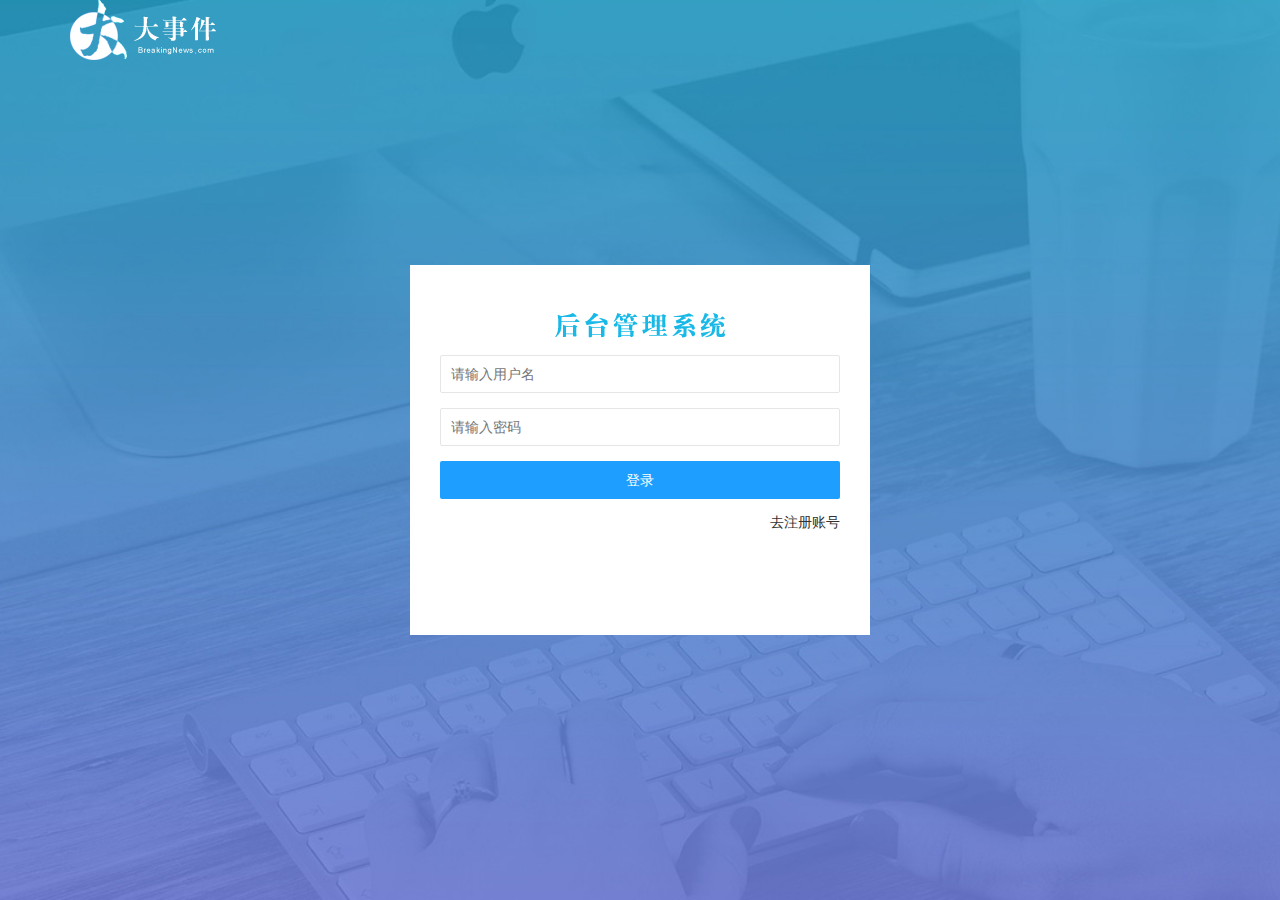
==== login.html @ e600050b "login" ====
<!DOCTYPE html>
<html lang="en">

<head>
    <meta charset="UTF-8">
    <meta http-equiv="X-UA-Compatible" content="IE=edge">
    <meta name="viewport" content="width=device-width, initial-scale=1.0">
    <title>大事件-登录/注册</title>
    <link rel="stylesheet" href="./assets/lib/layui/css/layui.css">
    <link rel="stylesheet" href="./assets/css/login.css">
</head>

<body>
    <!-- logo模块 -->
    <div class="layui-main">
        <img src="./assets/images/logo.png" alt="" />
    </div>
    <!-- 登录模块 -->
    <div class="loginAndRegBox">
        <div class="title_box"></div>
        <form class="layui-form" action="">
            <!-- 用户名 -->
            <div class="layui-form-item">
                <input type="text" name="username" required lay-verify="required" placeholder="请输入用户名" autocomplete="off" class="layui-input">
            </div>
            <!-- 密码 -->
            <div class="layui-form-item">
                <input type="text" name="password" required lay-verify="required" placeholder="请输入密码" autocomplete="off" class="layui-input">
            </div>
            <!-- 登录按钮 -->
            <div class="layui-form-item">
                <button class="layui-btn layui-btn-fluid layui-btn layui-btn-normal" lay-submit>登录</button>
            </div>
        </form>
        <!-- 登录的div -->
        <div class="login_box" id="links">
            <a href="javascript:;" id="link_reg">去注册账号</a>
        </div>
        <!-- 注册的div -->
        <div class="reg_box" id="links" style="display: none;">
            <a href="javascript:;" id="link_login">去登录</a>
        </div>
    </div>
    <script src="./assets/lib/jquery.js"></script>
    <script src="./assets/js/login.js"></script>
</body>

</html>
---- assets/lib/layui/css/layui.css ----
/** layui-v2.5.5 MIT License By https://www.layui.com */
 .layui-inline,img{display:inline-block;vertical-align:middle}h1,h2,h3,h4,h5,h6{font-weight:400}.layui-edge,.layui-header,.layui-inline,.layui-main{position:relative}.layui-body,.layui-edge,.layui-elip{overflow:hidden}.layui-btn,.layui-edge,.layui-inline,img{vertical-align:middle}.layui-btn,.layui-disabled,.layui-icon,.layui-unselect{-moz-user-select:none;-webkit-user-select:none;-ms-user-select:none}.layui-elip,.layui-form-checkbox span,.layui-form-pane .layui-form-label{text-overflow:ellipsis;white-space:nowrap}.layui-breadcrumb,.layui-tree-btnGroup{visibility:hidden}blockquote,body,button,dd,div,dl,dt,form,h1,h2,h3,h4,h5,h6,input,li,ol,p,pre,td,textarea,th,ul{margin:0;padding:0;-webkit-tap-highlight-color:rgba(0,0,0,0)}a:active,a:hover{outline:0}img{border:none}li{list-style:none}table{border-collapse:collapse;border-spacing:0}h4,h5,h6{font-size:100%}button,input,optgroup,option,select,textarea{font-family:inherit;font-size:inherit;font-style:inherit;font-weight:inherit;outline:0}pre{white-space:pre-wrap;white-space:-moz-pre-wrap;white-space:-pre-wrap;white-space:-o-pre-wrap;word-wrap:break-word}body{line-height:24px;font:14px Helvetica Neue,Helvetica,PingFang SC,Tahoma,Arial,sans-serif}hr{height:1px;margin:10px 0;border:0;clear:both}a{color:#333;text-decoration:none}a:hover{color:#777}a cite{font-style:normal;*cursor:pointer}.layui-border-box,.layui-border-box *{box-sizing:border-box}.layui-box,.layui-box *{box-sizing:content-box}.layui-clear{clear:both;*zoom:1}.layui-clear:after{content:'\20';clear:both;*zoom:1;display:block;height:0}.layui-inline{*display:inline;*zoom:1}.layui-edge{display:inline-block;width:0;height:0;border-width:6px;border-style:dashed;border-color:transparent}.layui-edge-top{top:-4px;border-bottom-color:#999;border-bottom-style:solid}.layui-edge-right{border-left-color:#999;border-left-style:solid}.layui-edge-bottom{top:2px;border-top-color:#999;border-top-style:solid}.layui-edge-left{border-right-color:#999;border-right-style:solid}.layui-disabled,.layui-disabled:hover{color:#d2d2d2!important;cursor:not-allowed!important}.layui-circle{border-radius:100%}.layui-show{display:block!important}.layui-hide{display:none!important}@font-face{font-family:layui-icon;src:url(../font/iconfont.eot?v=250);src:url(../font/iconfont.eot?v=250#iefix) format('embedded-opentype'),url(../font/iconfont.woff2?v=250) format('woff2'),url(../font/iconfont.woff?v=250) format('woff'),url(../font/iconfont.ttf?v=250) format('truetype'),url(../font/iconfont.svg?v=250#layui-icon) format('svg')}.layui-icon{font-family:layui-icon!important;font-size:16px;font-style:normal;-webkit-font-smoothing:antialiased;-moz-osx-font-smoothing:grayscale}.layui-icon-reply-fill:before{content:"\e611"}.layui-icon-set-fill:before{content:"\e614"}.layui-icon-menu-fill:before{content:"\e60f"}.layui-icon-search:before{content:"\e615"}.layui-icon-share:before{content:"\e641"}.layui-icon-set-sm:before{content:"\e620"}.layui-icon-engine:before{content:"\e628"}.layui-icon-close:before{content:"\1006"}.layui-icon-close-fill:before{content:"\1007"}.layui-icon-chart-screen:before{content:"\e629"}.layui-icon-star:before{content:"\e600"}.layui-icon-circle-dot:before{content:"\e617"}.layui-icon-chat:before{content:"\e606"}.layui-icon-release:before{content:"\e609"}.layui-icon-list:before{content:"\e60a"}.layui-icon-chart:before{content:"\e62c"}.layui-icon-ok-circle:before{content:"\1005"}.layui-icon-layim-theme:before{content:"\e61b"}.layui-icon-table:before{content:"\e62d"}.layui-icon-right:before{content:"\e602"}.layui-icon-left:before{content:"\e603"}.layui-icon-cart-simple:before{content:"\e698"}.layui-icon-face-cry:before{content:"\e69c"}.layui-icon-face-smile:before{content:"\e6af"}.layui-icon-survey:before{content:"\e6b2"}.layui-icon-tree:before{content:"\e62e"}.layui-icon-upload-circle:before{content:"\e62f"}.layui-icon-add-circle:before{content:"\e61f"}.layui-icon-download-circle:before{content:"\e601"}.layui-icon-templeate-1:before{content:"\e630"}.layui-icon-util:before{content:"\e631"}.layui-icon-face-surprised:before{content:"\e664"}.layui-icon-edit:before{content:"\e642"}.layui-icon-speaker:before{content:"\e645"}.layui-icon-down:before{content:"\e61a"}.layui-icon-file:before{content:"\e621"}.layui-icon-layouts:before{content:"\e632"}.layui-icon-rate-half:before{content:"\e6c9"}.layui-icon-add-circle-fine:before{content:"\e608"}.layui-icon-prev-circle:before{content:"\e633"}.layui-icon-read:before{content:"\e705"}.layui-icon-404:before{content:"\e61c"}.layui-icon-carousel:before{content:"\e634"}.layui-icon-help:before{content:"\e607"}.layui-icon-code-circle:before{content:"\e635"}.layui-icon-water:before{content:"\e636"}.layui-icon-username:before{content:"\e66f"}.layui-icon-find-fill:before{content:"\e670"}.layui-icon-about:before{content:"\e60b"}.layui-icon-location:before{content:"\e715"}.layui-icon-up:before{content:"\e619"}.layui-icon-pause:before{content:"\e651"}.layui-icon-date:before{content:"\e637"}.layui-icon-layim-uploadfile:before{content:"\e61d"}.layui-icon-delete:before{content:"\e640"}.layui-icon-play:before{content:"\e652"}.layui-icon-top:before{content:"\e604"}.layui-icon-friends:before{content:"\e612"}.layui-icon-refresh-3:before{content:"\e9aa"}.layui-icon-ok:before{content:"\e605"}.layui-icon-layer:before{content:"\e638"}.layui-icon-face-smile-fine:before{content:"\e60c"}.layui-icon-dollar:before{content:"\e659"}.layui-icon-group:before{content:"\e613"}.layui-icon-layim-download:before{content:"\e61e"}.layui-icon-picture-fine:before{content:"\e60d"}.layui-icon-link:before{content:"\e64c"}.layui-icon-diamond:before{content:"\e735"}.layui-icon-log:before{content:"\e60e"}.layui-icon-rate-solid:before{content:"\e67a"}.layui-icon-fonts-del:before{content:"\e64f"}.layui-icon-unlink:before{content:"\e64d"}.layui-icon-fonts-clear:before{content:"\e639"}.layui-icon-triangle-r:before{content:"\e623"}.layui-icon-circle:before{content:"\e63f"}.layui-icon-radio:before{content:"\e643"}.layui-icon-align-center:before{content:"\e647"}.layui-icon-align-right:before{content:"\e648"}.layui-icon-align-left:before{content:"\e649"}.layui-icon-loading-1:before{content:"\e63e"}.layui-icon-return:before{content:"\e65c"}.layui-icon-fonts-strong:before{content:"\e62b"}.layui-icon-upload:before{content:"\e67c"}.layui-icon-dialogue:before{content:"\e63a"}.layui-icon-video:before{content:"\e6ed"}.layui-icon-headset:before{content:"\e6fc"}.layui-icon-cellphone-fine:before{content:"\e63b"}.layui-icon-add-1:before{content:"\e654"}.layui-icon-face-smile-b:before{content:"\e650"}.layui-icon-fonts-html:before{content:"\e64b"}.layui-icon-form:before{content:"\e63c"}.layui-icon-cart:before{content:"\e657"}.layui-icon-camera-fill:before{content:"\e65d"}.layui-icon-tabs:before{content:"\e62a"}.layui-icon-fonts-code:before{content:"\e64e"}.layui-icon-fire:before{content:"\e756"}.layui-icon-set:before{content:"\e716"}.layui-icon-fonts-u:before{content:"\e646"}.layui-icon-triangle-d:before{content:"\e625"}.layui-icon-tips:before{content:"\e702"}.layui-icon-picture:before{content:"\e64a"}.layui-icon-more-vertical:before{content:"\e671"}.layui-icon-flag:before{content:"\e66c"}.layui-icon-loading:before{content:"\e63d"}.layui-icon-fonts-i:before{content:"\e644"}.layui-icon-refresh-1:before{content:"\e666"}.layui-icon-rmb:before{content:"\e65e"}.layui-icon-home:before{content:"\e68e"}.layui-icon-user:before{content:"\e770"}.layui-icon-notice:before{content:"\e667"}.layui-icon-login-weibo:before{content:"\e675"}.layui-icon-voice:before{content:"\e688"}.layui-icon-upload-drag:before{content:"\e681"}.layui-icon-login-qq:before{content:"\e676"}.layui-icon-snowflake:before{content:"\e6b1"}.layui-icon-file-b:before{content:"\e655"}.layui-icon-template:before{content:"\e663"}.layui-icon-auz:before{content:"\e672"}.layui-icon-console:before{content:"\e665"}.layui-icon-app:before{content:"\e653"}.layui-icon-prev:before{content:"\e65a"}.layui-icon-website:before{content:"\e7ae"}.layui-icon-next:before{content:"\e65b"}.layui-icon-component:before{content:"\e857"}.layui-icon-more:before{content:"\e65f"}.layui-icon-login-wechat:before{content:"\e677"}.layui-icon-shrink-right:before{content:"\e668"}.layui-icon-spread-left:before{content:"\e66b"}.layui-icon-camera:before{content:"\e660"}.layui-icon-note:before{content:"\e66e"}.layui-icon-refresh:before{content:"\e669"}.layui-icon-female:before{content:"\e661"}.layui-icon-male:before{content:"\e662"}.layui-icon-password:before{content:"\e673"}.layui-icon-senior:before{content:"\e674"}.layui-icon-theme:before{content:"\e66a"}.layui-icon-tread:before{content:"\e6c5"}.layui-icon-praise:before{content:"\e6c6"}.layui-icon-star-fill:before{content:"\e658"}.layui-icon-rate:before{content:"\e67b"}.layui-icon-template-1:before{content:"\e656"}.layui-icon-vercode:before{content:"\e679"}.layui-icon-cellphone:before{content:"\e678"}.layui-icon-screen-full:before{content:"\e622"}.layui-icon-screen-restore:before{content:"\e758"}.layui-icon-cols:before{content:"\e610"}.layui-icon-export:before{content:"\e67d"}.layui-icon-print:before{content:"\e66d"}.layui-icon-slider:before{content:"\e714"}.layui-icon-addition:before{content:"\e624"}.layui-icon-subtraction:before{content:"\e67e"}.layui-icon-service:before{content:"\e626"}.layui-icon-transfer:before{content:"\e691"}.layui-main{width:1140px;margin:0 auto}.layui-header{z-index:1000;height:60px}.layui-header a:hover{transition:all .5s;-webkit-transition:all .5s}.layui-side{position:fixed;left:0;top:0;bottom:0;z-index:999;width:200px;overflow-x:hidden}.layui-side-scroll{position:relative;width:220px;height:100%;overflow-x:hidden}.layui-body{position:absolute;left:200px;right:0;top:0;bottom:0;z-index:998;width:auto;overflow-y:auto;box-sizing:border-box}.layui-layout-body{overflow:hidden}.layui-layout-admin .layui-header{background-color:#23262E}.layui-layout-admin .layui-side{top:60px;width:200px;overflow-x:hidden}.layui-layout-admin .layui-body{position:fixed;top:60px;bottom:44px}.layui-layout-admin .layui-main{width:auto;margin:0 15px}.layui-layout-admin .layui-footer{position:fixed;left:200px;right:0;bottom:0;height:44px;line-height:44px;padding:0 15px;background-color:#eee}.layui-layout-admin .layui-logo{position:absolute;left:0;top:0;width:200px;height:100%;line-height:60px;text-align:center;color:#009688;font-size:16px}.layui-layout-admin .layui-header .layui-nav{background:0 0}.layui-layout-left{position:absolute!important;left:200px;top:0}.layui-layout-right{position:absolute!important;right:0;top:0}.layui-container{position:relative;margin:0 auto;padding:0 15px;box-sizing:border-box}.layui-fluid{position:relative;margin:0 auto;padding:0 15px}.layui-row:after,.layui-row:before{content:'';display:block;clear:both}.layui-col-lg1,.layui-col-lg10,.layui-col-lg11,.layui-col-lg12,.layui-col-lg2,.layui-col-lg3,.layui-col-lg4,.layui-col-lg5,.layui-col-lg6,.layui-col-lg7,.layui-col-lg8,.layui-col-lg9,.layui-col-md1,.layui-col-md10,.layui-col-md11,.layui-col-md12,.layui-col-md2,.layui-col-md3,.layui-col-md4,.layui-col-md5,.layui-col-md6,.layui-col-md7,.layui-col-md8,.layui-col-md9,.layui-col-sm1,.layui-col-sm10,.layui-col-sm11,.layui-col-sm12,.layui-col-sm2,.layui-col-sm3,.layui-col-sm4,.layui-col-sm5,.layui-col-sm6,.layui-col-sm7,.layui-col-sm8,.layui-col-sm9,.layui-col-xs1,.layui-col-xs10,.layui-col-xs11,.layui-col-xs12,.layui-col-xs2,.layui-col-xs3,.layui-col-xs4,.layui-col-xs5,.layui-col-xs6,.layui-col-xs7,.layui-col-xs8,.layui-col-xs9{position:relative;display:block;box-sizing:border-box}.layui-col-xs1,.layui-col-xs10,.layui-col-xs11,.layui-col-xs12,.layui-col-xs2,.layui-col-xs3,.layui-col-xs4,.layui-col-xs5,.layui-col-xs6,.layui-col-xs7,.layui-col-xs8,.layui-col-xs9{float:left}.layui-col-xs1{width:8.33333333%}.layui-col-xs2{width:16.66666667%}.layui-col-xs3{width:25%}.layui-col-xs4{width:33.33333333%}.layui-col-xs5{width:41.66666667%}.layui-col-xs6{width:50%}.layui-col-xs7{width:58.33333333%}.layui-col-xs8{width:66.66666667%}.layui-col-xs9{width:75%}.layui-col-xs10{width:83.33333333%}.layui-col-xs11{width:91.66666667%}.layui-col-xs12{width:100%}.layui-col-xs-offset1{margin-left:8.33333333%}.layui-col-xs-offset2{margin-left:16.66666667%}.layui-col-xs-offset3{margin-left:25%}.layui-col-xs-offset4{margin-left:33.33333333%}.layui-col-xs-offset5{margin-left:41.66666667%}.layui-col-xs-offset6{margin-left:50%}.layui-col-xs-offset7{margin-left:58.33333333%}.layui-col-xs-offset8{margin-left:66.66666667%}.layui-col-xs-offset9{margin-left:75%}.layui-col-xs-offset10{margin-left:83.33333333%}.layui-col-xs-offset11{margin-left:91.66666667%}.layui-col-xs-offset12{margin-left:100%}@media screen and (max-width:768px){.layui-hide-xs{display:none!important}.layui-show-xs-block{display:block!important}.layui-show-xs-inline{display:inline!important}.layui-show-xs-inline-block{display:inline-block!important}}@media screen and (min-width:768px){.layui-container{width:750px}.layui-hide-sm{display:none!important}.layui-show-sm-block{display:block!important}.layui-show-sm-inline{display:inline!important}.layui-show-sm-inline-block{display:inline-block!important}.layui-col-sm1,.layui-col-sm10,.layui-col-sm11,.layui-col-sm12,.layui-col-sm2,.layui-col-sm3,.layui-col-sm4,.layui-col-sm5,.layui-col-sm6,.layui-col-sm7,.layui-col-sm8,.layui-col-sm9{float:left}.layui-col-sm1{width:8.33333333%}.layui-col-sm2{width:16.66666667%}.layui-col-sm3{width:25%}.layui-col-sm4{width:33.33333333%}.layui-col-sm5{width:41.66666667%}.layui-col-sm6{width:50%}.layui-col-sm7{width:58.33333333%}.layui-col-sm8{width:66.66666667%}.layui-col-sm9{width:75%}.layui-col-sm10{width:83.33333333%}.layui-col-sm11{width:91.66666667%}.layui-col-sm12{width:100%}.layui-col-sm-offset1{margin-left:8.33333333%}.layui-col-sm-offset2{margin-left:16.66666667%}.layui-col-sm-offset3{margin-left:25%}.layui-col-sm-offset4{margin-left:33.33333333%}.layui-col-sm-offset5{margin-left:41.66666667%}.layui-col-sm-offset6{margin-left:50%}.layui-col-sm-offset7{margin-left:58.33333333%}.layui-col-sm-offset8{margin-left:66.66666667%}.layui-col-sm-offset9{margin-left:75%}.layui-col-sm-offset10{margin-left:83.33333333%}.layui-col-sm-offset11{margin-left:91.66666667%}.layui-col-sm-offset12{margin-left:100%}}@media screen and (min-width:992px){.layui-container{width:970px}.layui-hide-md{display:none!important}.layui-show-md-block{display:block!important}.layui-show-md-inline{display:inline!important}.layui-show-md-inline-block{display:inline-block!important}.layui-col-md1,.layui-col-md10,.layui-col-md11,.layui-col-md12,.layui-col-md2,.layui-col-md3,.layui-col-md4,.layui-col-md5,.layui-col-md6,.layui-col-md7,.layui-col-md8,.layui-col-md9{float:left}.layui-col-md1{width:8.33333333%}.layui-col-md2{width:16.66666667%}.layui-col-md3{width:25%}.layui-col-md4{width:33.33333333%}.layui-col-md5{width:41.66666667%}.layui-col-md6{width:50%}.layui-col-md7{width:58.33333333%}.layui-col-md8{width:66.66666667%}.layui-col-md9{width:75%}.layui-col-md10{width:83.33333333%}.layui-col-md11{width:91.66666667%}.layui-col-md12{width:100%}.layui-col-md-offset1{margin-left:8.33333333%}.layui-col-md-offset2{margin-left:16.66666667%}.layui-col-md-offset3{margin-left:25%}.layui-col-md-offset4{margin-left:33.33333333%}.layui-col-md-offset5{margin-left:41.66666667%}.layui-col-md-offset6{margin-left:50%}.layui-col-md-offset7{margin-left:58.33333333%}.layui-col-md-offset8{margin-left:66.66666667%}.layui-col-md-offset9{margin-left:75%}.layui-col-md-offset10{margin-left:83.33333333%}.layui-col-md-offset11{margin-left:91.66666667%}.layui-col-md-offset12{margin-left:100%}}@media screen and (min-width:1200px){.layui-container{width:1170px}.layui-hide-lg{display:none!important}.layui-show-lg-block{display:block!important}.layui-show-lg-inline{display:inline!important}.layui-show-lg-inline-block{display:inline-block!important}.layui-col-lg1,.layui-col-lg10,.layui-col-lg11,.layui-col-lg12,.layui-col-lg2,.layui-col-lg3,.layui-col-lg4,.layui-col-lg5,.layui-col-lg6,.layui-col-lg7,.layui-col-lg8,.layui-col-lg9{float:left}.layui-col-lg1{width:8.33333333%}.layui-col-lg2{width:16.66666667%}.layui-col-lg3{width:25%}.layui-col-lg4{width:33.33333333%}.layui-col-lg5{width:41.66666667%}.layui-col-lg6{width:50%}.layui-col-lg7{width:58.33333333%}.layui-col-lg8{width:66.66666667%}.layui-col-lg9{width:75%}.layui-col-lg10{width:83.33333333%}.layui-col-lg11{width:91.66666667%}.layui-col-lg12{width:100%}.layui-col-lg-offset1{margin-left:8.33333333%}.layui-col-lg-offset2{margin-left:16.66666667%}.layui-col-lg-offset3{margin-left:25%}.layui-col-lg-offset4{margin-left:33.33333333%}.layui-col-lg-offset5{margin-left:41.66666667%}.layui-col-lg-offset6{margin-left:50%}.layui-col-lg-offset7{margin-left:58.33333333%}.layui-col-lg-offset8{margin-left:66.66666667%}.layui-col-lg-offset9{margin-left:75%}.layui-col-lg-offset10{margin-left:83.33333333%}.layui-col-lg-offset11{margin-left:91.66666667%}.layui-col-lg-offset12{margin-left:100%}}.layui-col-space1{margin:-.5px}.layui-col-space1>*{padding:.5px}.layui-col-space3{margin:-1.5px}.layui-col-space3>*{padding:1.5px}.layui-col-space5{margin:-2.5px}.layui-col-space5>*{padding:2.5px}.layui-col-space8{margin:-3.5px}.layui-col-space8>*{padding:3.5px}.layui-col-space10{margin:-5px}.layui-col-space10>*{padding:5px}.layui-col-space12{margin:-6px}.layui-col-space12>*{padding:6px}.layui-col-space15{margin:-7.5px}.layui-col-space15>*{padding:7.5px}.layui-col-space18{margin:-9px}.layui-col-space18>*{padding:9px}.layui-col-space20{margin:-10px}.layui-col-space20>*{padding:10px}.layui-col-space22{margin:-11px}.layui-col-space22>*{padding:11px}.layui-col-space25{margin:-12.5px}.layui-col-space25>*{padding:12.5px}.layui-col-space30{margin:-15px}.layui-col-space30>*{padding:15px}.layui-btn,.layui-input,.layui-select,.layui-textarea,.layui-upload-button{outline:0;-webkit-appearance:none;transition:all .3s;-webkit-transition:all .3s;box-sizing:border-box}.layui-elem-quote{margin-bottom:10px;padding:15px;line-height:22px;border-left:5px solid #009688;border-radius:0 2px 2px 0;background-color:#f2f2f2}.layui-quote-nm{border-style:solid;border-width:1px 1px 1px 5px;background:0 0}.layui-elem-field{margin-bottom:10px;padding:0;border-width:1px;border-style:solid}.layui-elem-field legend{margin-left:20px;padding:0 10px;font-size:20px;font-weight:300}.layui-field-title{margin:10px 0 20px;border-width:1px 0 0}.layui-field-box{padding:10px 15px}.layui-field-title .layui-field-box{padding:10px 0}.layui-progress{position:relative;height:6px;border-radius:20px;background-color:#e2e2e2}.layui-progress-bar{position:absolute;left:0;top:0;width:0;max-width:100%;height:6px;border-radius:20px;text-align:right;background-color:#5FB878;transition:all .3s;-webkit-transition:all .3s}.layui-progress-big,.layui-progress-big .layui-progress-bar{height:18px;line-height:18px}.layui-progress-text{position:relative;top:-20px;line-height:18px;font-size:12px;color:#666}.layui-progress-big .layui-progress-text{position:static;padding:0 10px;color:#fff}.layui-collapse{border-width:1px;border-style:solid;border-radius:2px}.layui-colla-content,.layui-colla-item{border-top-width:1px;border-top-style:solid}.layui-colla-item:first-child{border-top:none}.layui-colla-title{position:relative;height:42px;line-height:42px;padding:0 15px 0 35px;color:#333;background-color:#f2f2f2;cursor:pointer;font-size:14px;overflow:hidden}.layui-colla-content{display:none;padding:10px 15px;line-height:22px;color:#666}.layui-colla-icon{position:absolute;left:15px;top:0;font-size:14px}.layui-card{margin-bottom:15px;border-radius:2px;background-color:#fff;box-shadow:0 1px 2px 0 rgba(0,0,0,.05)}.layui-card:last-child{margin-bottom:0}.layui-card-header{position:relative;height:42px;line-height:42px;padding:0 15px;border-bottom:1px solid #f6f6f6;color:#333;border-radius:2px 2px 0 0;font-size:14px}.layui-bg-black,.layui-bg-blue,.layui-bg-cyan,.layui-bg-green,.layui-bg-orange,.layui-bg-red{color:#fff!important}.layui-card-body{position:relative;padding:10px 15px;line-height:24px}.layui-card-body[pad15]{padding:15px}.layui-card-body[pad20]{padding:20px}.layui-card-body .layui-table{margin:5px 0}.layui-card .layui-tab{margin:0}.layui-panel-window{position:relative;padding:15px;border-radius:0;border-top:5px solid #E6E6E6;background-color:#fff}.layui-auxiliar-moving{position:fixed;left:0;right:0;top:0;bottom:0;width:100%;height:100%;background:0 0;z-index:9999999999}.layui-form-label,.layui-form-mid,.layui-form-select,.layui-input-block,.layui-input-inline,.layui-textarea{position:relative}.layui-bg-red{background-color:#FF5722!important}.layui-bg-orange{background-color:#FFB800!important}.layui-bg-green{background-color:#009688!important}.layui-bg-cyan{background-color:#2F4056!important}.layui-bg-blue{background-color:#1E9FFF!important}.layui-bg-black{background-color:#393D49!important}.layui-bg-gray{background-color:#eee!important;color:#666!important}.layui-badge-rim,.layui-colla-content,.layui-colla-item,.layui-collapse,.layui-elem-field,.layui-form-pane .layui-form-item[pane],.layui-form-pane .layui-form-label,.layui-input,.layui-layedit,.layui-layedit-tool,.layui-quote-nm,.layui-select,.layui-tab-bar,.layui-tab-card,.layui-tab-title,.layui-tab-title .layui-this:after,.layui-textarea{border-color:#e6e6e6}.layui-timeline-item:before,hr{background-color:#e6e6e6}.layui-text{line-height:22px;font-size:14px;color:#666}.layui-text h1,.layui-text h2,.layui-text h3{font-weight:500;color:#333}.layui-text h1{font-size:30px}.layui-text h2{font-size:24px}.layui-text h3{font-size:18px}.layui-text a:not(.layui-btn){color:#01AAED}.layui-text a:not(.layui-btn):hover{text-decoration:underline}.layui-text ul{padding:5px 0 5px 15px}.layui-text ul li{margin-top:5px;list-style-type:disc}.layui-text em,.layui-word-aux{color:#999!important;padding:0 5px!important}.layui-btn{display:inline-block;height:38px;line-height:38px;padding:0 18px;background-color:#009688;color:#fff;white-space:nowrap;text-align:center;font-size:14px;border:none;border-radius:2px;cursor:pointer}.layui-btn:hover{opacity:.8;filter:alpha(opacity=80);color:#fff}.layui-btn:active{opacity:1;filter:alpha(opacity=100)}.layui-btn+.layui-btn{margin-left:10px}.layui-btn-container{font-size:0}.layui-btn-container .layui-btn{margin-right:10px;margin-bottom:10px}.layui-btn-container .layui-btn+.layui-btn{margin-left:0}.layui-table .layui-btn-container .layui-btn{margin-bottom:9px}.layui-btn-radius{border-radius:100px}.layui-btn .layui-icon{margin-right:3px;font-size:18px;vertical-align:bottom;vertical-align:middle\9}.layui-btn-primary{border:1px solid #C9C9C9;background-color:#fff;color:#555}.layui-btn-primary:hover{border-color:#009688;color:#333}.layui-btn-normal{background-color:#1E9FFF}.layui-btn-warm{background-color:#FFB800}.layui-btn-danger{background-color:#FF5722}.layui-btn-checked{background-color:#5FB878}.layui-btn-disabled,.layui-btn-disabled:active,.layui-btn-disabled:hover{border:1px solid #e6e6e6;background-color:#FBFBFB;color:#C9C9C9;cursor:not-allowed;opacity:1}.layui-btn-lg{height:44px;line-height:44px;padding:0 25px;font-size:16px}.layui-btn-sm{height:30px;line-height:30px;padding:0 10px;font-size:12px}.layui-btn-sm i{font-size:16px!important}.layui-btn-xs{height:22px;line-height:22px;padding:0 5px;font-size:12px}.layui-btn-xs i{font-size:14px!important}.layui-btn-group{display:inline-block;vertical-align:middle;font-size:0}.layui-btn-group .layui-btn{margin-left:0!important;margin-right:0!important;border-left:1px solid rgba(255,255,255,.5);border-radius:0}.layui-btn-group .layui-btn-primary{border-left:none}.layui-btn-group .layui-btn-primary:hover{border-color:#C9C9C9;color:#009688}.layui-btn-group .layui-btn:first-child{border-left:none;border-radius:2px 0 0 2px}.layui-btn-group .layui-btn-primary:first-child{border-left:1px solid #c9c9c9}.layui-btn-group .layui-btn:last-child{border-radius:0 2px 2px 0}.layui-btn-group .layui-btn+.layui-btn{margin-left:0}.layui-btn-group+.layui-btn-group{margin-left:10px}.layui-btn-fluid{width:100%}.layui-input,.layui-select,.layui-textarea{height:38px;line-height:1.3;line-height:38px\9;border-width:1px;border-style:solid;background-color:#fff;border-radius:2px}.layui-input::-webkit-input-placeholder,.layui-select::-webkit-input-placeholder,.layui-textarea::-webkit-input-placeholder{line-height:1.3}.layui-input,.layui-textarea{display:block;width:100%;padding-left:10px}.layui-input:hover,.layui-textarea:hover{border-color:#D2D2D2!important}.layui-input:focus,.layui-textarea:focus{border-color:#C9C9C9!important}.layui-textarea{min-height:100px;height:auto;line-height:20px;padding:6px 10px;resize:vertical}.layui-select{padding:0 10px}.layui-form input[type=checkbox],.layui-form input[type=radio],.layui-form select{display:none}.layui-form [lay-ignore]{display:initial}.layui-form-item{margin-bottom:15px;clear:both;*zoom:1}.layui-form-item:after{content:'\20';clear:both;*zoom:1;display:block;height:0}.layui-form-label{float:left;display:block;padding:9px 15px;width:80px;font-weight:400;line-height:20px;text-align:right}.layui-form-label-col{display:block;float:none;padding:9px 0;line-height:20px;text-align:left}.layui-form-item .layui-inline{margin-bottom:5px;margin-right:10px}.layui-input-block{margin-left:110px;min-height:36px}.layui-input-inline{display:inline-block;vertical-align:middle}.layui-form-item .layui-input-inline{float:left;width:190px;margin-right:10px}.layui-form-text .layui-input-inline{width:auto}.layui-form-mid{float:left;display:block;padding:9px 0!important;line-height:20px;margin-right:10px}.layui-form-danger+.layui-form-select .layui-input,.layui-form-danger:focus{border-color:#FF5722!important}.layui-form-select .layui-input{padding-right:30px;cursor:pointer}.layui-form-select .layui-edge{position:absolute;right:10px;top:50%;margin-top:-3px;cursor:pointer;border-width:6px;border-top-color:#c2c2c2;border-top-style:solid;transition:all .3s;-webkit-transition:all .3s}.layui-form-select dl{display:none;position:absolute;left:0;top:42px;padding:5px 0;z-index:899;min-width:100%;border:1px solid #d2d2d2;max-height:300px;overflow-y:auto;background-color:#fff;border-radius:2px;box-shadow:0 2px 4px rgba(0,0,0,.12);box-sizing:border-box}.layui-form-select dl dd,.layui-form-select dl dt{padding:0 10px;line-height:36px;white-space:nowrap;overflow:hidden;text-overflow:ellipsis}.layui-form-select dl dt{font-size:12px;color:#999}.layui-form-select dl dd{cursor:pointer}.layui-form-select dl dd:hover{background-color:#f2f2f2;-webkit-transition:.5s all;transition:.5s all}.layui-form-select .layui-select-group dd{padding-left:20px}.layui-form-select dl dd.layui-select-tips{padding-left:10px!important;color:#999}.layui-form-select dl dd.layui-this{background-color:#5FB878;color:#fff}.layui-form-checkbox,.layui-form-select dl dd.layui-disabled{background-color:#fff}.layui-form-selected dl{display:block}.layui-form-checkbox,.layui-form-checkbox *,.layui-form-switch{display:inline-block;vertical-align:middle}.layui-form-selected .layui-edge{margin-top:-9px;-webkit-transform:rotate(180deg);transform:rotate(180deg);margin-top:-3px\9}:root .layui-form-selected .layui-edge{margin-top:-9px\0/IE9}.layui-form-selectup dl{top:auto;bottom:42px}.layui-select-none{margin:5px 0;text-align:center;color:#999}.layui-select-disabled .layui-disabled{border-color:#eee!important}.layui-select-disabled .layui-edge{border-top-color:#d2d2d2}.layui-form-checkbox{position:relative;height:30px;line-height:30px;margin-right:10px;padding-right:30px;cursor:pointer;font-size:0;-webkit-transition:.1s linear;transition:.1s linear;box-sizing:border-box}.layui-form-checkbox span{padding:0 10px;height:100%;font-size:14px;border-radius:2px 0 0 2px;background-color:#d2d2d2;color:#fff;overflow:hidden}.layui-form-checkbox:hover span{background-color:#c2c2c2}.layui-form-checkbox i{position:absolute;right:0;top:0;width:30px;height:28px;border:1px solid #d2d2d2;border-left:none;border-radius:0 2px 2px 0;color:#fff;font-size:20px;text-align:center}.layui-form-checkbox:hover i{border-color:#c2c2c2;color:#c2c2c2}.layui-form-checked,.layui-form-checked:hover{border-color:#5FB878}.layui-form-checked span,.layui-form-checked:hover span{background-color:#5FB878}.layui-form-checked i,.layui-form-checked:hover i{color:#5FB878}.layui-form-item .layui-form-checkbox{margin-top:4px}.layui-form-checkbox[lay-skin=primary]{height:auto!important;line-height:normal!important;min-width:18px;min-height:18px;border:none!important;margin-right:0;padding-left:28px;padding-right:0;background:0 0}.layui-form-checkbox[lay-skin=primary] span{padding-left:0;padding-right:15px;line-height:18px;background:0 0;color:#666}.layui-form-checkbox[lay-skin=primary] i{right:auto;left:0;width:16px;height:16px;line-height:16px;border:1px solid #d2d2d2;font-size:12px;border-radius:2px;background-color:#fff;-webkit-transition:.1s linear;transition:.1s linear}.layui-form-checkbox[lay-skin=primary]:hover i{border-color:#5FB878;color:#fff}.layui-form-checked[lay-skin=primary] i{border-color:#5FB878!important;background-color:#5FB878;color:#fff}.layui-checkbox-disbaled[lay-skin=primary] span{background:0 0!important;color:#c2c2c2}.layui-checkbox-disbaled[lay-skin=primary]:hover i{border-color:#d2d2d2}.layui-form-item .layui-form-checkbox[lay-skin=primary]{margin-top:10px}.layui-form-switch{position:relative;height:22px;line-height:22px;min-width:35px;padding:0 5px;margin-top:8px;border:1px solid #d2d2d2;border-radius:20px;cursor:pointer;background-color:#fff;-webkit-transition:.1s linear;transition:.1s linear}.layui-form-switch i{position:absolute;left:5px;top:3px;width:16px;height:16px;border-radius:20px;background-color:#d2d2d2;-webkit-transition:.1s linear;transition:.1s linear}.layui-form-switch em{position:relative;top:0;width:25px;margin-left:21px;padding:0!important;text-align:center!important;color:#999!important;font-style:normal!important;font-size:12px}.layui-form-onswitch{border-color:#5FB878;background-color:#5FB878}.layui-checkbox-disbaled,.layui-checkbox-disbaled i{border-color:#e2e2e2!important}.layui-form-onswitch i{left:100%;margin-left:-21px;background-color:#fff}.layui-form-onswitch em{margin-left:5px;margin-right:21px;color:#fff!important}.layui-checkbox-disbaled span{background-color:#e2e2e2!important}.layui-checkbox-disbaled:hover i{color:#fff!important}[lay-radio]{display:none}.layui-form-radio,.layui-form-radio *{display:inline-block;vertical-align:middle}.layui-form-radio{line-height:28px;margin:6px 10px 0 0;padding-right:10px;cursor:pointer;font-size:0}.layui-form-radio *{font-size:14px}.layui-form-radio>i{margin-right:8px;font-size:22px;color:#c2c2c2}.layui-form-radio>i:hover,.layui-form-radioed>i{color:#5FB878}.layui-radio-disbaled>i{color:#e2e2e2!important}.layui-form-pane .layui-form-label{width:110px;padding:8px 15px;height:38px;line-height:20px;border-width:1px;border-style:solid;border-radius:2px 0 0 2px;text-align:center;background-color:#FBFBFB;overflow:hidden;box-sizing:border-box}.layui-form-pane .layui-input-inline{margin-left:-1px}.layui-form-pane .layui-input-block{margin-left:110px;left:-1px}.layui-form-pane .layui-input{border-radius:0 2px 2px 0}.layui-form-pane .layui-form-text .layui-form-label{float:none;width:100%;border-radius:2px;box-sizing:border-box;text-align:left}.layui-form-pane .layui-form-text .layui-input-inline{display:block;margin:0;top:-1px;clear:both}.layui-form-pane .layui-form-text .layui-input-block{margin:0;left:0;top:-1px}.layui-form-pane .layui-form-text .layui-textarea{min-height:100px;border-radius:0 0 2px 2px}.layui-form-pane .layui-form-checkbox{margin:4px 0 4px 10px}.layui-form-pane .layui-form-radio,.layui-form-pane .layui-form-switch{margin-top:6px;margin-left:10px}.layui-form-pane .layui-form-item[pane]{position:relative;border-width:1px;border-style:solid}.layui-form-pane .layui-form-item[pane] .layui-form-label{position:absolute;left:0;top:0;height:100%;border-width:0 1px 0 0}.layui-form-pane .layui-form-item[pane] .layui-input-inline{margin-left:110px}@media screen and (max-width:450px){.layui-form-item .layui-form-label{text-overflow:ellipsis;overflow:hidden;white-space:nowrap}.layui-form-item .layui-inline{display:block;margin-right:0;margin-bottom:20px;clear:both}.layui-form-item .layui-inline:after{content:'\20';clear:both;display:block;height:0}.layui-form-item .layui-input-inline{display:block;float:none;left:-3px;width:auto;margin:0 0 10px 112px}.layui-form-item .layui-input-inline+.layui-form-mid{margin-left:110px;top:-5px;padding:0}.layui-form-item .layui-form-checkbox{margin-right:5px;margin-bottom:5px}}.layui-layedit{border-width:1px;border-style:solid;border-radius:2px}.layui-layedit-tool{padding:3px 5px;border-bottom-width:1px;border-bottom-style:solid;font-size:0}.layedit-tool-fixed{position:fixed;top:0;border-top:1px solid #e2e2e2}.layui-layedit-tool .layedit-tool-mid,.layui-layedit-tool .layui-icon{display:inline-block;vertical-align:middle;text-align:center;font-size:14px}.layui-layedit-tool .layui-icon{position:relative;width:32px;height:30px;line-height:30px;margin:3px 5px;color:#777;cursor:pointer;border-radius:2px}.layui-layedit-tool .layui-icon:hover{color:#393D49}.layui-layedit-tool .layui-icon:active{color:#000}.layui-layedit-tool .layedit-tool-active{background-color:#e2e2e2;color:#000}.layui-layedit-tool .layui-disabled,.layui-layedit-tool .layui-disabled:hover{color:#d2d2d2;cursor:not-allowed}.layui-layedit-tool .layedit-tool-mid{width:1px;height:18px;margin:0 10px;background-color:#d2d2d2}.layedit-tool-html{width:50px!important;font-size:30px!important}.layedit-tool-b,.layedit-tool-code,.layedit-tool-help{font-size:16px!important}.layedit-tool-d,.layedit-tool-face,.layedit-tool-image,.layedit-tool-unlink{font-size:18px!important}.layedit-tool-image input{position:absolute;font-size:0;left:0;top:0;width:100%;height:100%;opacity:.01;filter:Alpha(opacity=1);cursor:pointer}.layui-layedit-iframe iframe{display:block;width:100%}#LAY_layedit_code{overflow:hidden}.layui-laypage{display:inline-block;*display:inline;*zoom:1;vertical-align:middle;margin:10px 0;font-size:0}.layui-laypage>a:first-child,.layui-laypage>a:first-child em{border-radius:2px 0 0 2px}.layui-laypage>a:last-child,.layui-laypage>a:last-child em{border-radius:0 2px 2px 0}.layui-laypage>:first-child{margin-left:0!important}.layui-laypage>:last-child{margin-right:0!important}.layui-laypage a,.layui-laypage button,.layui-laypage input,.layui-laypage select,.layui-laypage span{border:1px solid #e2e2e2}.layui-laypage a,.layui-laypage span{display:inline-block;*display:inline;*zoom:1;vertical-align:middle;padding:0 15px;height:28px;line-height:28px;margin:0 -1px 5px 0;background-color:#fff;color:#333;font-size:12px}.layui-flow-more a *,.layui-laypage input,.layui-table-view select[lay-ignore]{display:inline-block}.layui-laypage a:hover{color:#009688}.layui-laypage em{font-style:normal}.layui-laypage .layui-laypage-spr{color:#999;font-weight:700}.layui-laypage a{text-decoration:none}.layui-laypage .layui-laypage-curr{position:relative}.layui-laypage .layui-laypage-curr em{position:relative;color:#fff}.layui-laypage .layui-laypage-curr .layui-laypage-em{position:absolute;left:-1px;top:-1px;padding:1px;width:100%;height:100%;background-color:#009688}.layui-laypage-em{border-radius:2px}.layui-laypage-next em,.layui-laypage-prev em{font-family:Sim sun;font-size:16px}.layui-laypage .layui-laypage-count,.layui-laypage .layui-laypage-limits,.layui-laypage .layui-laypage-refresh,.layui-laypage .layui-laypage-skip{margin-left:10px;margin-right:10px;padding:0;border:none}.layui-laypage .layui-laypage-limits,.layui-laypage .layui-laypage-refresh{vertical-align:top}.layui-laypage .layui-laypage-refresh i{font-size:18px;cursor:pointer}.layui-laypage select{height:22px;padding:3px;border-radius:2px;cursor:pointer}.layui-laypage .layui-laypage-skip{height:30px;line-height:30px;color:#999}.layui-laypage button,.layui-laypage input{height:30px;line-height:30px;border-radius:2px;vertical-align:top;background-color:#fff;box-sizing:border-box}.layui-laypage input{width:40px;margin:0 10px;padding:0 3px;text-align:center}.layui-laypage input:focus,.layui-laypage select:focus{border-color:#009688!important}.layui-laypage button{margin-left:10px;padding:0 10px;cursor:pointer}.layui-table,.layui-table-view{margin:10px 0}.layui-flow-more{margin:10px 0;text-align:center;color:#999;font-size:14px}.layui-flow-more a{height:32px;line-height:32px}.layui-flow-more a *{vertical-align:top}.layui-flow-more a cite{padding:0 20px;border-radius:3px;background-color:#eee;color:#333;font-style:normal}.layui-flow-more a cite:hover{opacity:.8}.layui-flow-more a i{font-size:30px;color:#737383}.layui-table{width:100%;background-color:#fff;color:#666}.layui-table tr{transition:all .3s;-webkit-transition:all .3s}.layui-table th{text-align:left;font-weight:400}.layui-table tbody tr:hover,.layui-table thead tr,.layui-table-click,.layui-table-header,.layui-table-hover,.layui-table-mend,.layui-table-patch,.layui-table-tool,.layui-table-total,.layui-table-total tr,.layui-table[lay-even] tr:nth-child(even){background-color:#f2f2f2}.layui-table td,.layui-table th,.layui-table-col-set,.layui-table-fixed-r,.layui-table-grid-down,.layui-table-header,.layui-table-page,.layui-table-tips-main,.layui-table-tool,.layui-table-total,.layui-table-view,.layui-table[lay-skin=line],.layui-table[lay-skin=row]{border-width:1px;border-style:solid;border-color:#e6e6e6}.layui-table td,.layui-table th{position:relative;padding:9px 15px;min-height:20px;line-height:20px;font-size:14px}.layui-table[lay-skin=line] td,.layui-table[lay-skin=line] th{border-width:0 0 1px}.layui-table[lay-skin=row] td,.layui-table[lay-skin=row] th{border-width:0 1px 0 0}.layui-table[lay-skin=nob] td,.layui-table[lay-skin=nob] th{border:none}.layui-table img{max-width:100px}.layui-table[lay-size=lg] td,.layui-table[lay-size=lg] th{padding:15px 30px}.layui-table-view .layui-table[lay-size=lg] .layui-table-cell{height:40px;line-height:40px}.layui-table[lay-size=sm] td,.layui-table[lay-size=sm] th{font-size:12px;padding:5px 10px}.layui-table-view .layui-table[lay-size=sm] .layui-table-cell{height:20px;line-height:20px}.layui-table[lay-data]{display:none}.layui-table-box{position:relative;overflow:hidden}.layui-table-view .layui-table{position:relative;width:auto;margin:0}.layui-table-view .layui-table[lay-skin=line]{border-width:0 1px 0 0}.layui-table-view .layui-table[lay-skin=row]{border-width:0 0 1px}.layui-table-view .layui-table td,.layui-table-view .layui-table th{padding:5px 0;border-top:none;border-left:none}.layui-table-view .layui-table th.layui-unselect .layui-table-cell span{cursor:pointer}.layui-table-view .layui-table td{cursor:default}.layui-table-view .layui-table td[data-edit=text]{cursor:text}.layui-table-view .layui-form-checkbox[lay-skin=primary] i{width:18px;height:18px}.layui-table-view .layui-form-radio{line-height:0;padding:0}.layui-table-view .layui-form-radio>i{margin:0;font-size:20px}.layui-table-init{position:absolute;left:0;top:0;width:100%;height:100%;text-align:center;z-index:110}.layui-table-init .layui-icon{position:absolute;left:50%;top:50%;margin:-15px 0 0 -15px;font-size:30px;color:#c2c2c2}.layui-table-header{border-width:0 0 1px;overflow:hidden}.layui-table-header .layui-table{margin-bottom:-1px}.layui-table-tool .layui-inline[lay-event]{position:relative;width:26px;height:26px;padding:5px;line-height:16px;margin-right:10px;text-align:center;color:#333;border:1px solid #ccc;cursor:pointer;-webkit-transition:.5s all;transition:.5s all}.layui-table-tool .layui-inline[lay-event]:hover{border:1px solid #999}.layui-table-tool-temp{padding-right:120px}.layui-table-tool-self{position:absolute;right:17px;top:10px}.layui-table-tool .layui-table-tool-self .layui-inline[lay-event]{margin:0 0 0 10px}.layui-table-tool-panel{position:absolute;top:29px;left:-1px;padding:5px 0;min-width:150px;min-height:40px;border:1px solid #d2d2d2;text-align:left;overflow-y:auto;background-color:#fff;box-shadow:0 2px 4px rgba(0,0,0,.12)}.layui-table-cell,.layui-table-tool-panel li{overflow:hidden;text-overflow:ellipsis;white-space:nowrap}.layui-table-tool-panel li{padding:0 10px;line-height:30px;-webkit-transition:.5s all;transition:.5s all}.layui-table-tool-panel li .layui-form-checkbox[lay-skin=primary]{width:100%;padding-left:28px}.layui-table-tool-panel li:hover{background-color:#f2f2f2}.layui-table-tool-panel li .layui-form-checkbox[lay-skin=primary] i{position:absolute;left:0;top:0}.layui-table-tool-panel li .layui-form-checkbox[lay-skin=primary] span{padding:0}.layui-table-tool .layui-table-tool-self .layui-table-tool-panel{left:auto;right:-1px}.layui-table-col-set{position:absolute;right:0;top:0;width:20px;height:100%;border-width:0 0 0 1px;background-color:#fff}.layui-table-sort{width:10px;height:20px;margin-left:5px;cursor:pointer!important}.layui-table-sort .layui-edge{position:absolute;left:5px;border-width:5px}.layui-table-sort .layui-table-sort-asc{top:3px;border-top:none;border-bottom-style:solid;border-bottom-color:#b2b2b2}.layui-table-sort .layui-table-sort-asc:hover{border-bottom-color:#666}.layui-table-sort .layui-table-sort-desc{bottom:5px;border-bottom:none;border-top-style:solid;border-top-color:#b2b2b2}.layui-table-sort .layui-table-sort-desc:hover{border-top-color:#666}.layui-table-sort[lay-sort=asc] .layui-table-sort-asc{border-bottom-color:#000}.layui-table-sort[lay-sort=desc] .layui-table-sort-desc{border-top-color:#000}.layui-table-cell{height:28px;line-height:28px;padding:0 15px;position:relative;box-sizing:border-box}.layui-table-cell .layui-form-checkbox[lay-skin=primary]{top:-1px;padding:0}.layui-table-cell .layui-table-link{color:#01AAED}.laytable-cell-checkbox,.laytable-cell-numbers,.laytable-cell-radio,.laytable-cell-space{padding:0;text-align:center}.layui-table-body{position:relative;overflow:auto;margin-right:-1px;margin-bottom:-1px}.layui-table-body .layui-none{line-height:26px;padding:15px;text-align:center;color:#999}.layui-table-fixed{position:absolute;left:0;top:0;z-index:101}.layui-table-fixed .layui-table-body{overflow:hidden}.layui-table-fixed-l{box-shadow:0 -1px 8px rgba(0,0,0,.08)}.layui-table-fixed-r{left:auto;right:-1px;border-width:0 0 0 1px;box-shadow:-1px 0 8px rgba(0,0,0,.08)}.layui-table-fixed-r .layui-table-header{position:relative;overflow:visible}.layui-table-mend{position:absolute;right:-49px;top:0;height:100%;width:50px}.layui-table-tool{position:relative;z-index:890;width:100%;min-height:50px;line-height:30px;padding:10px 15px;border-width:0 0 1px}.layui-table-tool .layui-btn-container{margin-bottom:-10px}.layui-table-page,.layui-table-total{border-width:1px 0 0;margin-bottom:-1px;overflow:hidden}.layui-table-page{position:relative;width:100%;padding:7px 7px 0;height:41px;font-size:12px;white-space:nowrap}.layui-table-page>div{height:26px}.layui-table-page .layui-laypage{margin:0}.layui-table-page .layui-laypage a,.layui-table-page .layui-laypage span{height:26px;line-height:26px;margin-bottom:10px;border:none;background:0 0}.layui-table-page .layui-laypage a,.layui-table-page .layui-laypage span.layui-laypage-curr{padding:0 12px}.layui-table-page .layui-laypage span{margin-left:0;padding:0}.layui-table-page .layui-laypage .layui-laypage-prev{margin-left:-7px!important}.layui-table-page .layui-laypage .layui-laypage-curr .layui-laypage-em{left:0;top:0;padding:0}.layui-table-page .layui-laypage button,.layui-table-page .layui-laypage input{height:26px;line-height:26px}.layui-table-page .layui-laypage input{width:40px}.layui-table-page .layui-laypage button{padding:0 10px}.layui-table-page select{height:18px}.layui-table-patch .layui-table-cell{padding:0;width:30px}.layui-table-edit{position:absolute;left:0;top:0;width:100%;height:100%;padding:0 14px 1px;border-radius:0;box-shadow:1px 1px 20px rgba(0,0,0,.15)}.layui-table-edit:focus{border-color:#5FB878!important}select.layui-table-edit{padding:0 0 0 10px;border-color:#C9C9C9}.layui-table-view .layui-form-checkbox,.layui-table-view .layui-form-radio,.layui-table-view .layui-form-switch{top:0;margin:0;box-sizing:content-box}.layui-table-view .layui-form-checkbox{top:-1px;height:26px;line-height:26px}.layui-table-view .layui-form-checkbox i{height:26px}.layui-table-grid .layui-table-cell{overflow:visible}.layui-table-grid-down{position:absolute;top:0;right:0;width:26px;height:100%;padding:5px 0;border-width:0 0 0 1px;text-align:center;background-color:#fff;color:#999;cursor:pointer}.layui-table-grid-down .layui-icon{position:absolute;top:50%;left:50%;margin:-8px 0 0 -8px}.layui-table-grid-down:hover{background-color:#fbfbfb}body .layui-table-tips .layui-layer-content{background:0 0;padding:0;box-shadow:0 1px 6px rgba(0,0,0,.12)}.layui-table-tips-main{margin:-44px 0 0 -1px;max-height:150px;padding:8px 15px;font-size:14px;overflow-y:scroll;background-color:#fff;color:#666}.layui-table-tips-c{position:absolute;right:-3px;top:-13px;width:20px;height:20px;padding:3px;cursor:pointer;background-color:#666;border-radius:50%;color:#fff}.layui-table-tips-c:hover{background-color:#777}.layui-table-tips-c:before{position:relative;right:-2px}.layui-upload-file{display:none!important;opacity:.01;filter:Alpha(opacity=1)}.layui-upload-drag,.layui-upload-form,.layui-upload-wrap{display:inline-block}.layui-upload-list{margin:10px 0}.layui-upload-choose{padding:0 10px;color:#999}.layui-upload-drag{position:relative;padding:30px;border:1px dashed #e2e2e2;background-color:#fff;text-align:center;cursor:pointer;color:#999}.layui-upload-drag .layui-icon{font-size:50px;color:#009688}.layui-upload-drag[lay-over]{border-color:#009688}.layui-upload-iframe{position:absolute;width:0;height:0;border:0;visibility:hidden}.layui-upload-wrap{position:relative;vertical-align:middle}.layui-upload-wrap .layui-upload-file{display:block!important;position:absolute;left:0;top:0;z-index:10;font-size:100px;width:100%;height:100%;opacity:.01;filter:Alpha(opacity=1);cursor:pointer}.layui-transfer-active,.layui-transfer-box{display:inline-block;vertical-align:middle}.layui-transfer-box,.layui-transfer-header,.layui-transfer-search{border-width:0;border-style:solid;border-color:#e6e6e6}.layui-transfer-box{position:relative;border-width:1px;width:200px;height:360px;border-radius:2px;background-color:#fff}.layui-transfer-box .layui-form-checkbox{width:100%;margin:0!important}.layui-transfer-header{height:38px;line-height:38px;padding:0 10px;border-bottom-width:1px}.layui-transfer-search{position:relative;padding:10px;border-bottom-width:1px}.layui-transfer-search .layui-input{height:32px;padding-left:30px;font-size:12px}.layui-transfer-search .layui-icon-search{position:absolute;left:20px;top:50%;margin-top:-8px;color:#666}.layui-transfer-active{margin:0 15px}.layui-transfer-active .layui-btn{display:block;margin:0;padding:0 15px;background-color:#5FB878;border-color:#5FB878;color:#fff}.layui-transfer-active .layui-btn-disabled{background-color:#FBFBFB;border-color:#e6e6e6;color:#C9C9C9}.layui-transfer-active .layui-btn:first-child{margin-bottom:15px}.layui-transfer-active .layui-btn .layui-icon{margin:0;font-size:14px!important}.layui-transfer-data{padding:5px 0;overflow:auto}.layui-transfer-data li{height:32px;line-height:32px;padding:0 10px}.layui-transfer-data li:hover{background-color:#f2f2f2;transition:.5s all}.layui-transfer-data .layui-none{padding:15px 10px;text-align:center;color:#999}.layui-nav{position:relative;padding:0 20px;background-color:#393D49;color:#fff;border-radius:2px;font-size:0;box-sizing:border-box}.layui-nav *{font-size:14px}.layui-nav .layui-nav-item{position:relative;display:inline-block;*display:inline;*zoom:1;vertical-align:middle;line-height:60px}.layui-nav .layui-nav-item a{display:block;padding:0 20px;color:#fff;color:rgba(255,255,255,.7);transition:all .3s;-webkit-transition:all .3s}.layui-nav .layui-this:after,.layui-nav-bar,.layui-nav-tree .layui-nav-itemed:after{position:absolute;left:0;top:0;width:0;height:5px;background-color:#5FB878;transition:all .2s;-webkit-transition:all .2s}.layui-nav-bar{z-index:1000}.layui-nav .layui-nav-item a:hover,.layui-nav .layui-this a{color:#fff}.layui-nav .layui-this:after{content:'';top:auto;bottom:0;width:100%}.layui-nav-img{width:30px;height:30px;margin-right:10px;border-radius:50%}.layui-nav .layui-nav-more{content:'';width:0;height:0;border-style:solid dashed dashed;border-color:#fff transparent transparent;overflow:hidden;cursor:pointer;transition:all .2s;-webkit-transition:all .2s;position:absolute;top:50%;right:3px;margin-top:-3px;border-width:6px;border-top-color:rgba(255,255,255,.7)}.layui-nav .layui-nav-mored,.layui-nav-itemed>a .layui-nav-more{margin-top:-9px;border-style:dashed dashed solid;border-color:transparent transparent #fff}.layui-nav-child{display:none;position:absolute;left:0;top:65px;min-width:100%;line-height:36px;padding:5px 0;box-shadow:0 2px 4px rgba(0,0,0,.12);border:1px solid #d2d2d2;background-color:#fff;z-index:100;border-radius:2px;white-space:nowrap}.layui-nav .layui-nav-child a{color:#333}.layui-nav .layui-nav-child a:hover{background-color:#f2f2f2;color:#000}.layui-nav-child dd{position:relative}.layui-nav .layui-nav-child dd.layui-this a,.layui-nav-child dd.layui-this{background-color:#5FB878;color:#fff}.layui-nav-child dd.layui-this:after{display:none}.layui-nav-tree{width:200px;padding:0}.layui-nav-tree .layui-nav-item{display:block;width:100%;line-height:45px}.layui-nav-tree .layui-nav-item a{position:relative;height:45px;line-height:45px;text-overflow:ellipsis;overflow:hidden;white-space:nowrap}.layui-nav-tree .layui-nav-item a:hover{background-color:#4E5465}.layui-nav-tree .layui-nav-bar{width:5px;height:0;background-color:#009688}.layui-nav-tree .layui-nav-child dd.layui-this,.layui-nav-tree .layui-nav-child dd.layui-this a,.layui-nav-tree .layui-this,.layui-nav-tree .layui-this>a,.layui-nav-tree .layui-this>a:hover{background-color:#009688;color:#fff}.layui-nav-tree .layui-this:after{display:none}.layui-nav-itemed>a,.layui-nav-tree .layui-nav-title a,.layui-nav-tree .layui-nav-title a:hover{color:#fff!important}.layui-nav-tree .layui-nav-child{position:relative;z-index:0;top:0;border:none;box-shadow:none}.layui-nav-tree .layui-nav-child a{height:40px;line-height:40px;color:#fff;color:rgba(255,255,255,.7)}.layui-nav-tree .layui-nav-child,.layui-nav-tree .layui-nav-child a:hover{background:0 0;color:#fff}.layui-nav-tree .layui-nav-more{right:10px}.layui-nav-itemed>.layui-nav-child{display:block;padding:0;background-color:rgba(0,0,0,.3)!important}.layui-nav-itemed>.layui-nav-child>.layui-this>.layui-nav-child{display:block}.layui-nav-side{position:fixed;top:0;bottom:0;left:0;overflow-x:hidden;z-index:999}.layui-bg-blue .layui-nav-bar,.layui-bg-blue .layui-nav-itemed:after,.layui-bg-blue .layui-this:after{background-color:#93D1FF}.layui-bg-blue .layui-nav-child dd.layui-this{background-color:#1E9FFF}.layui-bg-blue .layui-nav-itemed>a,.layui-nav-tree.layui-bg-blue .layui-nav-title a,.layui-nav-tree.layui-bg-blue .layui-nav-title a:hover{background-color:#007DDB!important}.layui-breadcrumb{font-size:0}.layui-breadcrumb>*{font-size:14px}.layui-breadcrumb a{color:#999!important}.layui-breadcrumb a:hover{color:#5FB878!important}.layui-breadcrumb a cite{color:#666;font-style:normal}.layui-breadcrumb span[lay-separator]{margin:0 10px;color:#999}.layui-tab{margin:10px 0;text-align:left!important}.layui-tab[overflow]>.layui-tab-title{overflow:hidden}.layui-tab-title{position:relative;left:0;height:40px;white-space:nowrap;font-size:0;border-bottom-width:1px;border-bottom-style:solid;transition:all .2s;-webkit-transition:all .2s}.layui-tab-title li{display:inline-block;*display:inline;*zoom:1;vertical-align:middle;font-size:14px;transition:all .2s;-webkit-transition:all .2s;position:relative;line-height:40px;min-width:65px;padding:0 15px;text-align:center;cursor:pointer}.layui-tab-title li a{display:block}.layui-tab-title .layui-this{color:#000}.layui-tab-title .layui-this:after{position:absolute;left:0;top:0;content:'';width:100%;height:41px;border-width:1px;border-style:solid;border-bottom-color:#fff;border-radius:2px 2px 0 0;box-sizing:border-box;pointer-events:none}.layui-tab-bar{position:absolute;right:0;top:0;z-index:10;width:30px;height:39px;line-height:39px;border-width:1px;border-style:solid;border-radius:2px;text-align:center;background-color:#fff;cursor:pointer}.layui-tab-bar .layui-icon{position:relative;display:inline-block;top:3px;transition:all .3s;-webkit-transition:all .3s}.layui-tab-item{display:none}.layui-tab-more{padding-right:30px;height:auto!important;white-space:normal!important}.layui-tab-more li.layui-this:after{border-bottom-color:#e2e2e2;border-radius:2px}.layui-tab-more .layui-tab-bar .layui-icon{top:-2px;top:3px\9;-webkit-transform:rotate(180deg);transform:rotate(180deg)}:root .layui-tab-more .layui-tab-bar .layui-icon{top:-2px\0/IE9}.layui-tab-content{padding:10px}.layui-tab-title li .layui-tab-close{position:relative;display:inline-block;width:18px;height:18px;line-height:20px;margin-left:8px;top:1px;text-align:center;font-size:14px;color:#c2c2c2;transition:all .2s;-webkit-transition:all .2s}.layui-tab-title li .layui-tab-close:hover{border-radius:2px;background-color:#FF5722;color:#fff}.layui-tab-brief>.layui-tab-title .layui-this{color:#009688}.layui-tab-brief>.layui-tab-more li.layui-this:after,.layui-tab-brief>.layui-tab-title .layui-this:after{border:none;border-radius:0;border-bottom:2px solid #5FB878}.layui-tab-brief[overflow]>.layui-tab-title .layui-this:after{top:-1px}.layui-tab-card{border-width:1px;border-style:solid;border-radius:2px;box-shadow:0 2px 5px 0 rgba(0,0,0,.1)}.layui-tab-card>.layui-tab-title{background-color:#f2f2f2}.layui-tab-card>.layui-tab-title li{margin-right:-1px;margin-left:-1px}.layui-tab-card>.layui-tab-title .layui-this{background-color:#fff}.layui-tab-card>.layui-tab-title .layui-this:after{border-top:none;border-width:1px;border-bottom-color:#fff}.layui-tab-card>.layui-tab-title .layui-tab-bar{height:40px;line-height:40px;border-radius:0;border-top:none;border-right:none}.layui-tab-card>.layui-tab-more .layui-this{background:0 0;color:#5FB878}.layui-tab-card>.layui-tab-more .layui-this:after{border:none}.layui-timeline{padding-left:5px}.layui-timeline-item{position:relative;padding-bottom:20px}.layui-timeline-axis{position:absolute;left:-5px;top:0;z-index:10;width:20px;height:20px;line-height:20px;background-color:#fff;color:#5FB878;border-radius:50%;text-align:center;cursor:pointer}.layui-timeline-axis:hover{color:#FF5722}.layui-timeline-item:before{content:'';position:absolute;left:5px;top:0;z-index:0;width:1px;height:100%}.layui-timeline-item:last-child:before{display:none}.layui-timeline-item:first-child:before{display:block}.layui-timeline-content{padding-left:25px}.layui-timeline-title{position:relative;margin-bottom:10px}.layui-badge,.layui-badge-dot,.layui-badge-rim{position:relative;display:inline-block;padding:0 6px;font-size:12px;text-align:center;background-color:#FF5722;color:#fff;border-radius:2px}.layui-badge{height:18px;line-height:18px}.layui-badge-dot{width:8px;height:8px;padding:0;border-radius:50%}.layui-badge-rim{height:18px;line-height:18px;border-width:1px;border-style:solid;background-color:#fff;color:#666}.layui-btn .layui-badge,.layui-btn .layui-badge-dot{margin-left:5px}.layui-nav .layui-badge,.layui-nav .layui-badge-dot{position:absolute;top:50%;margin:-8px 6px 0}.layui-tab-title .layui-badge,.layui-tab-title .layui-badge-dot{left:5px;top:-2px}.layui-carousel{position:relative;left:0;top:0;background-color:#f8f8f8}.layui-carousel>[carousel-item]{position:relative;width:100%;height:100%;overflow:hidden}.layui-carousel>[carousel-item]:before{position:absolute;content:'\e63d';left:50%;top:50%;width:100px;line-height:20px;margin:-10px 0 0 -50px;text-align:center;color:#c2c2c2;font-family:layui-icon!important;font-size:30px;font-style:normal;-webkit-font-smoothing:antialiased;-moz-osx-font-smoothing:grayscale}.layui-carousel>[carousel-item]>*{display:none;position:absolute;left:0;top:0;width:100%;height:100%;background-color:#f8f8f8;transition-duration:.3s;-webkit-transition-duration:.3s}.layui-carousel-updown>*{-webkit-transition:.3s ease-in-out up;transition:.3s ease-in-out up}.layui-carousel-arrow{display:none\9;opacity:0;position:absolute;left:10px;top:50%;margin-top:-18px;width:36px;height:36px;line-height:36px;text-align:center;font-size:20px;border:0;border-radius:50%;background-color:rgba(0,0,0,.2);color:#fff;-webkit-transition-duration:.3s;transition-duration:.3s;cursor:pointer}.layui-carousel-arrow[lay-type=add]{left:auto!important;right:10px}.layui-carousel:hover .layui-carousel-arrow[lay-type=add],.layui-carousel[lay-arrow=always] .layui-carousel-arrow[lay-type=add]{right:20px}.layui-carousel[lay-arrow=always] .layui-carousel-arrow{opacity:1;left:20px}.layui-carousel[lay-arrow=none] .layui-carousel-arrow{display:none}.layui-carousel-arrow:hover,.layui-carousel-ind ul:hover{background-color:rgba(0,0,0,.35)}.layui-carousel:hover .layui-carousel-arrow{display:block\9;opacity:1;left:20px}.layui-carousel-ind{position:relative;top:-35px;width:100%;line-height:0!important;text-align:center;font-size:0}.layui-carousel[lay-indicator=outside]{margin-bottom:30px}.layui-carousel[lay-indicator=outside] .layui-carousel-ind{top:10px}.layui-carousel[lay-indicator=outside] .layui-carousel-ind ul{background-color:rgba(0,0,0,.5)}.layui-carousel[lay-indicator=none] .layui-carousel-ind{display:none}.layui-carousel-ind ul{display:inline-block;padding:5px;background-color:rgba(0,0,0,.2);border-radius:10px;-webkit-transition-duration:.3s;transition-duration:.3s}.layui-carousel-ind li{display:inline-block;width:10px;height:10px;margin:0 3px;font-size:14px;background-color:#e2e2e2;background-color:rgba(255,255,255,.5);border-radius:50%;cursor:pointer;-webkit-transition-duration:.3s;transition-duration:.3s}.layui-carousel-ind li:hover{background-color:rgba(255,255,255,.7)}.layui-carousel-ind li.layui-this{background-color:#fff}.layui-carousel>[carousel-item]>.layui-carousel-next,.layui-carousel>[carousel-item]>.layui-carousel-prev,.layui-carousel>[carousel-item]>.layui-this{display:block}.layui-carousel>[carousel-item]>.layui-this{left:0}.layui-carousel>[carousel-item]>.layui-carousel-prev{left:-100%}.layui-carousel>[carousel-item]>.layui-carousel-next{left:100%}.layui-carousel>[carousel-item]>.layui-carousel-next.layui-carousel-left,.layui-carousel>[carousel-item]>.layui-carousel-prev.layui-carousel-right{left:0}.layui-carousel>[carousel-item]>.layui-this.layui-carousel-left{left:-100%}.layui-carousel>[carousel-item]>.layui-this.layui-carousel-right{left:100%}.layui-carousel[lay-anim=updown] .layui-carousel-arrow{left:50%!important;top:20px;margin:0 0 0 -18px}.layui-carousel[lay-anim=updown]>[carousel-item]>*,.layui-carousel[lay-anim=fade]>[carousel-item]>*{left:0!important}.layui-carousel[lay-anim=updown] .layui-carousel-arrow[lay-type=add]{top:auto!important;bottom:20px}.layui-carousel[lay-anim=updown] .layui-carousel-ind{position:absolute;top:50%;right:20px;width:auto;height:auto}.layui-carousel[lay-anim=updown] .layui-carousel-ind ul{padding:3px 5px}.layui-carousel[lay-anim=updown] .layui-carousel-ind li{display:block;margin:6px 0}.layui-carousel[lay-anim=updown]>[carousel-item]>.layui-this{top:0}.layui-carousel[lay-anim=updown]>[carousel-item]>.layui-carousel-prev{top:-100%}.layui-carousel[lay-anim=updown]>[carousel-item]>.layui-carousel-next{top:100%}.layui-carousel[lay-anim=updown]>[carousel-item]>.layui-carousel-next.layui-carousel-left,.layui-carousel[lay-anim=updown]>[carousel-item]>.layui-carousel-prev.layui-carousel-right{top:0}.layui-carousel[lay-anim=updown]>[carousel-item]>.layui-this.layui-carousel-left{top:-100%}.layui-carousel[lay-anim=updown]>[carousel-item]>.layui-this.layui-carousel-right{top:100%}.layui-carousel[lay-anim=fade]>[carousel-item]>.layui-carousel-next,.layui-carousel[lay-anim=fade]>[carousel-item]>.layui-carousel-prev{opacity:0}.layui-carousel[lay-anim=fade]>[carousel-item]>.layui-carousel-next.layui-carousel-left,.layui-carousel[lay-anim=fade]>[carousel-item]>.layui-carousel-prev.layui-carousel-right{opacity:1}.layui-carousel[lay-anim=fade]>[carousel-item]>.layui-this.layui-carousel-left,.layui-carousel[lay-anim=fade]>[carousel-item]>.layui-this.layui-carousel-right{opacity:0}.layui-fixbar{position:fixed;right:15px;bottom:15px;z-index:999999}.layui-fixbar li{width:50px;height:50px;line-height:50px;margin-bottom:1px;text-align:center;cursor:pointer;font-size:30px;background-color:#9F9F9F;color:#fff;border-radius:2px;opacity:.95}.layui-fixbar li:hover{opacity:.85}.layui-fixbar li:active{opacity:1}.layui-fixbar .layui-fixbar-top{display:none;font-size:40px}body .layui-util-face{border:none;background:0 0}body .layui-util-face .layui-layer-content{padding:0;background-color:#fff;color:#666;box-shadow:none}.layui-util-face .layui-layer-TipsG{display:none}.layui-util-face ul{position:relative;width:372px;padding:10px;border:1px solid #D9D9D9;background-color:#fff;box-shadow:0 0 20px rgba(0,0,0,.2)}.layui-util-face ul li{cursor:pointer;float:left;border:1px solid #e8e8e8;height:22px;width:26px;overflow:hidden;margin:-1px 0 0 -1px;padding:4px 2px;text-align:center}.layui-util-face ul li:hover{position:relative;z-index:2;border:1px solid #eb7350;background:#fff9ec}.layui-code{position:relative;margin:10px 0;padding:15px;line-height:20px;border:1px solid #ddd;border-left-width:6px;background-color:#F2F2F2;color:#333;font-family:Courier New;font-size:12px}.layui-rate,.layui-rate *{display:inline-block;vertical-align:middle}.layui-rate{padding:10px 5px 10px 0;font-size:0}.layui-rate li i.layui-icon{font-size:20px;color:#FFB800;margin-right:5px;transition:all .3s;-webkit-transition:all .3s}.layui-rate li i:hover{cursor:pointer;transform:scale(1.12);-webkit-transform:scale(1.12)}.layui-rate[readonly] li i:hover{cursor:default;transform:scale(1)}.layui-colorpicker{width:26px;height:26px;border:1px solid #e6e6e6;padding:5px;border-radius:2px;line-height:24px;display:inline-block;cursor:pointer;transition:all .3s;-webkit-transition:all .3s}.layui-colorpicker:hover{border-color:#d2d2d2}.layui-colorpicker.layui-colorpicker-lg{width:34px;height:34px;line-height:32px}.layui-colorpicker.layui-colorpicker-sm{width:24px;height:24px;line-height:22px}.layui-colorpicker.layui-colorpicker-xs{width:22px;height:22px;line-height:20px}.layui-colorpicker-trigger-bgcolor{display:block;background:url([data-uri]);border-radius:2px}.layui-colorpicker-trigger-span{display:block;height:100%;box-sizing:border-box;border:1px solid rgba(0,0,0,.15);border-radius:2px;text-align:center}.layui-colorpicker-trigger-i{display:inline-block;color:#FFF;font-size:12px}.layui-colorpicker-trigger-i.layui-icon-close{color:#999}.layui-colorpicker-main{position:absolute;z-index:66666666;width:280px;padding:7px;background:#FFF;border:1px solid #d2d2d2;border-radius:2px;box-shadow:0 2px 4px rgba(0,0,0,.12)}.layui-colorpicker-main-wrapper{height:180px;position:relative}.layui-colorpicker-basis{width:260px;height:100%;position:relative}.layui-colorpicker-basis-white{width:100%;height:100%;position:absolute;top:0;left:0;background:linear-gradient(90deg,#FFF,hsla(0,0%,100%,0))}.layui-colorpicker-basis-black{width:100%;height:100%;position:absolute;top:0;left:0;background:linear-gradient(0deg,#000,transparent)}.layui-colorpicker-basis-cursor{width:10px;height:10px;border:1px solid #FFF;border-radius:50%;position:absolute;top:-3px;right:-3px;cursor:pointer}.layui-colorpicker-side{position:absolute;top:0;right:0;width:12px;height:100%;background:linear-gradient(red,#FF0,#0F0,#0FF,#00F,#F0F,red)}.layui-colorpicker-side-slider{width:100%;height:5px;box-shadow:0 0 1px #888;box-sizing:border-box;background:#FFF;border-radius:1px;border:1px solid #f0f0f0;cursor:pointer;position:absolute;left:0}.layui-colorpicker-main-alpha{display:none;height:12px;margin-top:7px;background:url([data-uri])}.layui-colorpicker-alpha-bgcolor{height:100%;position:relative}.layui-colorpicker-alpha-slider{width:5px;height:100%;box-shadow:0 0 1px #888;box-sizing:border-box;background:#FFF;border-radius:1px;border:1px solid #f0f0f0;cursor:pointer;position:absolute;top:0}.layui-colorpicker-main-pre{padding-top:7px;font-size:0}.layui-colorpicker-pre{width:20px;height:20px;border-radius:2px;display:inline-block;margin-left:6px;margin-bottom:7px;cursor:pointer}.layui-colorpicker-pre:nth-child(11n+1){margin-left:0}.layui-colorpicker-pre-isalpha{background:url([data-uri])}.layui-colorpicker-pre.layui-this{box-shadow:0 0 3px 2px rgba(0,0,0,.15)}.layui-colorpicker-pre>div{height:100%;border-radius:2px}.layui-colorpicker-main-input{text-align:right;padding-top:7px}.layui-colorpicker-main-input .layui-btn-container .layui-btn{margin:0 0 0 10px}.layui-colorpicker-main-input div.layui-inline{float:left;margin-right:10px;font-size:14px}.layui-colorpicker-main-input input.layui-input{width:150px;height:30px;color:#666}.layui-slider{height:4px;background:#e2e2e2;border-radius:3px;position:relative;cursor:pointer}.layui-slider-bar{border-radius:3px;position:absolute;height:100%}.layui-slider-step{position:absolute;top:0;width:4px;height:4px;border-radius:50%;background:#FFF;-webkit-transform:translateX(-50%);transform:translateX(-50%)}.layui-slider-wrap{width:36px;height:36px;position:absolute;top:-16px;-webkit-transform:translateX(-50%);transform:translateX(-50%);z-index:10;text-align:center}.layui-slider-wrap-btn{width:12px;height:12px;border-radius:50%;background:#FFF;display:inline-block;vertical-align:middle;cursor:pointer;transition:.3s}.layui-slider-wrap:after{content:"";height:100%;display:inline-block;vertical-align:middle}.layui-slider-wrap-btn.layui-slider-hover,.layui-slider-wrap-btn:hover{transform:scale(1.2)}.layui-slider-wrap-btn.layui-disabled:hover{transform:scale(1)!important}.layui-slider-tips{position:absolute;top:-42px;z-index:66666666;white-space:nowrap;display:none;-webkit-transform:translateX(-50%);transform:translateX(-50%);color:#FFF;background:#000;border-radius:3px;height:25px;line-height:25px;padding:0 10px}.layui-slider-tips:after{content:'';position:absolute;bottom:-12px;left:50%;margin-left:-6px;width:0;height:0;border-width:6px;border-style:solid;border-color:#000 transparent transparent}.layui-slider-input{width:70px;height:32px;border:1px solid #e6e6e6;border-radius:3px;font-size:16px;line-height:32px;position:absolute;right:0;top:-15px}.layui-slider-input-btn{display:none;position:absolute;top:0;right:0;width:20px;height:100%;border-left:1px solid #d2d2d2}.layui-slider-input-btn i{cursor:pointer;position:absolute;right:0;bottom:0;width:20px;height:50%;font-size:12px;line-height:16px;text-align:center;color:#999}.layui-slider-input-btn i:first-child{top:0;border-bottom:1px solid #d2d2d2}.layui-slider-input-txt{height:100%;font-size:14px}.layui-slider-input-txt input{height:100%;border:none}.layui-slider-input-btn i:hover{color:#009688}.layui-slider-vertical{width:4px;margin-left:34px}.layui-slider-vertical .layui-slider-bar{width:4px}.layui-slider-vertical .layui-slider-step{top:auto;left:0;-webkit-transform:translateY(50%);transform:translateY(50%)}.layui-slider-vertical .layui-slider-wrap{top:auto;left:-16px;-webkit-transform:translateY(50%);transform:translateY(50%)}.layui-slider-vertical .layui-slider-tips{top:auto;left:2px}@media \0screen{.layui-slider-wrap-btn{margin-left:-20px}.layui-slider-vertical .layui-slider-wrap-btn{margin-left:0;margin-bottom:-20px}.layui-slider-vertical .layui-slider-tips{margin-left:-8px}.layui-slider>span{margin-left:8px}}.layui-tree{line-height:22px}.layui-tree .layui-form-checkbox{margin:0!important}.layui-tree-set{width:100%;position:relative}.layui-tree-pack{display:none;padding-left:20px;position:relative}.layui-tree-iconClick,.layui-tree-main{display:inline-block;vertical-align:middle}.layui-tree-line .layui-tree-pack{padding-left:27px}.layui-tree-line .layui-tree-set .layui-tree-set:after{content:'';position:absolute;top:14px;left:-9px;width:17px;height:0;border-top:1px dotted #c0c4cc}.layui-tree-entry{position:relative;padding:3px 0;height:20px;white-space:nowrap}.layui-tree-entry:hover{background-color:#eee}.layui-tree-line .layui-tree-entry:hover{background-color:rgba(0,0,0,0)}.layui-tree-line .layui-tree-entry:hover .layui-tree-txt{color:#999;text-decoration:underline;transition:.3s}.layui-tree-main{cursor:pointer;padding-right:10px}.layui-tree-line .layui-tree-set:before{content:'';position:absolute;top:0;left:-9px;width:0;height:100%;border-left:1px dotted #c0c4cc}.layui-tree-line .layui-tree-set.layui-tree-setLineShort:before{height:13px}.layui-tree-line .layui-tree-set.layui-tree-setHide:before{height:0}.layui-tree-iconClick{position:relative;height:20px;line-height:20px;margin:0 10px;color:#c0c4cc}.layui-tree-icon{height:12px;line-height:12px;width:12px;text-align:center;border:1px solid #c0c4cc}.layui-tree-iconClick .layui-icon{font-size:18px}.layui-tree-icon .layui-icon{font-size:12px;color:#666}.layui-tree-iconArrow{padding:0 5px}.layui-tree-iconArrow:after{content:'';position:absolute;left:4px;top:3px;z-index:100;width:0;height:0;border-width:5px;border-style:solid;border-color:transparent transparent transparent #c0c4cc;transition:.5s}.layui-tree-btnGroup,.layui-tree-editInput{position:relative;vertical-align:middle;display:inline-block}.layui-tree-spread>.layui-tree-entry>.layui-tree-iconClick>.layui-tree-iconArrow:after{transform:rotate(90deg) translate(3px,4px)}.layui-tree-txt{display:inline-block;vertical-align:middle;color:#555}.layui-tree-search{margin-bottom:15px;color:#666}.layui-tree-btnGroup .layui-icon{display:inline-block;vertical-align:middle;padding:0 2px;cursor:pointer}.layui-tree-btnGroup .layui-icon:hover{color:#999;transition:.3s}.layui-tree-entry:hover .layui-tree-btnGroup{visibility:visible}.layui-tree-editInput{height:20px;line-height:20px;padding:0 3px;border:none;background-color:rgba(0,0,0,.05)}.layui-tree-emptyText{text-align:center;color:#999}.layui-anim{-webkit-animation-duration:.3s;animation-duration:.3s;-webkit-animation-fill-mode:both;animation-fill-mode:both}.layui-anim.layui-icon{display:inline-block}.layui-anim-loop{-webkit-animation-iteration-count:infinite;animation-iteration-count:infinite}.layui-trans,.layui-trans a{transition:all .3s;-webkit-transition:all .3s}@-webkit-keyframes layui-rotate{from{-webkit-transform:rotate(0)}to{-webkit-transform:rotate(360deg)}}@keyframes layui-rotate{from{transform:rotate(0)}to{transform:rotate(360deg)}}.layui-anim-rotate{-webkit-animation-name:layui-rotate;animation-name:layui-rotate;-webkit-animation-duration:1s;animation-duration:1s;-webkit-animation-timing-function:linear;animation-timing-function:linear}@-webkit-keyframes layui-up{from{-webkit-transform:translate3d(0,100%,0);opacity:.3}to{-webkit-transform:translate3d(0,0,0);opacity:1}}@keyframes layui-up{from{transform:translate3d(0,100%,0);opacity:.3}to{transform:translate3d(0,0,0);opacity:1}}.layui-anim-up{-webkit-animation-name:layui-up;animation-name:layui-up}@-webkit-keyframes layui-upbit{from{-webkit-transform:translate3d(0,30px,0);opacity:.3}to{-webkit-transform:translate3d(0,0,0);opacity:1}}@keyframes layui-upbit{from{transform:translate3d(0,30px,0);opacity:.3}to{transform:translate3d(0,0,0);opacity:1}}.layui-anim-upbit{-webkit-animation-name:layui-upbit;animation-name:layui-upbit}@-webkit-keyframes layui-scale{0%{opacity:.3;-webkit-transform:scale(.5)}100%{opacity:1;-webkit-transform:scale(1)}}@keyframes layui-scale{0%{opacity:.3;-ms-transform:scale(.5);transform:scale(.5)}100%{opacity:1;-ms-transform:scale(1);transform:scale(1)}}.layui-anim-scale{-webkit-animation-name:layui-scale;animation-name:layui-scale}@-webkit-keyframes layui-scale-spring{0%{opacity:.5;-webkit-transform:scale(.5)}80%{opacity:.8;-webkit-transform:scale(1.1)}100%{opacity:1;-webkit-transform:scale(1)}}@keyframes layui-scale-spring{0%{opacity:.5;transform:scale(.5)}80%{opacity:.8;transform:scale(1.1)}100%{opacity:1;transform:scale(1)}}.layui-anim-scaleSpring{-webkit-animation-name:layui-scale-spring;animation-name:layui-scale-spring}@-webkit-keyframes layui-fadein{0%{opacity:0}100%{opacity:1}}@keyframes layui-fadein{0%{opacity:0}100%{opacity:1}}.layui-anim-fadein{-webkit-animation-name:layui-fadein;animation-name:layui-fadein}@-webkit-keyframes layui-fadeout{0%{opacity:1}100%{opacity:0}}@keyframes layui-fadeout{0%{opacity:1}100%{opacity:0}}.layui-anim-fadeout{-webkit-animation-name:layui-fadeout;animation-name:layui-fadeout}
---- assets/css/login.css ----
html,
body {
    margin: 0;
    padding: 0;
    width: 100%;
    height: 100%;
    background: url('../images/login_bg.jpg') no-repeat center;
    background-size: cover;
}

.loginAndRegBox {
    padding: 30px;
    position: absolute;
    left: 50%;
    top: 50%;
    transform: translate(-50%, -50%);
    width: 400px;
    height: 310px;
    background-color: #fff;
}

.title_box {
    height: 60px;
    background: url('../images/login_title.png') no-repeat center;
}

#links {
    display: flex;
    justify-content: flex-end;
}
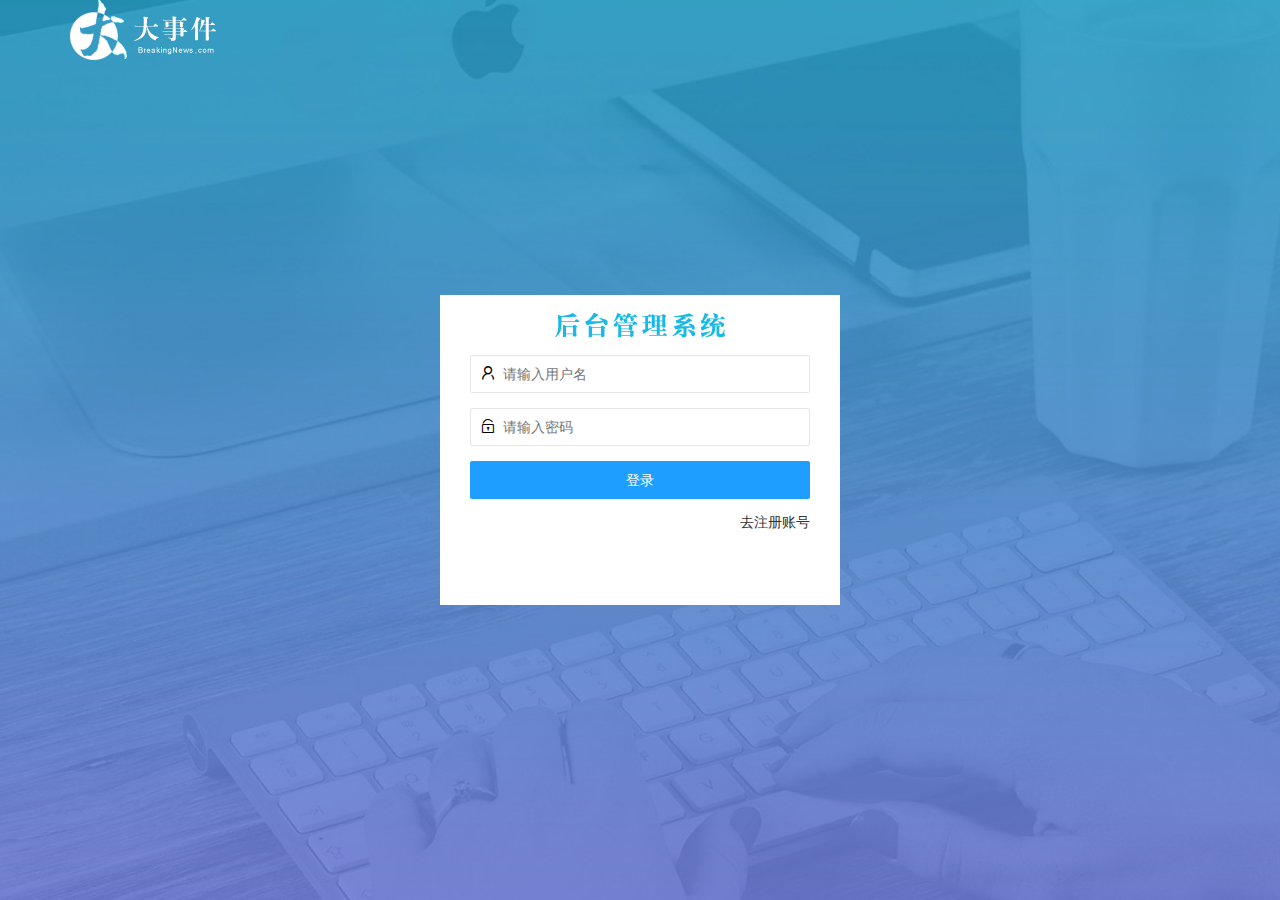
==== commit 00a50424: "login" ====
--- a/login.html
+++ b/login.html
@@ -17,30 +17,64 @@
     </div>
     <!-- 登录模块 -->
     <div class="loginAndRegBox">
+        <!-- logo -->
         <div class="title_box"></div>
-        <form class="layui-form" action="">
-            <!-- 用户名 -->
-            <div class="layui-form-item">
-                <input type="text" name="username" required lay-verify="required" placeholder="请输入用户名" autocomplete="off" class="layui-input">
-            </div>
-            <!-- 密码 -->
-            <div class="layui-form-item">
-                <input type="text" name="password" required lay-verify="required" placeholder="请输入密码" autocomplete="off" class="layui-input">
-            </div>
-            <!-- 登录按钮 -->
-            <div class="layui-form-item">
-                <button class="layui-btn layui-btn-fluid layui-btn layui-btn-normal" lay-submit>登录</button>
-            </div>
-        </form>
+
         <!-- 登录的div -->
-        <div class="login_box" id="links">
-            <a href="javascript:;" id="link_reg">去注册账号</a>
+        <div class="login_box">
+            <form class="layui-form">
+                <!-- 用户名 -->
+                <div class="layui-form-item">
+                    <i class="layui-icon layui-icon-username"></i>
+                    <input type="text" name="username" required lay-verify="required" placeholder="请输入用户名" autocomplete="off" class="layui-input">
+                </div>
+                <!-- 密码 -->
+                <div class="layui-form-item">
+                    <i class="layui-icon layui-icon-password"></i>
+                    <input type="password" name="password" required lay-verify="required|pwd" placeholder="请输入密码" autocomplete="off" class="layui-input">
+                </div>
+                <!-- 登录蓝色按钮 -->
+                <div class="layui-form-item">
+                    <!-- 注意：表单提交按钮和普通按钮的区别，就是 lay-submit 属性 -->
+                    <button class="layui-btn layui-btn-fluid layui-btn layui-btn-normal" lay-submit>登录</button>
+                </div>
+                <!-- 切换去注册 -->
+                <div class="layui-form-item links">
+                    <a href="javascript:;" id="link_reg">去注册账号</a>
+                </div>
+            </form>
         </div>
         <!-- 注册的div -->
         <div class="reg_box" id="links" style="display: none;">
-            <a href="javascript:;" id="link_login">去登录</a>
+            <form class="layui-form" id="form_reg">
+                <!-- 用户名 -->
+                <div class="layui-form-item">
+                    <i class="layui-icon layui-icon-username"></i>
+                    <input type="text" name="username" required lay-verify="required" placeholder="请输入用户名" autocomplete="off" class="layui-input">
+                </div>
+                <!-- 密码 -->
+                <div class="layui-form-item">
+                    <i class="layui-icon layui-icon-password"></i>
+                    <input type="password" name="password" required lay-verify="required|pwd" placeholder="请输入密码" autocomplete="off" class="layui-input">
+                </div>
+                <!-- 密码确认框 -->
+                <div class="layui-form-item">
+                    <i class="layui-icon layui-icon-password"></i>
+                    <input type="password" name="repassword" required lay-verify="required|pwd|repwd" placeholder="再次确认密码" autocomplete="off" class="layui-input">
+                </div>
+                <!-- 登录蓝色按钮 -->
+                <div class="layui-form-item">
+                    <!-- 注意：表单提交按钮和普通按钮的区别，就是 lay-submit 属性 -->
+                    <button class="layui-btn layui-btn-fluid layui-btn layui-btn-normal" lay-submit>注册</button>
+                </div>
+                <!-- 切换去登录 -->
+                <div class="layui-form-item links">
+                    <a href="javascript:;" id="link_login">去登录</a>
+                </div>
+            </form>
         </div>
     </div>
+    <script src="./assets/lib/layui/layui.all.js"></script>
     <script src="./assets/lib/jquery.js"></script>
     <script src="./assets/js/login.js"></script>
 </body>
--- a/assets/css/login.css
+++ b/assets/css/login.css
@@ -9,7 +9,6 @@
 }
 
 .loginAndRegBox {
-    padding: 30px;
     position: absolute;
     left: 50%;
     top: 50%;
@@ -24,7 +23,30 @@
     background: url('../images/login_title.png') no-repeat center;
 }
 
-#links {
+.layui-form-item {
+    position: relative;
+}
+
+.layui-form-item i {
+    position: absolute;
+    left: 10px;
+    top: 10px;
+}
+
+.layui-form-item input {
+    padding-left: 32px;
+}
+
+.layui-form {
+    padding: 0 30px;
+}
+
+.layui-form a {
+    display: flex;
+    justify-content: flex-end;
+}
+
+.links {
     display: flex;
     justify-content: flex-end;
 }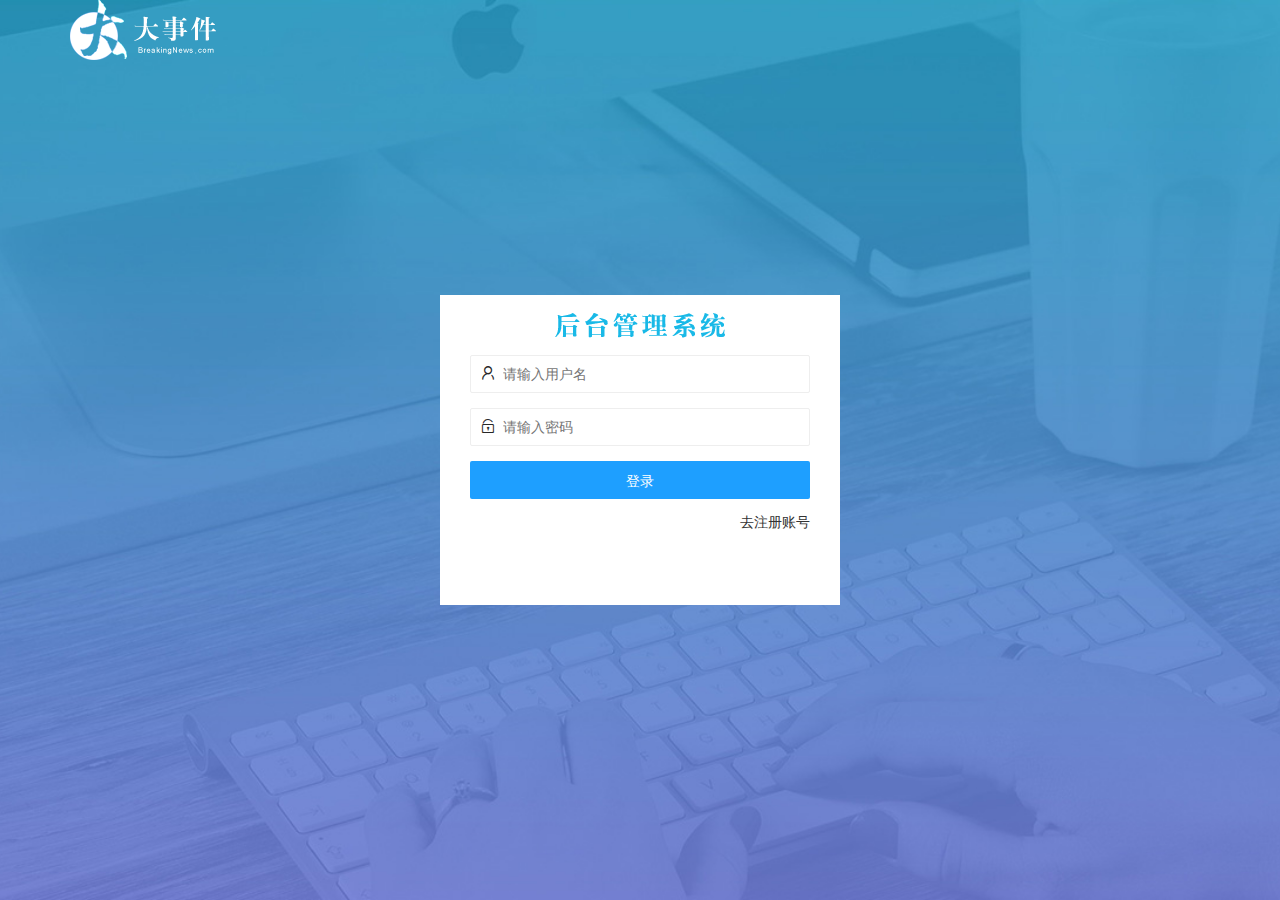
==== commit 7b934974: "主页功能结束" ====
--- a/login.html
+++ b/login.html
@@ -22,7 +22,7 @@
 
         <!-- 登录的div -->
         <div class="login_box">
-            <form class="layui-form">
+            <form class="layui-form" id="form_login">
                 <!-- 用户名 -->
                 <div class="layui-form-item">
                     <i class="layui-icon layui-icon-username"></i>
@@ -74,8 +74,9 @@
             </form>
         </div>
     </div>
-    <script src="./assets/lib/layui/layui.all.js"></script>
+    <script src="./assets/lib/layui/layui.js"></script>
     <script src="./assets/lib/jquery.js"></script>
+    <script src="./assets/js/baseAPI.js"></script>
     <script src="./assets/js/login.js"></script>
 </body>
 
--- a/assets/lib/layui/css/layui.css
+++ b/assets/lib/layui/css/layui.css
@@ -1,2 +1 @@
-/** layui-v2.5.5 MIT License By https://www.layui.com */
- .layui-inline,img{display:inline-block;vertical-align:middle}h1,h2,h3,h4,h5,h6{font-weight:400}.layui-edge,.layui-header,.layui-inline,.layui-main{position:relative}.layui-body,.layui-edge,.layui-elip{overflow:hidden}.layui-btn,.layui-edge,.layui-inline,img{vertical-align:middle}.layui-btn,.layui-disabled,.layui-icon,.layui-unselect{-moz-user-select:none;-webkit-user-select:none;-ms-user-select:none}.layui-elip,.layui-form-checkbox span,.layui-form-pane .layui-form-label{text-overflow:ellipsis;white-space:nowrap}.layui-breadcrumb,.layui-tree-btnGroup{visibility:hidden}blockquote,body,button,dd,div,dl,dt,form,h1,h2,h3,h4,h5,h6,input,li,ol,p,pre,td,textarea,th,ul{margin:0;padding:0;-webkit-tap-highlight-color:rgba(0,0,0,0)}a:active,a:hover{outline:0}img{border:none}li{list-style:none}table{border-collapse:collapse;border-spacing:0}h4,h5,h6{font-size:100%}button,input,optgroup,option,select,textarea{font-family:inherit;font-size:inherit;font-style:inherit;font-weight:inherit;outline:0}pre{white-space:pre-wrap;white-space:-moz-pre-wrap;white-space:-pre-wrap;white-space:-o-pre-wrap;word-wrap:break-word}body{line-height:24px;font:14px Helvetica Neue,Helvetica,PingFang SC,Tahoma,Arial,sans-serif}hr{height:1px;margin:10px 0;border:0;clear:both}a{color:#333;text-decoration:none}a:hover{color:#777}a cite{font-style:normal;*cursor:pointer}.layui-border-box,.layui-border-box *{box-sizing:border-box}.layui-box,.layui-box *{box-sizing:content-box}.layui-clear{clear:both;*zoom:1}.layui-clear:after{content:'\20';clear:both;*zoom:1;display:block;height:0}.layui-inline{*display:inline;*zoom:1}.layui-edge{display:inline-block;width:0;height:0;border-width:6px;border-style:dashed;border-color:transparent}.layui-edge-top{top:-4px;border-bottom-color:#999;border-bottom-style:solid}.layui-edge-right{border-left-color:#999;border-left-style:solid}.layui-edge-bottom{top:2px;border-top-color:#999;border-top-style:solid}.layui-edge-left{border-right-color:#999;border-right-style:solid}.layui-disabled,.layui-disabled:hover{color:#d2d2d2!important;cursor:not-allowed!important}.layui-circle{border-radius:100%}.layui-show{display:block!important}.layui-hide{display:none!important}@font-face{font-family:layui-icon;src:url(../font/iconfont.eot?v=250);src:url(../font/iconfont.eot?v=250#iefix) format('embedded-opentype'),url(../font/iconfont.woff2?v=250) format('woff2'),url(../font/iconfont.woff?v=250) format('woff'),url(../font/iconfont.ttf?v=250) format('truetype'),url(../font/iconfont.svg?v=250#layui-icon) format('svg')}.layui-icon{font-family:layui-icon!important;font-size:16px;font-style:normal;-webkit-font-smoothing:antialiased;-moz-osx-font-smoothing:grayscale}.layui-icon-reply-fill:before{content:"\e611"}.layui-icon-set-fill:before{content:"\e614"}.layui-icon-menu-fill:before{content:"\e60f"}.layui-icon-search:before{content:"\e615"}.layui-icon-share:before{content:"\e641"}.layui-icon-set-sm:before{content:"\e620"}.layui-icon-engine:before{content:"\e628"}.layui-icon-close:before{content:"\1006"}.layui-icon-close-fill:before{content:"\1007"}.layui-icon-chart-screen:before{content:"\e629"}.layui-icon-star:before{content:"\e600"}.layui-icon-circle-dot:before{content:"\e617"}.layui-icon-chat:before{content:"\e606"}.layui-icon-release:before{content:"\e609"}.layui-icon-list:before{content:"\e60a"}.layui-icon-chart:before{content:"\e62c"}.layui-icon-ok-circle:before{content:"\1005"}.layui-icon-layim-theme:before{content:"\e61b"}.layui-icon-table:before{content:"\e62d"}.layui-icon-right:before{content:"\e602"}.layui-icon-left:before{content:"\e603"}.layui-icon-cart-simple:before{content:"\e698"}.layui-icon-face-cry:before{content:"\e69c"}.layui-icon-face-smile:before{content:"\e6af"}.layui-icon-survey:before{content:"\e6b2"}.layui-icon-tree:before{content:"\e62e"}.layui-icon-upload-circle:before{content:"\e62f"}.layui-icon-add-circle:before{content:"\e61f"}.layui-icon-download-circle:before{content:"\e601"}.layui-icon-templeate-1:before{content:"\e630"}.layui-icon-util:before{content:"\e631"}.layui-icon-face-surprised:before{content:"\e664"}.layui-icon-edit:before{content:"\e642"}.layui-icon-speaker:before{content:"\e645"}.layui-icon-down:before{content:"\e61a"}.layui-icon-file:before{content:"\e621"}.layui-icon-layouts:before{content:"\e632"}.layui-icon-rate-half:before{content:"\e6c9"}.layui-icon-add-circle-fine:before{content:"\e608"}.layui-icon-prev-circle:before{content:"\e633"}.layui-icon-read:before{content:"\e705"}.layui-icon-404:before{content:"\e61c"}.layui-icon-carousel:before{content:"\e634"}.layui-icon-help:before{content:"\e607"}.layui-icon-code-circle:before{content:"\e635"}.layui-icon-water:before{content:"\e636"}.layui-icon-username:before{content:"\e66f"}.layui-icon-find-fill:before{content:"\e670"}.layui-icon-about:before{content:"\e60b"}.layui-icon-location:before{content:"\e715"}.layui-icon-up:before{content:"\e619"}.layui-icon-pause:before{content:"\e651"}.layui-icon-date:before{content:"\e637"}.layui-icon-layim-uploadfile:before{content:"\e61d"}.layui-icon-delete:before{content:"\e640"}.layui-icon-play:before{content:"\e652"}.layui-icon-top:before{content:"\e604"}.layui-icon-friends:before{content:"\e612"}.layui-icon-refresh-3:before{content:"\e9aa"}.layui-icon-ok:before{content:"\e605"}.layui-icon-layer:before{content:"\e638"}.layui-icon-face-smile-fine:before{content:"\e60c"}.layui-icon-dollar:before{content:"\e659"}.layui-icon-group:before{content:"\e613"}.layui-icon-layim-download:before{content:"\e61e"}.layui-icon-picture-fine:before{content:"\e60d"}.layui-icon-link:before{content:"\e64c"}.layui-icon-diamond:before{content:"\e735"}.layui-icon-log:before{content:"\e60e"}.layui-icon-rate-solid:before{content:"\e67a"}.layui-icon-fonts-del:before{content:"\e64f"}.layui-icon-unlink:before{content:"\e64d"}.layui-icon-fonts-clear:before{content:"\e639"}.layui-icon-triangle-r:before{content:"\e623"}.layui-icon-circle:before{content:"\e63f"}.layui-icon-radio:before{content:"\e643"}.layui-icon-align-center:before{content:"\e647"}.layui-icon-align-right:before{content:"\e648"}.layui-icon-align-left:before{content:"\e649"}.layui-icon-loading-1:before{content:"\e63e"}.layui-icon-return:before{content:"\e65c"}.layui-icon-fonts-strong:before{content:"\e62b"}.layui-icon-upload:before{content:"\e67c"}.layui-icon-dialogue:before{content:"\e63a"}.layui-icon-video:before{content:"\e6ed"}.layui-icon-headset:before{content:"\e6fc"}.layui-icon-cellphone-fine:before{content:"\e63b"}.layui-icon-add-1:before{content:"\e654"}.layui-icon-face-smile-b:before{content:"\e650"}.layui-icon-fonts-html:before{content:"\e64b"}.layui-icon-form:before{content:"\e63c"}.layui-icon-cart:before{content:"\e657"}.layui-icon-camera-fill:before{content:"\e65d"}.layui-icon-tabs:before{content:"\e62a"}.layui-icon-fonts-code:before{content:"\e64e"}.layui-icon-fire:before{content:"\e756"}.layui-icon-set:before{content:"\e716"}.layui-icon-fonts-u:before{content:"\e646"}.layui-icon-triangle-d:before{content:"\e625"}.layui-icon-tips:before{content:"\e702"}.layui-icon-picture:before{content:"\e64a"}.layui-icon-more-vertical:before{content:"\e671"}.layui-icon-flag:before{content:"\e66c"}.layui-icon-loading:before{content:"\e63d"}.layui-icon-fonts-i:before{content:"\e644"}.layui-icon-refresh-1:before{content:"\e666"}.layui-icon-rmb:before{content:"\e65e"}.layui-icon-home:before{content:"\e68e"}.layui-icon-user:before{content:"\e770"}.layui-icon-notice:before{content:"\e667"}.layui-icon-login-weibo:before{content:"\e675"}.layui-icon-voice:before{content:"\e688"}.layui-icon-upload-drag:before{content:"\e681"}.layui-icon-login-qq:before{content:"\e676"}.layui-icon-snowflake:before{content:"\e6b1"}.layui-icon-file-b:before{content:"\e655"}.layui-icon-template:before{content:"\e663"}.layui-icon-auz:before{content:"\e672"}.layui-icon-console:before{content:"\e665"}.layui-icon-app:before{content:"\e653"}.layui-icon-prev:before{content:"\e65a"}.layui-icon-website:before{content:"\e7ae"}.layui-icon-next:before{content:"\e65b"}.layui-icon-component:before{content:"\e857"}.layui-icon-more:before{content:"\e65f"}.layui-icon-login-wechat:before{content:"\e677"}.layui-icon-shrink-right:before{content:"\e668"}.layui-icon-spread-left:before{content:"\e66b"}.layui-icon-camera:before{content:"\e660"}.layui-icon-note:before{content:"\e66e"}.layui-icon-refresh:before{content:"\e669"}.layui-icon-female:before{content:"\e661"}.layui-icon-male:before{content:"\e662"}.layui-icon-password:before{content:"\e673"}.layui-icon-senior:before{content:"\e674"}.layui-icon-theme:before{content:"\e66a"}.layui-icon-tread:before{content:"\e6c5"}.layui-icon-praise:before{content:"\e6c6"}.layui-icon-star-fill:before{content:"\e658"}.layui-icon-rate:before{content:"\e67b"}.layui-icon-template-1:before{content:"\e656"}.layui-icon-vercode:before{content:"\e679"}.layui-icon-cellphone:before{content:"\e678"}.layui-icon-screen-full:before{content:"\e622"}.layui-icon-screen-restore:before{content:"\e758"}.layui-icon-cols:before{content:"\e610"}.layui-icon-export:before{content:"\e67d"}.layui-icon-print:before{content:"\e66d"}.layui-icon-slider:before{content:"\e714"}.layui-icon-addition:before{content:"\e624"}.layui-icon-subtraction:before{content:"\e67e"}.layui-icon-service:before{content:"\e626"}.layui-icon-transfer:before{content:"\e691"}.layui-main{width:1140px;margin:0 auto}.layui-header{z-index:1000;height:60px}.layui-header a:hover{transition:all .5s;-webkit-transition:all .5s}.layui-side{position:fixed;left:0;top:0;bottom:0;z-index:999;width:200px;overflow-x:hidden}.layui-side-scroll{position:relative;width:220px;height:100%;overflow-x:hidden}.layui-body{position:absolute;left:200px;right:0;top:0;bottom:0;z-index:998;width:auto;overflow-y:auto;box-sizing:border-box}.layui-layout-body{overflow:hidden}.layui-layout-admin .layui-header{background-color:#23262E}.layui-layout-admin .layui-side{top:60px;width:200px;overflow-x:hidden}.layui-layout-admin .layui-body{position:fixed;top:60px;bottom:44px}.layui-layout-admin .layui-main{width:auto;margin:0 15px}.layui-layout-admin .layui-footer{position:fixed;left:200px;right:0;bottom:0;height:44px;line-height:44px;padding:0 15px;background-color:#eee}.layui-layout-admin .layui-logo{position:absolute;left:0;top:0;width:200px;height:100%;line-height:60px;text-align:center;color:#009688;font-size:16px}.layui-layout-admin .layui-header .layui-nav{background:0 0}.layui-layout-left{position:absolute!important;left:200px;top:0}.layui-layout-right{position:absolute!important;right:0;top:0}.layui-container{position:relative;margin:0 auto;padding:0 15px;box-sizing:border-box}.layui-fluid{position:relative;margin:0 auto;padding:0 15px}.layui-row:after,.layui-row:before{content:'';display:block;clear:both}.layui-col-lg1,.layui-col-lg10,.layui-col-lg11,.layui-col-lg12,.layui-col-lg2,.layui-col-lg3,.layui-col-lg4,.layui-col-lg5,.layui-col-lg6,.layui-col-lg7,.layui-col-lg8,.layui-col-lg9,.layui-col-md1,.layui-col-md10,.layui-col-md11,.layui-col-md12,.layui-col-md2,.layui-col-md3,.layui-col-md4,.layui-col-md5,.layui-col-md6,.layui-col-md7,.layui-col-md8,.layui-col-md9,.layui-col-sm1,.layui-col-sm10,.layui-col-sm11,.layui-col-sm12,.layui-col-sm2,.layui-col-sm3,.layui-col-sm4,.layui-col-sm5,.layui-col-sm6,.layui-col-sm7,.layui-col-sm8,.layui-col-sm9,.layui-col-xs1,.layui-col-xs10,.layui-col-xs11,.layui-col-xs12,.layui-col-xs2,.layui-col-xs3,.layui-col-xs4,.layui-col-xs5,.layui-col-xs6,.layui-col-xs7,.layui-col-xs8,.layui-col-xs9{position:relative;display:block;box-sizing:border-box}.layui-col-xs1,.layui-col-xs10,.layui-col-xs11,.layui-col-xs12,.layui-col-xs2,.layui-col-xs3,.layui-col-xs4,.layui-col-xs5,.layui-col-xs6,.layui-col-xs7,.layui-col-xs8,.layui-col-xs9{float:left}.layui-col-xs1{width:8.33333333%}.layui-col-xs2{width:16.66666667%}.layui-col-xs3{width:25%}.layui-col-xs4{width:33.33333333%}.layui-col-xs5{width:41.66666667%}.layui-col-xs6{width:50%}.layui-col-xs7{width:58.33333333%}.layui-col-xs8{width:66.66666667%}.layui-col-xs9{width:75%}.layui-col-xs10{width:83.33333333%}.layui-col-xs11{width:91.66666667%}.layui-col-xs12{width:100%}.layui-col-xs-offset1{margin-left:8.33333333%}.layui-col-xs-offset2{margin-left:16.66666667%}.layui-col-xs-offset3{margin-left:25%}.layui-col-xs-offset4{margin-left:33.33333333%}.layui-col-xs-offset5{margin-left:41.66666667%}.layui-col-xs-offset6{margin-left:50%}.layui-col-xs-offset7{margin-left:58.33333333%}.layui-col-xs-offset8{margin-left:66.66666667%}.layui-col-xs-offset9{margin-left:75%}.layui-col-xs-offset10{margin-left:83.33333333%}.layui-col-xs-offset11{margin-left:91.66666667%}.layui-col-xs-offset12{margin-left:100%}@media screen and (max-width:768px){.layui-hide-xs{display:none!important}.layui-show-xs-block{display:block!important}.layui-show-xs-inline{display:inline!important}.layui-show-xs-inline-block{display:inline-block!important}}@media screen and (min-width:768px){.layui-container{width:750px}.layui-hide-sm{display:none!important}.layui-show-sm-block{display:block!important}.layui-show-sm-inline{display:inline!important}.layui-show-sm-inline-block{display:inline-block!important}.layui-col-sm1,.layui-col-sm10,.layui-col-sm11,.layui-col-sm12,.layui-col-sm2,.layui-col-sm3,.layui-col-sm4,.layui-col-sm5,.layui-col-sm6,.layui-col-sm7,.layui-col-sm8,.layui-col-sm9{float:left}.layui-col-sm1{width:8.33333333%}.layui-col-sm2{width:16.66666667%}.layui-col-sm3{width:25%}.layui-col-sm4{width:33.33333333%}.layui-col-sm5{width:41.66666667%}.layui-col-sm6{width:50%}.layui-col-sm7{width:58.33333333%}.layui-col-sm8{width:66.66666667%}.layui-col-sm9{width:75%}.layui-col-sm10{width:83.33333333%}.layui-col-sm11{width:91.66666667%}.layui-col-sm12{width:100%}.layui-col-sm-offset1{margin-left:8.33333333%}.layui-col-sm-offset2{margin-left:16.66666667%}.layui-col-sm-offset3{margin-left:25%}.layui-col-sm-offset4{margin-left:33.33333333%}.layui-col-sm-offset5{margin-left:41.66666667%}.layui-col-sm-offset6{margin-left:50%}.layui-col-sm-offset7{margin-left:58.33333333%}.layui-col-sm-offset8{margin-left:66.66666667%}.layui-col-sm-offset9{margin-left:75%}.layui-col-sm-offset10{margin-left:83.33333333%}.layui-col-sm-offset11{margin-left:91.66666667%}.layui-col-sm-offset12{margin-left:100%}}@media screen and (min-width:992px){.layui-container{width:970px}.layui-hide-md{display:none!important}.layui-show-md-block{display:block!important}.layui-show-md-inline{display:inline!important}.layui-show-md-inline-block{display:inline-block!important}.layui-col-md1,.layui-col-md10,.layui-col-md11,.layui-col-md12,.layui-col-md2,.layui-col-md3,.layui-col-md4,.layui-col-md5,.layui-col-md6,.layui-col-md7,.layui-col-md8,.layui-col-md9{float:left}.layui-col-md1{width:8.33333333%}.layui-col-md2{width:16.66666667%}.layui-col-md3{width:25%}.layui-col-md4{width:33.33333333%}.layui-col-md5{width:41.66666667%}.layui-col-md6{width:50%}.layui-col-md7{width:58.33333333%}.layui-col-md8{width:66.66666667%}.layui-col-md9{width:75%}.layui-col-md10{width:83.33333333%}.layui-col-md11{width:91.66666667%}.layui-col-md12{width:100%}.layui-col-md-offset1{margin-left:8.33333333%}.layui-col-md-offset2{margin-left:16.66666667%}.layui-col-md-offset3{margin-left:25%}.layui-col-md-offset4{margin-left:33.33333333%}.layui-col-md-offset5{margin-left:41.66666667%}.layui-col-md-offset6{margin-left:50%}.layui-col-md-offset7{margin-left:58.33333333%}.layui-col-md-offset8{margin-left:66.66666667%}.layui-col-md-offset9{margin-left:75%}.layui-col-md-offset10{margin-left:83.33333333%}.layui-col-md-offset11{margin-left:91.66666667%}.layui-col-md-offset12{margin-left:100%}}@media screen and (min-width:1200px){.layui-container{width:1170px}.layui-hide-lg{display:none!important}.layui-show-lg-block{display:block!important}.layui-show-lg-inline{display:inline!important}.layui-show-lg-inline-block{display:inline-block!important}.layui-col-lg1,.layui-col-lg10,.layui-col-lg11,.layui-col-lg12,.layui-col-lg2,.layui-col-lg3,.layui-col-lg4,.layui-col-lg5,.layui-col-lg6,.layui-col-lg7,.layui-col-lg8,.layui-col-lg9{float:left}.layui-col-lg1{width:8.33333333%}.layui-col-lg2{width:16.66666667%}.layui-col-lg3{width:25%}.layui-col-lg4{width:33.33333333%}.layui-col-lg5{width:41.66666667%}.layui-col-lg6{width:50%}.layui-col-lg7{width:58.33333333%}.layui-col-lg8{width:66.66666667%}.layui-col-lg9{width:75%}.layui-col-lg10{width:83.33333333%}.layui-col-lg11{width:91.66666667%}.layui-col-lg12{width:100%}.layui-col-lg-offset1{margin-left:8.33333333%}.layui-col-lg-offset2{margin-left:16.66666667%}.layui-col-lg-offset3{margin-left:25%}.layui-col-lg-offset4{margin-left:33.33333333%}.layui-col-lg-offset5{margin-left:41.66666667%}.layui-col-lg-offset6{margin-left:50%}.layui-col-lg-offset7{margin-left:58.33333333%}.layui-col-lg-offset8{margin-left:66.66666667%}.layui-col-lg-offset9{margin-left:75%}.layui-col-lg-offset10{margin-left:83.33333333%}.layui-col-lg-offset11{margin-left:91.66666667%}.layui-col-lg-offset12{margin-left:100%}}.layui-col-space1{margin:-.5px}.layui-col-space1>*{padding:.5px}.layui-col-space3{margin:-1.5px}.layui-col-space3>*{padding:1.5px}.layui-col-space5{margin:-2.5px}.layui-col-space5>*{padding:2.5px}.layui-col-space8{margin:-3.5px}.layui-col-space8>*{padding:3.5px}.layui-col-space10{margin:-5px}.layui-col-space10>*{padding:5px}.layui-col-space12{margin:-6px}.layui-col-space12>*{padding:6px}.layui-col-space15{margin:-7.5px}.layui-col-space15>*{padding:7.5px}.layui-col-space18{margin:-9px}.layui-col-space18>*{padding:9px}.layui-col-space20{margin:-10px}.layui-col-space20>*{padding:10px}.layui-col-space22{margin:-11px}.layui-col-space22>*{padding:11px}.layui-col-space25{margin:-12.5px}.layui-col-space25>*{padding:12.5px}.layui-col-space30{margin:-15px}.layui-col-space30>*{padding:15px}.layui-btn,.layui-input,.layui-select,.layui-textarea,.layui-upload-button{outline:0;-webkit-appearance:none;transition:all .3s;-webkit-transition:all .3s;box-sizing:border-box}.layui-elem-quote{margin-bottom:10px;padding:15px;line-height:22px;border-left:5px solid #009688;border-radius:0 2px 2px 0;background-color:#f2f2f2}.layui-quote-nm{border-style:solid;border-width:1px 1px 1px 5px;background:0 0}.layui-elem-field{margin-bottom:10px;padding:0;border-width:1px;border-style:solid}.layui-elem-field legend{margin-left:20px;padding:0 10px;font-size:20px;font-weight:300}.layui-field-title{margin:10px 0 20px;border-width:1px 0 0}.layui-field-box{padding:10px 15px}.layui-field-title .layui-field-box{padding:10px 0}.layui-progress{position:relative;height:6px;border-radius:20px;background-color:#e2e2e2}.layui-progress-bar{position:absolute;left:0;top:0;width:0;max-width:100%;height:6px;border-radius:20px;text-align:right;background-color:#5FB878;transition:all .3s;-webkit-transition:all .3s}.layui-progress-big,.layui-progress-big .layui-progress-bar{height:18px;line-height:18px}.layui-progress-text{position:relative;top:-20px;line-height:18px;font-size:12px;color:#666}.layui-progress-big .layui-progress-text{position:static;padding:0 10px;color:#fff}.layui-collapse{border-width:1px;border-style:solid;border-radius:2px}.layui-colla-content,.layui-colla-item{border-top-width:1px;border-top-style:solid}.layui-colla-item:first-child{border-top:none}.layui-colla-title{position:relative;height:42px;line-height:42px;padding:0 15px 0 35px;color:#333;background-color:#f2f2f2;cursor:pointer;font-size:14px;overflow:hidden}.layui-colla-content{display:none;padding:10px 15px;line-height:22px;color:#666}.layui-colla-icon{position:absolute;left:15px;top:0;font-size:14px}.layui-card{margin-bottom:15px;border-radius:2px;background-color:#fff;box-shadow:0 1px 2px 0 rgba(0,0,0,.05)}.layui-card:last-child{margin-bottom:0}.layui-card-header{position:relative;height:42px;line-height:42px;padding:0 15px;border-bottom:1px solid #f6f6f6;color:#333;border-radius:2px 2px 0 0;font-size:14px}.layui-bg-black,.layui-bg-blue,.layui-bg-cyan,.layui-bg-green,.layui-bg-orange,.layui-bg-red{color:#fff!important}.layui-card-body{position:relative;padding:10px 15px;line-height:24px}.layui-card-body[pad15]{padding:15px}.layui-card-body[pad20]{padding:20px}.layui-card-body .layui-table{margin:5px 0}.layui-card .layui-tab{margin:0}.layui-panel-window{position:relative;padding:15px;border-radius:0;border-top:5px solid #E6E6E6;background-color:#fff}.layui-auxiliar-moving{position:fixed;left:0;right:0;top:0;bottom:0;width:100%;height:100%;background:0 0;z-index:9999999999}.layui-form-label,.layui-form-mid,.layui-form-select,.layui-input-block,.layui-input-inline,.layui-textarea{position:relative}.layui-bg-red{background-color:#FF5722!important}.layui-bg-orange{background-color:#FFB800!important}.layui-bg-green{background-color:#009688!important}.layui-bg-cyan{background-color:#2F4056!important}.layui-bg-blue{background-color:#1E9FFF!important}.layui-bg-black{background-color:#393D49!important}.layui-bg-gray{background-color:#eee!important;color:#666!important}.layui-badge-rim,.layui-colla-content,.layui-colla-item,.layui-collapse,.layui-elem-field,.layui-form-pane .layui-form-item[pane],.layui-form-pane .layui-form-label,.layui-input,.layui-layedit,.layui-layedit-tool,.layui-quote-nm,.layui-select,.layui-tab-bar,.layui-tab-card,.layui-tab-title,.layui-tab-title .layui-this:after,.layui-textarea{border-color:#e6e6e6}.layui-timeline-item:before,hr{background-color:#e6e6e6}.layui-text{line-height:22px;font-size:14px;color:#666}.layui-text h1,.layui-text h2,.layui-text h3{font-weight:500;color:#333}.layui-text h1{font-size:30px}.layui-text h2{font-size:24px}.layui-text h3{font-size:18px}.layui-text a:not(.layui-btn){color:#01AAED}.layui-text a:not(.layui-btn):hover{text-decoration:underline}.layui-text ul{padding:5px 0 5px 15px}.layui-text ul li{margin-top:5px;list-style-type:disc}.layui-text em,.layui-word-aux{color:#999!important;padding:0 5px!important}.layui-btn{display:inline-block;height:38px;line-height:38px;padding:0 18px;background-color:#009688;color:#fff;white-space:nowrap;text-align:center;font-size:14px;border:none;border-radius:2px;cursor:pointer}.layui-btn:hover{opacity:.8;filter:alpha(opacity=80);color:#fff}.layui-btn:active{opacity:1;filter:alpha(opacity=100)}.layui-btn+.layui-btn{margin-left:10px}.layui-btn-container{font-size:0}.layui-btn-container .layui-btn{margin-right:10px;margin-bottom:10px}.layui-btn-container .layui-btn+.layui-btn{margin-left:0}.layui-table .layui-btn-container .layui-btn{margin-bottom:9px}.layui-btn-radius{border-radius:100px}.layui-btn .layui-icon{margin-right:3px;font-size:18px;vertical-align:bottom;vertical-align:middle\9}.layui-btn-primary{border:1px solid #C9C9C9;background-color:#fff;color:#555}.layui-btn-primary:hover{border-color:#009688;color:#333}.layui-btn-normal{background-color:#1E9FFF}.layui-btn-warm{background-color:#FFB800}.layui-btn-danger{background-color:#FF5722}.layui-btn-checked{background-color:#5FB878}.layui-btn-disabled,.layui-btn-disabled:active,.layui-btn-disabled:hover{border:1px solid #e6e6e6;background-color:#FBFBFB;color:#C9C9C9;cursor:not-allowed;opacity:1}.layui-btn-lg{height:44px;line-height:44px;padding:0 25px;font-size:16px}.layui-btn-sm{height:30px;line-height:30px;padding:0 10px;font-size:12px}.layui-btn-sm i{font-size:16px!important}.layui-btn-xs{height:22px;line-height:22px;padding:0 5px;font-size:12px}.layui-btn-xs i{font-size:14px!important}.layui-btn-group{display:inline-block;vertical-align:middle;font-size:0}.layui-btn-group .layui-btn{margin-left:0!important;margin-right:0!important;border-left:1px solid rgba(255,255,255,.5);border-radius:0}.layui-btn-group .layui-btn-primary{border-left:none}.layui-btn-group .layui-btn-primary:hover{border-color:#C9C9C9;color:#009688}.layui-btn-group .layui-btn:first-child{border-left:none;border-radius:2px 0 0 2px}.layui-btn-group .layui-btn-primary:first-child{border-left:1px solid #c9c9c9}.layui-btn-group .layui-btn:last-child{border-radius:0 2px 2px 0}.layui-btn-group .layui-btn+.layui-btn{margin-left:0}.layui-btn-group+.layui-btn-group{margin-left:10px}.layui-btn-fluid{width:100%}.layui-input,.layui-select,.layui-textarea{height:38px;line-height:1.3;line-height:38px\9;border-width:1px;border-style:solid;background-color:#fff;border-radius:2px}.layui-input::-webkit-input-placeholder,.layui-select::-webkit-input-placeholder,.layui-textarea::-webkit-input-placeholder{line-height:1.3}.layui-input,.layui-textarea{display:block;width:100%;padding-left:10px}.layui-input:hover,.layui-textarea:hover{border-color:#D2D2D2!important}.layui-input:focus,.layui-textarea:focus{border-color:#C9C9C9!important}.layui-textarea{min-height:100px;height:auto;line-height:20px;padding:6px 10px;resize:vertical}.layui-select{padding:0 10px}.layui-form input[type=checkbox],.layui-form input[type=radio],.layui-form select{display:none}.layui-form [lay-ignore]{display:initial}.layui-form-item{margin-bottom:15px;clear:both;*zoom:1}.layui-form-item:after{content:'\20';clear:both;*zoom:1;display:block;height:0}.layui-form-label{float:left;display:block;padding:9px 15px;width:80px;font-weight:400;line-height:20px;text-align:right}.layui-form-label-col{display:block;float:none;padding:9px 0;line-height:20px;text-align:left}.layui-form-item .layui-inline{margin-bottom:5px;margin-right:10px}.layui-input-block{margin-left:110px;min-height:36px}.layui-input-inline{display:inline-block;vertical-align:middle}.layui-form-item .layui-input-inline{float:left;width:190px;margin-right:10px}.layui-form-text .layui-input-inline{width:auto}.layui-form-mid{float:left;display:block;padding:9px 0!important;line-height:20px;margin-right:10px}.layui-form-danger+.layui-form-select .layui-input,.layui-form-danger:focus{border-color:#FF5722!important}.layui-form-select .layui-input{padding-right:30px;cursor:pointer}.layui-form-select .layui-edge{position:absolute;right:10px;top:50%;margin-top:-3px;cursor:pointer;border-width:6px;border-top-color:#c2c2c2;border-top-style:solid;transition:all .3s;-webkit-transition:all .3s}.layui-form-select dl{display:none;position:absolute;left:0;top:42px;padding:5px 0;z-index:899;min-width:100%;border:1px solid #d2d2d2;max-height:300px;overflow-y:auto;background-color:#fff;border-radius:2px;box-shadow:0 2px 4px rgba(0,0,0,.12);box-sizing:border-box}.layui-form-select dl dd,.layui-form-select dl dt{padding:0 10px;line-height:36px;white-space:nowrap;overflow:hidden;text-overflow:ellipsis}.layui-form-select dl dt{font-size:12px;color:#999}.layui-form-select dl dd{cursor:pointer}.layui-form-select dl dd:hover{background-color:#f2f2f2;-webkit-transition:.5s all;transition:.5s all}.layui-form-select .layui-select-group dd{padding-left:20px}.layui-form-select dl dd.layui-select-tips{padding-left:10px!important;color:#999}.layui-form-select dl dd.layui-this{background-color:#5FB878;color:#fff}.layui-form-checkbox,.layui-form-select dl dd.layui-disabled{background-color:#fff}.layui-form-selected dl{display:block}.layui-form-checkbox,.layui-form-checkbox *,.layui-form-switch{display:inline-block;vertical-align:middle}.layui-form-selected .layui-edge{margin-top:-9px;-webkit-transform:rotate(180deg);transform:rotate(180deg);margin-top:-3px\9}:root .layui-form-selected .layui-edge{margin-top:-9px\0/IE9}.layui-form-selectup dl{top:auto;bottom:42px}.layui-select-none{margin:5px 0;text-align:center;color:#999}.layui-select-disabled .layui-disabled{border-color:#eee!important}.layui-select-disabled .layui-edge{border-top-color:#d2d2d2}.layui-form-checkbox{position:relative;height:30px;line-height:30px;margin-right:10px;padding-right:30px;cursor:pointer;font-size:0;-webkit-transition:.1s linear;transition:.1s linear;box-sizing:border-box}.layui-form-checkbox span{padding:0 10px;height:100%;font-size:14px;border-radius:2px 0 0 2px;background-color:#d2d2d2;color:#fff;overflow:hidden}.layui-form-checkbox:hover span{background-color:#c2c2c2}.layui-form-checkbox i{position:absolute;right:0;top:0;width:30px;height:28px;border:1px solid #d2d2d2;border-left:none;border-radius:0 2px 2px 0;color:#fff;font-size:20px;text-align:center}.layui-form-checkbox:hover i{border-color:#c2c2c2;color:#c2c2c2}.layui-form-checked,.layui-form-checked:hover{border-color:#5FB878}.layui-form-checked span,.layui-form-checked:hover span{background-color:#5FB878}.layui-form-checked i,.layui-form-checked:hover i{color:#5FB878}.layui-form-item .layui-form-checkbox{margin-top:4px}.layui-form-checkbox[lay-skin=primary]{height:auto!important;line-height:normal!important;min-width:18px;min-height:18px;border:none!important;margin-right:0;padding-left:28px;padding-right:0;background:0 0}.layui-form-checkbox[lay-skin=primary] span{padding-left:0;padding-right:15px;line-height:18px;background:0 0;color:#666}.layui-form-checkbox[lay-skin=primary] i{right:auto;left:0;width:16px;height:16px;line-height:16px;border:1px solid #d2d2d2;font-size:12px;border-radius:2px;background-color:#fff;-webkit-transition:.1s linear;transition:.1s linear}.layui-form-checkbox[lay-skin=primary]:hover i{border-color:#5FB878;color:#fff}.layui-form-checked[lay-skin=primary] i{border-color:#5FB878!important;background-color:#5FB878;color:#fff}.layui-checkbox-disbaled[lay-skin=primary] span{background:0 0!important;color:#c2c2c2}.layui-checkbox-disbaled[lay-skin=primary]:hover i{border-color:#d2d2d2}.layui-form-item .layui-form-checkbox[lay-skin=primary]{margin-top:10px}.layui-form-switch{position:relative;height:22px;line-height:22px;min-width:35px;padding:0 5px;margin-top:8px;border:1px solid #d2d2d2;border-radius:20px;cursor:pointer;background-color:#fff;-webkit-transition:.1s linear;transition:.1s linear}.layui-form-switch i{position:absolute;left:5px;top:3px;width:16px;height:16px;border-radius:20px;background-color:#d2d2d2;-webkit-transition:.1s linear;transition:.1s linear}.layui-form-switch em{position:relative;top:0;width:25px;margin-left:21px;padding:0!important;text-align:center!important;color:#999!important;font-style:normal!important;font-size:12px}.layui-form-onswitch{border-color:#5FB878;background-color:#5FB878}.layui-checkbox-disbaled,.layui-checkbox-disbaled i{border-color:#e2e2e2!important}.layui-form-onswitch i{left:100%;margin-left:-21px;background-color:#fff}.layui-form-onswitch em{margin-left:5px;margin-right:21px;color:#fff!important}.layui-checkbox-disbaled span{background-color:#e2e2e2!important}.layui-checkbox-disbaled:hover i{color:#fff!important}[lay-radio]{display:none}.layui-form-radio,.layui-form-radio *{display:inline-block;vertical-align:middle}.layui-form-radio{line-height:28px;margin:6px 10px 0 0;padding-right:10px;cursor:pointer;font-size:0}.layui-form-radio *{font-size:14px}.layui-form-radio>i{margin-right:8px;font-size:22px;color:#c2c2c2}.layui-form-radio>i:hover,.layui-form-radioed>i{color:#5FB878}.layui-radio-disbaled>i{color:#e2e2e2!important}.layui-form-pane .layui-form-label{width:110px;padding:8px 15px;height:38px;line-height:20px;border-width:1px;border-style:solid;border-radius:2px 0 0 2px;text-align:center;background-color:#FBFBFB;overflow:hidden;box-sizing:border-box}.layui-form-pane .layui-input-inline{margin-left:-1px}.layui-form-pane .layui-input-block{margin-left:110px;left:-1px}.layui-form-pane .layui-input{border-radius:0 2px 2px 0}.layui-form-pane .layui-form-text .layui-form-label{float:none;width:100%;border-radius:2px;box-sizing:border-box;text-align:left}.layui-form-pane .layui-form-text .layui-input-inline{display:block;margin:0;top:-1px;clear:both}.layui-form-pane .layui-form-text .layui-input-block{margin:0;left:0;top:-1px}.layui-form-pane .layui-form-text .layui-textarea{min-height:100px;border-radius:0 0 2px 2px}.layui-form-pane .layui-form-checkbox{margin:4px 0 4px 10px}.layui-form-pane .layui-form-radio,.layui-form-pane .layui-form-switch{margin-top:6px;margin-left:10px}.layui-form-pane .layui-form-item[pane]{position:relative;border-width:1px;border-style:solid}.layui-form-pane .layui-form-item[pane] .layui-form-label{position:absolute;left:0;top:0;height:100%;border-width:0 1px 0 0}.layui-form-pane .layui-form-item[pane] .layui-input-inline{margin-left:110px}@media screen and (max-width:450px){.layui-form-item .layui-form-label{text-overflow:ellipsis;overflow:hidden;white-space:nowrap}.layui-form-item .layui-inline{display:block;margin-right:0;margin-bottom:20px;clear:both}.layui-form-item .layui-inline:after{content:'\20';clear:both;display:block;height:0}.layui-form-item .layui-input-inline{display:block;float:none;left:-3px;width:auto;margin:0 0 10px 112px}.layui-form-item .layui-input-inline+.layui-form-mid{margin-left:110px;top:-5px;padding:0}.layui-form-item .layui-form-checkbox{margin-right:5px;margin-bottom:5px}}.layui-layedit{border-width:1px;border-style:solid;border-radius:2px}.layui-layedit-tool{padding:3px 5px;border-bottom-width:1px;border-bottom-style:solid;font-size:0}.layedit-tool-fixed{position:fixed;top:0;border-top:1px solid #e2e2e2}.layui-layedit-tool .layedit-tool-mid,.layui-layedit-tool .layui-icon{display:inline-block;vertical-align:middle;text-align:center;font-size:14px}.layui-layedit-tool .layui-icon{position:relative;width:32px;height:30px;line-height:30px;margin:3px 5px;color:#777;cursor:pointer;border-radius:2px}.layui-layedit-tool .layui-icon:hover{color:#393D49}.layui-layedit-tool .layui-icon:active{color:#000}.layui-layedit-tool .layedit-tool-active{background-color:#e2e2e2;color:#000}.layui-layedit-tool .layui-disabled,.layui-layedit-tool .layui-disabled:hover{color:#d2d2d2;cursor:not-allowed}.layui-layedit-tool .layedit-tool-mid{width:1px;height:18px;margin:0 10px;background-color:#d2d2d2}.layedit-tool-html{width:50px!important;font-size:30px!important}.layedit-tool-b,.layedit-tool-code,.layedit-tool-help{font-size:16px!important}.layedit-tool-d,.layedit-tool-face,.layedit-tool-image,.layedit-tool-unlink{font-size:18px!important}.layedit-tool-image input{position:absolute;font-size:0;left:0;top:0;width:100%;height:100%;opacity:.01;filter:Alpha(opacity=1);cursor:pointer}.layui-layedit-iframe iframe{display:block;width:100%}#LAY_layedit_code{overflow:hidden}.layui-laypage{display:inline-block;*display:inline;*zoom:1;vertical-align:middle;margin:10px 0;font-size:0}.layui-laypage>a:first-child,.layui-laypage>a:first-child em{border-radius:2px 0 0 2px}.layui-laypage>a:last-child,.layui-laypage>a:last-child em{border-radius:0 2px 2px 0}.layui-laypage>:first-child{margin-left:0!important}.layui-laypage>:last-child{margin-right:0!important}.layui-laypage a,.layui-laypage button,.layui-laypage input,.layui-laypage select,.layui-laypage span{border:1px solid #e2e2e2}.layui-laypage a,.layui-laypage span{display:inline-block;*display:inline;*zoom:1;vertical-align:middle;padding:0 15px;height:28px;line-height:28px;margin:0 -1px 5px 0;background-color:#fff;color:#333;font-size:12px}.layui-flow-more a *,.layui-laypage input,.layui-table-view select[lay-ignore]{display:inline-block}.layui-laypage a:hover{color:#009688}.layui-laypage em{font-style:normal}.layui-laypage .layui-laypage-spr{color:#999;font-weight:700}.layui-laypage a{text-decoration:none}.layui-laypage .layui-laypage-curr{position:relative}.layui-laypage .layui-laypage-curr em{position:relative;color:#fff}.layui-laypage .layui-laypage-curr .layui-laypage-em{position:absolute;left:-1px;top:-1px;padding:1px;width:100%;height:100%;background-color:#009688}.layui-laypage-em{border-radius:2px}.layui-laypage-next em,.layui-laypage-prev em{font-family:Sim sun;font-size:16px}.layui-laypage .layui-laypage-count,.layui-laypage .layui-laypage-limits,.layui-laypage .layui-laypage-refresh,.layui-laypage .layui-laypage-skip{margin-left:10px;margin-right:10px;padding:0;border:none}.layui-laypage .layui-laypage-limits,.layui-laypage .layui-laypage-refresh{vertical-align:top}.layui-laypage .layui-laypage-refresh i{font-size:18px;cursor:pointer}.layui-laypage select{height:22px;padding:3px;border-radius:2px;cursor:pointer}.layui-laypage .layui-laypage-skip{height:30px;line-height:30px;color:#999}.layui-laypage button,.layui-laypage input{height:30px;line-height:30px;border-radius:2px;vertical-align:top;background-color:#fff;box-sizing:border-box}.layui-laypage input{width:40px;margin:0 10px;padding:0 3px;text-align:center}.layui-laypage input:focus,.layui-laypage select:focus{border-color:#009688!important}.layui-laypage button{margin-left:10px;padding:0 10px;cursor:pointer}.layui-table,.layui-table-view{margin:10px 0}.layui-flow-more{margin:10px 0;text-align:center;color:#999;font-size:14px}.layui-flow-more a{height:32px;line-height:32px}.layui-flow-more a *{vertical-align:top}.layui-flow-more a cite{padding:0 20px;border-radius:3px;background-color:#eee;color:#333;font-style:normal}.layui-flow-more a cite:hover{opacity:.8}.layui-flow-more a i{font-size:30px;color:#737383}.layui-table{width:100%;background-color:#fff;color:#666}.layui-table tr{transition:all .3s;-webkit-transition:all .3s}.layui-table th{text-align:left;font-weight:400}.layui-table tbody tr:hover,.layui-table thead tr,.layui-table-click,.layui-table-header,.layui-table-hover,.layui-table-mend,.layui-table-patch,.layui-table-tool,.layui-table-total,.layui-table-total tr,.layui-table[lay-even] tr:nth-child(even){background-color:#f2f2f2}.layui-table td,.layui-table th,.layui-table-col-set,.layui-table-fixed-r,.layui-table-grid-down,.layui-table-header,.layui-table-page,.layui-table-tips-main,.layui-table-tool,.layui-table-total,.layui-table-view,.layui-table[lay-skin=line],.layui-table[lay-skin=row]{border-width:1px;border-style:solid;border-color:#e6e6e6}.layui-table td,.layui-table th{position:relative;padding:9px 15px;min-height:20px;line-height:20px;font-size:14px}.layui-table[lay-skin=line] td,.layui-table[lay-skin=line] th{border-width:0 0 1px}.layui-table[lay-skin=row] td,.layui-table[lay-skin=row] th{border-width:0 1px 0 0}.layui-table[lay-skin=nob] td,.layui-table[lay-skin=nob] th{border:none}.layui-table img{max-width:100px}.layui-table[lay-size=lg] td,.layui-table[lay-size=lg] th{padding:15px 30px}.layui-table-view .layui-table[lay-size=lg] .layui-table-cell{height:40px;line-height:40px}.layui-table[lay-size=sm] td,.layui-table[lay-size=sm] th{font-size:12px;padding:5px 10px}.layui-table-view .layui-table[lay-size=sm] .layui-table-cell{height:20px;line-height:20px}.layui-table[lay-data]{display:none}.layui-table-box{position:relative;overflow:hidden}.layui-table-view .layui-table{position:relative;width:auto;margin:0}.layui-table-view .layui-table[lay-skin=line]{border-width:0 1px 0 0}.layui-table-view .layui-table[lay-skin=row]{border-width:0 0 1px}.layui-table-view .layui-table td,.layui-table-view .layui-table th{padding:5px 0;border-top:none;border-left:none}.layui-table-view .layui-table th.layui-unselect .layui-table-cell span{cursor:pointer}.layui-table-view .layui-table td{cursor:default}.layui-table-view .layui-table td[data-edit=text]{cursor:text}.layui-table-view .layui-form-checkbox[lay-skin=primary] i{width:18px;height:18px}.layui-table-view .layui-form-radio{line-height:0;padding:0}.layui-table-view .layui-form-radio>i{margin:0;font-size:20px}.layui-table-init{position:absolute;left:0;top:0;width:100%;height:100%;text-align:center;z-index:110}.layui-table-init .layui-icon{position:absolute;left:50%;top:50%;margin:-15px 0 0 -15px;font-size:30px;color:#c2c2c2}.layui-table-header{border-width:0 0 1px;overflow:hidden}.layui-table-header .layui-table{margin-bottom:-1px}.layui-table-tool .layui-inline[lay-event]{position:relative;width:26px;height:26px;padding:5px;line-height:16px;margin-right:10px;text-align:center;color:#333;border:1px solid #ccc;cursor:pointer;-webkit-transition:.5s all;transition:.5s all}.layui-table-tool .layui-inline[lay-event]:hover{border:1px solid #999}.layui-table-tool-temp{padding-right:120px}.layui-table-tool-self{position:absolute;right:17px;top:10px}.layui-table-tool .layui-table-tool-self .layui-inline[lay-event]{margin:0 0 0 10px}.layui-table-tool-panel{position:absolute;top:29px;left:-1px;padding:5px 0;min-width:150px;min-height:40px;border:1px solid #d2d2d2;text-align:left;overflow-y:auto;background-color:#fff;box-shadow:0 2px 4px rgba(0,0,0,.12)}.layui-table-cell,.layui-table-tool-panel li{overflow:hidden;text-overflow:ellipsis;white-space:nowrap}.layui-table-tool-panel li{padding:0 10px;line-height:30px;-webkit-transition:.5s all;transition:.5s all}.layui-table-tool-panel li .layui-form-checkbox[lay-skin=primary]{width:100%;padding-left:28px}.layui-table-tool-panel li:hover{background-color:#f2f2f2}.layui-table-tool-panel li .layui-form-checkbox[lay-skin=primary] i{position:absolute;left:0;top:0}.layui-table-tool-panel li .layui-form-checkbox[lay-skin=primary] span{padding:0}.layui-table-tool .layui-table-tool-self .layui-table-tool-panel{left:auto;right:-1px}.layui-table-col-set{position:absolute;right:0;top:0;width:20px;height:100%;border-width:0 0 0 1px;background-color:#fff}.layui-table-sort{width:10px;height:20px;margin-left:5px;cursor:pointer!important}.layui-table-sort .layui-edge{position:absolute;left:5px;border-width:5px}.layui-table-sort .layui-table-sort-asc{top:3px;border-top:none;border-bottom-style:solid;border-bottom-color:#b2b2b2}.layui-table-sort .layui-table-sort-asc:hover{border-bottom-color:#666}.layui-table-sort .layui-table-sort-desc{bottom:5px;border-bottom:none;border-top-style:solid;border-top-color:#b2b2b2}.layui-table-sort .layui-table-sort-desc:hover{border-top-color:#666}.layui-table-sort[lay-sort=asc] .layui-table-sort-asc{border-bottom-color:#000}.layui-table-sort[lay-sort=desc] .layui-table-sort-desc{border-top-color:#000}.layui-table-cell{height:28px;line-height:28px;padding:0 15px;position:relative;box-sizing:border-box}.layui-table-cell .layui-form-checkbox[lay-skin=primary]{top:-1px;padding:0}.layui-table-cell .layui-table-link{color:#01AAED}.laytable-cell-checkbox,.laytable-cell-numbers,.laytable-cell-radio,.laytable-cell-space{padding:0;text-align:center}.layui-table-body{position:relative;overflow:auto;margin-right:-1px;margin-bottom:-1px}.layui-table-body .layui-none{line-height:26px;padding:15px;text-align:center;color:#999}.layui-table-fixed{position:absolute;left:0;top:0;z-index:101}.layui-table-fixed .layui-table-body{overflow:hidden}.layui-table-fixed-l{box-shadow:0 -1px 8px rgba(0,0,0,.08)}.layui-table-fixed-r{left:auto;right:-1px;border-width:0 0 0 1px;box-shadow:-1px 0 8px rgba(0,0,0,.08)}.layui-table-fixed-r .layui-table-header{position:relative;overflow:visible}.layui-table-mend{position:absolute;right:-49px;top:0;height:100%;width:50px}.layui-table-tool{position:relative;z-index:890;width:100%;min-height:50px;line-height:30px;padding:10px 15px;border-width:0 0 1px}.layui-table-tool .layui-btn-container{margin-bottom:-10px}.layui-table-page,.layui-table-total{border-width:1px 0 0;margin-bottom:-1px;overflow:hidden}.layui-table-page{position:relative;width:100%;padding:7px 7px 0;height:41px;font-size:12px;white-space:nowrap}.layui-table-page>div{height:26px}.layui-table-page .layui-laypage{margin:0}.layui-table-page .layui-laypage a,.layui-table-page .layui-laypage span{height:26px;line-height:26px;margin-bottom:10px;border:none;background:0 0}.layui-table-page .layui-laypage a,.layui-table-page .layui-laypage span.layui-laypage-curr{padding:0 12px}.layui-table-page .layui-laypage span{margin-left:0;padding:0}.layui-table-page .layui-laypage .layui-laypage-prev{margin-left:-7px!important}.layui-table-page .layui-laypage .layui-laypage-curr .layui-laypage-em{left:0;top:0;padding:0}.layui-table-page .layui-laypage button,.layui-table-page .layui-laypage input{height:26px;line-height:26px}.layui-table-page .layui-laypage input{width:40px}.layui-table-page .layui-laypage button{padding:0 10px}.layui-table-page select{height:18px}.layui-table-patch .layui-table-cell{padding:0;width:30px}.layui-table-edit{position:absolute;left:0;top:0;width:100%;height:100%;padding:0 14px 1px;border-radius:0;box-shadow:1px 1px 20px rgba(0,0,0,.15)}.layui-table-edit:focus{border-color:#5FB878!important}select.layui-table-edit{padding:0 0 0 10px;border-color:#C9C9C9}.layui-table-view .layui-form-checkbox,.layui-table-view .layui-form-radio,.layui-table-view .layui-form-switch{top:0;margin:0;box-sizing:content-box}.layui-table-view .layui-form-checkbox{top:-1px;height:26px;line-height:26px}.layui-table-view .layui-form-checkbox i{height:26px}.layui-table-grid .layui-table-cell{overflow:visible}.layui-table-grid-down{position:absolute;top:0;right:0;width:26px;height:100%;padding:5px 0;border-width:0 0 0 1px;text-align:center;background-color:#fff;color:#999;cursor:pointer}.layui-table-grid-down .layui-icon{position:absolute;top:50%;left:50%;margin:-8px 0 0 -8px}.layui-table-grid-down:hover{background-color:#fbfbfb}body .layui-table-tips .layui-layer-content{background:0 0;padding:0;box-shadow:0 1px 6px rgba(0,0,0,.12)}.layui-table-tips-main{margin:-44px 0 0 -1px;max-height:150px;padding:8px 15px;font-size:14px;overflow-y:scroll;background-color:#fff;color:#666}.layui-table-tips-c{position:absolute;right:-3px;top:-13px;width:20px;height:20px;padding:3px;cursor:pointer;background-color:#666;border-radius:50%;color:#fff}.layui-table-tips-c:hover{background-color:#777}.layui-table-tips-c:before{position:relative;right:-2px}.layui-upload-file{display:none!important;opacity:.01;filter:Alpha(opacity=1)}.layui-upload-drag,.layui-upload-form,.layui-upload-wrap{display:inline-block}.layui-upload-list{margin:10px 0}.layui-upload-choose{padding:0 10px;color:#999}.layui-upload-drag{position:relative;padding:30px;border:1px dashed #e2e2e2;background-color:#fff;text-align:center;cursor:pointer;color:#999}.layui-upload-drag .layui-icon{font-size:50px;color:#009688}.layui-upload-drag[lay-over]{border-color:#009688}.layui-upload-iframe{position:absolute;width:0;height:0;border:0;visibility:hidden}.layui-upload-wrap{position:relative;vertical-align:middle}.layui-upload-wrap .layui-upload-file{display:block!important;position:absolute;left:0;top:0;z-index:10;font-size:100px;width:100%;height:100%;opacity:.01;filter:Alpha(opacity=1);cursor:pointer}.layui-transfer-active,.layui-transfer-box{display:inline-block;vertical-align:middle}.layui-transfer-box,.layui-transfer-header,.layui-transfer-search{border-width:0;border-style:solid;border-color:#e6e6e6}.layui-transfer-box{position:relative;border-width:1px;width:200px;height:360px;border-radius:2px;background-color:#fff}.layui-transfer-box .layui-form-checkbox{width:100%;margin:0!important}.layui-transfer-header{height:38px;line-height:38px;padding:0 10px;border-bottom-width:1px}.layui-transfer-search{position:relative;padding:10px;border-bottom-width:1px}.layui-transfer-search .layui-input{height:32px;padding-left:30px;font-size:12px}.layui-transfer-search .layui-icon-search{position:absolute;left:20px;top:50%;margin-top:-8px;color:#666}.layui-transfer-active{margin:0 15px}.layui-transfer-active .layui-btn{display:block;margin:0;padding:0 15px;background-color:#5FB878;border-color:#5FB878;color:#fff}.layui-transfer-active .layui-btn-disabled{background-color:#FBFBFB;border-color:#e6e6e6;color:#C9C9C9}.layui-transfer-active .layui-btn:first-child{margin-bottom:15px}.layui-transfer-active .layui-btn .layui-icon{margin:0;font-size:14px!important}.layui-transfer-data{padding:5px 0;overflow:auto}.layui-transfer-data li{height:32px;line-height:32px;padding:0 10px}.layui-transfer-data li:hover{background-color:#f2f2f2;transition:.5s all}.layui-transfer-data .layui-none{padding:15px 10px;text-align:center;color:#999}.layui-nav{position:relative;padding:0 20px;background-color:#393D49;color:#fff;border-radius:2px;font-size:0;box-sizing:border-box}.layui-nav *{font-size:14px}.layui-nav .layui-nav-item{position:relative;display:inline-block;*display:inline;*zoom:1;vertical-align:middle;line-height:60px}.layui-nav .layui-nav-item a{display:block;padding:0 20px;color:#fff;color:rgba(255,255,255,.7);transition:all .3s;-webkit-transition:all .3s}.layui-nav .layui-this:after,.layui-nav-bar,.layui-nav-tree .layui-nav-itemed:after{position:absolute;left:0;top:0;width:0;height:5px;background-color:#5FB878;transition:all .2s;-webkit-transition:all .2s}.layui-nav-bar{z-index:1000}.layui-nav .layui-nav-item a:hover,.layui-nav .layui-this a{color:#fff}.layui-nav .layui-this:after{content:'';top:auto;bottom:0;width:100%}.layui-nav-img{width:30px;height:30px;margin-right:10px;border-radius:50%}.layui-nav .layui-nav-more{content:'';width:0;height:0;border-style:solid dashed dashed;border-color:#fff transparent transparent;overflow:hidden;cursor:pointer;transition:all .2s;-webkit-transition:all .2s;position:absolute;top:50%;right:3px;margin-top:-3px;border-width:6px;border-top-color:rgba(255,255,255,.7)}.layui-nav .layui-nav-mored,.layui-nav-itemed>a .layui-nav-more{margin-top:-9px;border-style:dashed dashed solid;border-color:transparent transparent #fff}.layui-nav-child{display:none;position:absolute;left:0;top:65px;min-width:100%;line-height:36px;padding:5px 0;box-shadow:0 2px 4px rgba(0,0,0,.12);border:1px solid #d2d2d2;background-color:#fff;z-index:100;border-radius:2px;white-space:nowrap}.layui-nav .layui-nav-child a{color:#333}.layui-nav .layui-nav-child a:hover{background-color:#f2f2f2;color:#000}.layui-nav-child dd{position:relative}.layui-nav .layui-nav-child dd.layui-this a,.layui-nav-child dd.layui-this{background-color:#5FB878;color:#fff}.layui-nav-child dd.layui-this:after{display:none}.layui-nav-tree{width:200px;padding:0}.layui-nav-tree .layui-nav-item{display:block;width:100%;line-height:45px}.layui-nav-tree .layui-nav-item a{position:relative;height:45px;line-height:45px;text-overflow:ellipsis;overflow:hidden;white-space:nowrap}.layui-nav-tree .layui-nav-item a:hover{background-color:#4E5465}.layui-nav-tree .layui-nav-bar{width:5px;height:0;background-color:#009688}.layui-nav-tree .layui-nav-child dd.layui-this,.layui-nav-tree .layui-nav-child dd.layui-this a,.layui-nav-tree .layui-this,.layui-nav-tree .layui-this>a,.layui-nav-tree .layui-this>a:hover{background-color:#009688;color:#fff}.layui-nav-tree .layui-this:after{display:none}.layui-nav-itemed>a,.layui-nav-tree .layui-nav-title a,.layui-nav-tree .layui-nav-title a:hover{color:#fff!important}.layui-nav-tree .layui-nav-child{position:relative;z-index:0;top:0;border:none;box-shadow:none}.layui-nav-tree .layui-nav-child a{height:40px;line-height:40px;color:#fff;color:rgba(255,255,255,.7)}.layui-nav-tree .layui-nav-child,.layui-nav-tree .layui-nav-child a:hover{background:0 0;color:#fff}.layui-nav-tree .layui-nav-more{right:10px}.layui-nav-itemed>.layui-nav-child{display:block;padding:0;background-color:rgba(0,0,0,.3)!important}.layui-nav-itemed>.layui-nav-child>.layui-this>.layui-nav-child{display:block}.layui-nav-side{position:fixed;top:0;bottom:0;left:0;overflow-x:hidden;z-index:999}.layui-bg-blue .layui-nav-bar,.layui-bg-blue .layui-nav-itemed:after,.layui-bg-blue .layui-this:after{background-color:#93D1FF}.layui-bg-blue .layui-nav-child dd.layui-this{background-color:#1E9FFF}.layui-bg-blue .layui-nav-itemed>a,.layui-nav-tree.layui-bg-blue .layui-nav-title a,.layui-nav-tree.layui-bg-blue .layui-nav-title a:hover{background-color:#007DDB!important}.layui-breadcrumb{font-size:0}.layui-breadcrumb>*{font-size:14px}.layui-breadcrumb a{color:#999!important}.layui-breadcrumb a:hover{color:#5FB878!important}.layui-breadcrumb a cite{color:#666;font-style:normal}.layui-breadcrumb span[lay-separator]{margin:0 10px;color:#999}.layui-tab{margin:10px 0;text-align:left!important}.layui-tab[overflow]>.layui-tab-title{overflow:hidden}.layui-tab-title{position:relative;left:0;height:40px;white-space:nowrap;font-size:0;border-bottom-width:1px;border-bottom-style:solid;transition:all .2s;-webkit-transition:all .2s}.layui-tab-title li{display:inline-block;*display:inline;*zoom:1;vertical-align:middle;font-size:14px;transition:all .2s;-webkit-transition:all .2s;position:relative;line-height:40px;min-width:65px;padding:0 15px;text-align:center;cursor:pointer}.layui-tab-title li a{display:block}.layui-tab-title .layui-this{color:#000}.layui-tab-title .layui-this:after{position:absolute;left:0;top:0;content:'';width:100%;height:41px;border-width:1px;border-style:solid;border-bottom-color:#fff;border-radius:2px 2px 0 0;box-sizing:border-box;pointer-events:none}.layui-tab-bar{position:absolute;right:0;top:0;z-index:10;width:30px;height:39px;line-height:39px;border-width:1px;border-style:solid;border-radius:2px;text-align:center;background-color:#fff;cursor:pointer}.layui-tab-bar .layui-icon{position:relative;display:inline-block;top:3px;transition:all .3s;-webkit-transition:all .3s}.layui-tab-item{display:none}.layui-tab-more{padding-right:30px;height:auto!important;white-space:normal!important}.layui-tab-more li.layui-this:after{border-bottom-color:#e2e2e2;border-radius:2px}.layui-tab-more .layui-tab-bar .layui-icon{top:-2px;top:3px\9;-webkit-transform:rotate(180deg);transform:rotate(180deg)}:root .layui-tab-more .layui-tab-bar .layui-icon{top:-2px\0/IE9}.layui-tab-content{padding:10px}.layui-tab-title li .layui-tab-close{position:relative;display:inline-block;width:18px;height:18px;line-height:20px;margin-left:8px;top:1px;text-align:center;font-size:14px;color:#c2c2c2;transition:all .2s;-webkit-transition:all .2s}.layui-tab-title li .layui-tab-close:hover{border-radius:2px;background-color:#FF5722;color:#fff}.layui-tab-brief>.layui-tab-title .layui-this{color:#009688}.layui-tab-brief>.layui-tab-more li.layui-this:after,.layui-tab-brief>.layui-tab-title .layui-this:after{border:none;border-radius:0;border-bottom:2px solid #5FB878}.layui-tab-brief[overflow]>.layui-tab-title .layui-this:after{top:-1px}.layui-tab-card{border-width:1px;border-style:solid;border-radius:2px;box-shadow:0 2px 5px 0 rgba(0,0,0,.1)}.layui-tab-card>.layui-tab-title{background-color:#f2f2f2}.layui-tab-card>.layui-tab-title li{margin-right:-1px;margin-left:-1px}.layui-tab-card>.layui-tab-title .layui-this{background-color:#fff}.layui-tab-card>.layui-tab-title .layui-this:after{border-top:none;border-width:1px;border-bottom-color:#fff}.layui-tab-card>.layui-tab-title .layui-tab-bar{height:40px;line-height:40px;border-radius:0;border-top:none;border-right:none}.layui-tab-card>.layui-tab-more .layui-this{background:0 0;color:#5FB878}.layui-tab-card>.layui-tab-more .layui-this:after{border:none}.layui-timeline{padding-left:5px}.layui-timeline-item{position:relative;padding-bottom:20px}.layui-timeline-axis{position:absolute;left:-5px;top:0;z-index:10;width:20px;height:20px;line-height:20px;background-color:#fff;color:#5FB878;border-radius:50%;text-align:center;cursor:pointer}.layui-timeline-axis:hover{color:#FF5722}.layui-timeline-item:before{content:'';position:absolute;left:5px;top:0;z-index:0;width:1px;height:100%}.layui-timeline-item:last-child:before{display:none}.layui-timeline-item:first-child:before{display:block}.layui-timeline-content{padding-left:25px}.layui-timeline-title{position:relative;margin-bottom:10px}.layui-badge,.layui-badge-dot,.layui-badge-rim{position:relative;display:inline-block;padding:0 6px;font-size:12px;text-align:center;background-color:#FF5722;color:#fff;border-radius:2px}.layui-badge{height:18px;line-height:18px}.layui-badge-dot{width:8px;height:8px;padding:0;border-radius:50%}.layui-badge-rim{height:18px;line-height:18px;border-width:1px;border-style:solid;background-color:#fff;color:#666}.layui-btn .layui-badge,.layui-btn .layui-badge-dot{margin-left:5px}.layui-nav .layui-badge,.layui-nav .layui-badge-dot{position:absolute;top:50%;margin:-8px 6px 0}.layui-tab-title .layui-badge,.layui-tab-title .layui-badge-dot{left:5px;top:-2px}.layui-carousel{position:relative;left:0;top:0;background-color:#f8f8f8}.layui-carousel>[carousel-item]{position:relative;width:100%;height:100%;overflow:hidden}.layui-carousel>[carousel-item]:before{position:absolute;content:'\e63d';left:50%;top:50%;width:100px;line-height:20px;margin:-10px 0 0 -50px;text-align:center;color:#c2c2c2;font-family:layui-icon!important;font-size:30px;font-style:normal;-webkit-font-smoothing:antialiased;-moz-osx-font-smoothing:grayscale}.layui-carousel>[carousel-item]>*{display:none;position:absolute;left:0;top:0;width:100%;height:100%;background-color:#f8f8f8;transition-duration:.3s;-webkit-transition-duration:.3s}.layui-carousel-updown>*{-webkit-transition:.3s ease-in-out up;transition:.3s ease-in-out up}.layui-carousel-arrow{display:none\9;opacity:0;position:absolute;left:10px;top:50%;margin-top:-18px;width:36px;height:36px;line-height:36px;text-align:center;font-size:20px;border:0;border-radius:50%;background-color:rgba(0,0,0,.2);color:#fff;-webkit-transition-duration:.3s;transition-duration:.3s;cursor:pointer}.layui-carousel-arrow[lay-type=add]{left:auto!important;right:10px}.layui-carousel:hover .layui-carousel-arrow[lay-type=add],.layui-carousel[lay-arrow=always] .layui-carousel-arrow[lay-type=add]{right:20px}.layui-carousel[lay-arrow=always] .layui-carousel-arrow{opacity:1;left:20px}.layui-carousel[lay-arrow=none] .layui-carousel-arrow{display:none}.layui-carousel-arrow:hover,.layui-carousel-ind ul:hover{background-color:rgba(0,0,0,.35)}.layui-carousel:hover .layui-carousel-arrow{display:block\9;opacity:1;left:20px}.layui-carousel-ind{position:relative;top:-35px;width:100%;line-height:0!important;text-align:center;font-size:0}.layui-carousel[lay-indicator=outside]{margin-bottom:30px}.layui-carousel[lay-indicator=outside] .layui-carousel-ind{top:10px}.layui-carousel[lay-indicator=outside] .layui-carousel-ind ul{background-color:rgba(0,0,0,.5)}.layui-carousel[lay-indicator=none] .layui-carousel-ind{display:none}.layui-carousel-ind ul{display:inline-block;padding:5px;background-color:rgba(0,0,0,.2);border-radius:10px;-webkit-transition-duration:.3s;transition-duration:.3s}.layui-carousel-ind li{display:inline-block;width:10px;height:10px;margin:0 3px;font-size:14px;background-color:#e2e2e2;background-color:rgba(255,255,255,.5);border-radius:50%;cursor:pointer;-webkit-transition-duration:.3s;transition-duration:.3s}.layui-carousel-ind li:hover{background-color:rgba(255,255,255,.7)}.layui-carousel-ind li.layui-this{background-color:#fff}.layui-carousel>[carousel-item]>.layui-carousel-next,.layui-carousel>[carousel-item]>.layui-carousel-prev,.layui-carousel>[carousel-item]>.layui-this{display:block}.layui-carousel>[carousel-item]>.layui-this{left:0}.layui-carousel>[carousel-item]>.layui-carousel-prev{left:-100%}.layui-carousel>[carousel-item]>.layui-carousel-next{left:100%}.layui-carousel>[carousel-item]>.layui-carousel-next.layui-carousel-left,.layui-carousel>[carousel-item]>.layui-carousel-prev.layui-carousel-right{left:0}.layui-carousel>[carousel-item]>.layui-this.layui-carousel-left{left:-100%}.layui-carousel>[carousel-item]>.layui-this.layui-carousel-right{left:100%}.layui-carousel[lay-anim=updown] .layui-carousel-arrow{left:50%!important;top:20px;margin:0 0 0 -18px}.layui-carousel[lay-anim=updown]>[carousel-item]>*,.layui-carousel[lay-anim=fade]>[carousel-item]>*{left:0!important}.layui-carousel[lay-anim=updown] .layui-carousel-arrow[lay-type=add]{top:auto!important;bottom:20px}.layui-carousel[lay-anim=updown] .layui-carousel-ind{position:absolute;top:50%;right:20px;width:auto;height:auto}.layui-carousel[lay-anim=updown] .layui-carousel-ind ul{padding:3px 5px}.layui-carousel[lay-anim=updown] .layui-carousel-ind li{display:block;margin:6px 0}.layui-carousel[lay-anim=updown]>[carousel-item]>.layui-this{top:0}.layui-carousel[lay-anim=updown]>[carousel-item]>.layui-carousel-prev{top:-100%}.layui-carousel[lay-anim=updown]>[carousel-item]>.layui-carousel-next{top:100%}.layui-carousel[lay-anim=updown]>[carousel-item]>.layui-carousel-next.layui-carousel-left,.layui-carousel[lay-anim=updown]>[carousel-item]>.layui-carousel-prev.layui-carousel-right{top:0}.layui-carousel[lay-anim=updown]>[carousel-item]>.layui-this.layui-carousel-left{top:-100%}.layui-carousel[lay-anim=updown]>[carousel-item]>.layui-this.layui-carousel-right{top:100%}.layui-carousel[lay-anim=fade]>[carousel-item]>.layui-carousel-next,.layui-carousel[lay-anim=fade]>[carousel-item]>.layui-carousel-prev{opacity:0}.layui-carousel[lay-anim=fade]>[carousel-item]>.layui-carousel-next.layui-carousel-left,.layui-carousel[lay-anim=fade]>[carousel-item]>.layui-carousel-prev.layui-carousel-right{opacity:1}.layui-carousel[lay-anim=fade]>[carousel-item]>.layui-this.layui-carousel-left,.layui-carousel[lay-anim=fade]>[carousel-item]>.layui-this.layui-carousel-right{opacity:0}.layui-fixbar{position:fixed;right:15px;bottom:15px;z-index:999999}.layui-fixbar li{width:50px;height:50px;line-height:50px;margin-bottom:1px;text-align:center;cursor:pointer;font-size:30px;background-color:#9F9F9F;color:#fff;border-radius:2px;opacity:.95}.layui-fixbar li:hover{opacity:.85}.layui-fixbar li:active{opacity:1}.layui-fixbar .layui-fixbar-top{display:none;font-size:40px}body .layui-util-face{border:none;background:0 0}body .layui-util-face .layui-layer-content{padding:0;background-color:#fff;color:#666;box-shadow:none}.layui-util-face .layui-layer-TipsG{display:none}.layui-util-face ul{position:relative;width:372px;padding:10px;border:1px solid #D9D9D9;background-color:#fff;box-shadow:0 0 20px rgba(0,0,0,.2)}.layui-util-face ul li{cursor:pointer;float:left;border:1px solid #e8e8e8;height:22px;width:26px;overflow:hidden;margin:-1px 0 0 -1px;padding:4px 2px;text-align:center}.layui-util-face ul li:hover{position:relative;z-index:2;border:1px solid #eb7350;background:#fff9ec}.layui-code{position:relative;margin:10px 0;padding:15px;line-height:20px;border:1px solid #ddd;border-left-width:6px;background-color:#F2F2F2;color:#333;font-family:Courier New;font-size:12px}.layui-rate,.layui-rate *{display:inline-block;vertical-align:middle}.layui-rate{padding:10px 5px 10px 0;font-size:0}.layui-rate li i.layui-icon{font-size:20px;color:#FFB800;margin-right:5px;transition:all .3s;-webkit-transition:all .3s}.layui-rate li i:hover{cursor:pointer;transform:scale(1.12);-webkit-transform:scale(1.12)}.layui-rate[readonly] li i:hover{cursor:default;transform:scale(1)}.layui-colorpicker{width:26px;height:26px;border:1px solid #e6e6e6;padding:5px;border-radius:2px;line-height:24px;display:inline-block;cursor:pointer;transition:all .3s;-webkit-transition:all .3s}.layui-colorpicker:hover{border-color:#d2d2d2}.layui-colorpicker.layui-colorpicker-lg{width:34px;height:34px;line-height:32px}.layui-colorpicker.layui-colorpicker-sm{width:24px;height:24px;line-height:22px}.layui-colorpicker.layui-colorpicker-xs{width:22px;height:22px;line-height:20px}.layui-colorpicker-trigger-bgcolor{display:block;background:url([data-uri]);border-radius:2px}.layui-colorpicker-trigger-span{display:block;height:100%;box-sizing:border-box;border:1px solid rgba(0,0,0,.15);border-radius:2px;text-align:center}.layui-colorpicker-trigger-i{display:inline-block;color:#FFF;font-size:12px}.layui-colorpicker-trigger-i.layui-icon-close{color:#999}.layui-colorpicker-main{position:absolute;z-index:66666666;width:280px;padding:7px;background:#FFF;border:1px solid #d2d2d2;border-radius:2px;box-shadow:0 2px 4px rgba(0,0,0,.12)}.layui-colorpicker-main-wrapper{height:180px;position:relative}.layui-colorpicker-basis{width:260px;height:100%;position:relative}.layui-colorpicker-basis-white{width:100%;height:100%;position:absolute;top:0;left:0;background:linear-gradient(90deg,#FFF,hsla(0,0%,100%,0))}.layui-colorpicker-basis-black{width:100%;height:100%;position:absolute;top:0;left:0;background:linear-gradient(0deg,#000,transparent)}.layui-colorpicker-basis-cursor{width:10px;height:10px;border:1px solid #FFF;border-radius:50%;position:absolute;top:-3px;right:-3px;cursor:pointer}.layui-colorpicker-side{position:absolute;top:0;right:0;width:12px;height:100%;background:linear-gradient(red,#FF0,#0F0,#0FF,#00F,#F0F,red)}.layui-colorpicker-side-slider{width:100%;height:5px;box-shadow:0 0 1px #888;box-sizing:border-box;background:#FFF;border-radius:1px;border:1px solid #f0f0f0;cursor:pointer;position:absolute;left:0}.layui-colorpicker-main-alpha{display:none;height:12px;margin-top:7px;background:url([data-uri])}.layui-colorpicker-alpha-bgcolor{height:100%;position:relative}.layui-colorpicker-alpha-slider{width:5px;height:100%;box-shadow:0 0 1px #888;box-sizing:border-box;background:#FFF;border-radius:1px;border:1px solid #f0f0f0;cursor:pointer;position:absolute;top:0}.layui-colorpicker-main-pre{padding-top:7px;font-size:0}.layui-colorpicker-pre{width:20px;height:20px;border-radius:2px;display:inline-block;margin-left:6px;margin-bottom:7px;cursor:pointer}.layui-colorpicker-pre:nth-child(11n+1){margin-left:0}.layui-colorpicker-pre-isalpha{background:url([data-uri])}.layui-colorpicker-pre.layui-this{box-shadow:0 0 3px 2px rgba(0,0,0,.15)}.layui-colorpicker-pre>div{height:100%;border-radius:2px}.layui-colorpicker-main-input{text-align:right;padding-top:7px}.layui-colorpicker-main-input .layui-btn-container .layui-btn{margin:0 0 0 10px}.layui-colorpicker-main-input div.layui-inline{float:left;margin-right:10px;font-size:14px}.layui-colorpicker-main-input input.layui-input{width:150px;height:30px;color:#666}.layui-slider{height:4px;background:#e2e2e2;border-radius:3px;position:relative;cursor:pointer}.layui-slider-bar{border-radius:3px;position:absolute;height:100%}.layui-slider-step{position:absolute;top:0;width:4px;height:4px;border-radius:50%;background:#FFF;-webkit-transform:translateX(-50%);transform:translateX(-50%)}.layui-slider-wrap{width:36px;height:36px;position:absolute;top:-16px;-webkit-transform:translateX(-50%);transform:translateX(-50%);z-index:10;text-align:center}.layui-slider-wrap-btn{width:12px;height:12px;border-radius:50%;background:#FFF;display:inline-block;vertical-align:middle;cursor:pointer;transition:.3s}.layui-slider-wrap:after{content:"";height:100%;display:inline-block;vertical-align:middle}.layui-slider-wrap-btn.layui-slider-hover,.layui-slider-wrap-btn:hover{transform:scale(1.2)}.layui-slider-wrap-btn.layui-disabled:hover{transform:scale(1)!important}.layui-slider-tips{position:absolute;top:-42px;z-index:66666666;white-space:nowrap;display:none;-webkit-transform:translateX(-50%);transform:translateX(-50%);color:#FFF;background:#000;border-radius:3px;height:25px;line-height:25px;padding:0 10px}.layui-slider-tips:after{content:'';position:absolute;bottom:-12px;left:50%;margin-left:-6px;width:0;height:0;border-width:6px;border-style:solid;border-color:#000 transparent transparent}.layui-slider-input{width:70px;height:32px;border:1px solid #e6e6e6;border-radius:3px;font-size:16px;line-height:32px;position:absolute;right:0;top:-15px}.layui-slider-input-btn{display:none;position:absolute;top:0;right:0;width:20px;height:100%;border-left:1px solid #d2d2d2}.layui-slider-input-btn i{cursor:pointer;position:absolute;right:0;bottom:0;width:20px;height:50%;font-size:12px;line-height:16px;text-align:center;color:#999}.layui-slider-input-btn i:first-child{top:0;border-bottom:1px solid #d2d2d2}.layui-slider-input-txt{height:100%;font-size:14px}.layui-slider-input-txt input{height:100%;border:none}.layui-slider-input-btn i:hover{color:#009688}.layui-slider-vertical{width:4px;margin-left:34px}.layui-slider-vertical .layui-slider-bar{width:4px}.layui-slider-vertical .layui-slider-step{top:auto;left:0;-webkit-transform:translateY(50%);transform:translateY(50%)}.layui-slider-vertical .layui-slider-wrap{top:auto;left:-16px;-webkit-transform:translateY(50%);transform:translateY(50%)}.layui-slider-vertical .layui-slider-tips{top:auto;left:2px}@media \0screen{.layui-slider-wrap-btn{margin-left:-20px}.layui-slider-vertical .layui-slider-wrap-btn{margin-left:0;margin-bottom:-20px}.layui-slider-vertical .layui-slider-tips{margin-left:-8px}.layui-slider>span{margin-left:8px}}.layui-tree{line-height:22px}.layui-tree .layui-form-checkbox{margin:0!important}.layui-tree-set{width:100%;position:relative}.layui-tree-pack{display:none;padding-left:20px;position:relative}.layui-tree-iconClick,.layui-tree-main{display:inline-block;vertical-align:middle}.layui-tree-line .layui-tree-pack{padding-left:27px}.layui-tree-line .layui-tree-set .layui-tree-set:after{content:'';position:absolute;top:14px;left:-9px;width:17px;height:0;border-top:1px dotted #c0c4cc}.layui-tree-entry{position:relative;padding:3px 0;height:20px;white-space:nowrap}.layui-tree-entry:hover{background-color:#eee}.layui-tree-line .layui-tree-entry:hover{background-color:rgba(0,0,0,0)}.layui-tree-line .layui-tree-entry:hover .layui-tree-txt{color:#999;text-decoration:underline;transition:.3s}.layui-tree-main{cursor:pointer;padding-right:10px}.layui-tree-line .layui-tree-set:before{content:'';position:absolute;top:0;left:-9px;width:0;height:100%;border-left:1px dotted #c0c4cc}.layui-tree-line .layui-tree-set.layui-tree-setLineShort:before{height:13px}.layui-tree-line .layui-tree-set.layui-tree-setHide:before{height:0}.layui-tree-iconClick{position:relative;height:20px;line-height:20px;margin:0 10px;color:#c0c4cc}.layui-tree-icon{height:12px;line-height:12px;width:12px;text-align:center;border:1px solid #c0c4cc}.layui-tree-iconClick .layui-icon{font-size:18px}.layui-tree-icon .layui-icon{font-size:12px;color:#666}.layui-tree-iconArrow{padding:0 5px}.layui-tree-iconArrow:after{content:'';position:absolute;left:4px;top:3px;z-index:100;width:0;height:0;border-width:5px;border-style:solid;border-color:transparent transparent transparent #c0c4cc;transition:.5s}.layui-tree-btnGroup,.layui-tree-editInput{position:relative;vertical-align:middle;display:inline-block}.layui-tree-spread>.layui-tree-entry>.layui-tree-iconClick>.layui-tree-iconArrow:after{transform:rotate(90deg) translate(3px,4px)}.layui-tree-txt{display:inline-block;vertical-align:middle;color:#555}.layui-tree-search{margin-bottom:15px;color:#666}.layui-tree-btnGroup .layui-icon{display:inline-block;vertical-align:middle;padding:0 2px;cursor:pointer}.layui-tree-btnGroup .layui-icon:hover{color:#999;transition:.3s}.layui-tree-entry:hover .layui-tree-btnGroup{visibility:visible}.layui-tree-editInput{height:20px;line-height:20px;padding:0 3px;border:none;background-color:rgba(0,0,0,.05)}.layui-tree-emptyText{text-align:center;color:#999}.layui-anim{-webkit-animation-duration:.3s;animation-duration:.3s;-webkit-animation-fill-mode:both;animation-fill-mode:both}.layui-anim.layui-icon{display:inline-block}.layui-anim-loop{-webkit-animation-iteration-count:infinite;animation-iteration-count:infinite}.layui-trans,.layui-trans a{transition:all .3s;-webkit-transition:all .3s}@-webkit-keyframes layui-rotate{from{-webkit-transform:rotate(0)}to{-webkit-transform:rotate(360deg)}}@keyframes layui-rotate{from{transform:rotate(0)}to{transform:rotate(360deg)}}.layui-anim-rotate{-webkit-animation-name:layui-rotate;animation-name:layui-rotate;-webkit-animation-duration:1s;animation-duration:1s;-webkit-animation-timing-function:linear;animation-timing-function:linear}@-webkit-keyframes layui-up{from{-webkit-transform:translate3d(0,100%,0);opacity:.3}to{-webkit-transform:translate3d(0,0,0);opacity:1}}@keyframes layui-up{from{transform:translate3d(0,100%,0);opacity:.3}to{transform:translate3d(0,0,0);opacity:1}}.layui-anim-up{-webkit-animation-name:layui-up;animation-name:layui-up}@-webkit-keyframes layui-upbit{from{-webkit-transform:translate3d(0,30px,0);opacity:.3}to{-webkit-transform:translate3d(0,0,0);opacity:1}}@keyframes layui-upbit{from{transform:translate3d(0,30px,0);opacity:.3}to{transform:translate3d(0,0,0);opacity:1}}.layui-anim-upbit{-webkit-animation-name:layui-upbit;animation-name:layui-upbit}@-webkit-keyframes layui-scale{0%{opacity:.3;-webkit-transform:scale(.5)}100%{opacity:1;-webkit-transform:scale(1)}}@keyframes layui-scale{0%{opacity:.3;-ms-transform:scale(.5);transform:scale(.5)}100%{opacity:1;-ms-transform:scale(1);transform:scale(1)}}.layui-anim-scale{-webkit-animation-name:layui-scale;animation-name:layui-scale}@-webkit-keyframes layui-scale-spring{0%{opacity:.5;-webkit-transform:scale(.5)}80%{opacity:.8;-webkit-transform:scale(1.1)}100%{opacity:1;-webkit-transform:scale(1)}}@keyframes layui-scale-spring{0%{opacity:.5;transform:scale(.5)}80%{opacity:.8;transform:scale(1.1)}100%{opacity:1;transform:scale(1)}}.layui-anim-scaleSpring{-webkit-animation-name:layui-scale-spring;animation-name:layui-scale-spring}@-webkit-keyframes layui-fadein{0%{opacity:0}100%{opacity:1}}@keyframes layui-fadein{0%{opacity:0}100%{opacity:1}}.layui-anim-fadein{-webkit-animation-name:layui-fadein;animation-name:layui-fadein}@-webkit-keyframes layui-fadeout{0%{opacity:1}100%{opacity:0}}@keyframes layui-fadeout{0%{opacity:1}100%{opacity:0}}.layui-anim-fadeout{-webkit-animation-name:layui-fadeout;animation-name:layui-fadeout}+.layui-inline,img{display:inline-block;vertical-align:middle}h1,h2,h3,h4,h5,h6{font-weight:400}a,body{color:#333}.layui-edge,.layui-header,.layui-inline,.layui-main{position:relative}.layui-edge,hr{height:0;overflow:hidden}.layui-layout-body,.layui-side,.layui-side-scroll{overflow-x:hidden}.layui-edge,.layui-elip,hr{overflow:hidden}.layui-btn,.layui-edge,.layui-inline,img{vertical-align:middle}.layui-btn,.layui-disabled,.layui-icon,.layui-unselect{-moz-user-select:none;-webkit-user-select:none;-ms-user-select:none}blockquote,body,button,dd,div,dl,dt,form,h1,h2,h3,h4,h5,h6,input,li,ol,p,pre,td,textarea,th,ul{margin:0;padding:0;-webkit-tap-highlight-color:rgba(0,0,0,0)}a:active,a:hover{outline:0}img{border:none}li{list-style:none}table{border-collapse:collapse;border-spacing:0}h4,h5,h6{font-size:100%}button,input,optgroup,option,select,textarea{font-family:inherit;font-size:inherit;font-style:inherit;font-weight:inherit;outline:0}pre{white-space:pre-wrap;white-space:-moz-pre-wrap;white-space:-pre-wrap;white-space:-o-pre-wrap;word-wrap:break-word}body{line-height:1.6;color:rgba(0,0,0,.85);font:14px Helvetica Neue,Helvetica,PingFang SC,Tahoma,Arial,sans-serif}hr{line-height:0;margin:10px 0;padding:0;border:none!important;border-bottom:1px solid #eee!important;clear:both;background:0 0}a{text-decoration:none}a:hover{color:#777}a cite{font-style:normal;*cursor:pointer}.layui-border-box,.layui-border-box *{box-sizing:border-box}.layui-box,.layui-box *{box-sizing:content-box}.layui-clear{clear:both;*zoom:1}.layui-clear:after{content:'\20';clear:both;*zoom:1;display:block;height:0}.layui-inline{*display:inline;*zoom:1}.layui-btn,.layui-btn-group,.layui-edge{display:inline-block}.layui-edge{width:0;border-width:6px;border-style:dashed;border-color:transparent}.layui-edge-top{top:-4px;border-bottom-color:#999;border-bottom-style:solid}.layui-edge-right{border-left-color:#999;border-left-style:solid}.layui-edge-bottom{top:2px;border-top-color:#999;border-top-style:solid}.layui-edge-left{border-right-color:#999;border-right-style:solid}.layui-elip{text-overflow:ellipsis;white-space:nowrap}.layui-disabled,.layui-disabled:hover{color:#d2d2d2!important;cursor:not-allowed!important}.layui-circle{border-radius:100%}.layui-show{display:block!important}.layui-hide{display:none!important}.layui-show-v{visibility:visible!important}.layui-hide-v{visibility:hidden!important}@font-face{font-family:layui-icon;src:url(../font/iconfont.eot?v=256);src:url(../font/iconfont.eot?v=256#iefix) format('embedded-opentype'),url(../font/iconfont.woff2?v=256) format('woff2'),url(../font/iconfont.woff?v=256) format('woff'),url(../font/iconfont.ttf?v=256) format('truetype'),url(../font/iconfont.svg?v=256#layui-icon) format('svg')}.layui-icon{font-family:layui-icon!important;font-size:16px;font-style:normal;-webkit-font-smoothing:antialiased;-moz-osx-font-smoothing:grayscale}.layui-icon-reply-fill:before{content:"\e611"}.layui-icon-set-fill:before{content:"\e614"}.layui-icon-menu-fill:before{content:"\e60f"}.layui-icon-search:before{content:"\e615"}.layui-icon-share:before{content:"\e641"}.layui-icon-set-sm:before{content:"\e620"}.layui-icon-engine:before{content:"\e628"}.layui-icon-close:before{content:"\1006"}.layui-icon-close-fill:before{content:"\1007"}.layui-icon-chart-screen:before{content:"\e629"}.layui-icon-star:before{content:"\e600"}.layui-icon-circle-dot:before{content:"\e617"}.layui-icon-chat:before{content:"\e606"}.layui-icon-release:before{content:"\e609"}.layui-icon-list:before{content:"\e60a"}.layui-icon-chart:before{content:"\e62c"}.layui-icon-ok-circle:before{content:"\1005"}.layui-icon-layim-theme:before{content:"\e61b"}.layui-icon-table:before{content:"\e62d"}.layui-icon-right:before{content:"\e602"}.layui-icon-left:before{content:"\e603"}.layui-icon-cart-simple:before{content:"\e698"}.layui-icon-face-cry:before{content:"\e69c"}.layui-icon-face-smile:before{content:"\e6af"}.layui-icon-survey:before{content:"\e6b2"}.layui-icon-tree:before{content:"\e62e"}.layui-icon-ie:before{content:"\e7bb"}.layui-icon-upload-circle:before{content:"\e62f"}.layui-icon-add-circle:before{content:"\e61f"}.layui-icon-download-circle:before{content:"\e601"}.layui-icon-templeate-1:before{content:"\e630"}.layui-icon-util:before{content:"\e631"}.layui-icon-face-surprised:before{content:"\e664"}.layui-icon-edit:before{content:"\e642"}.layui-icon-speaker:before{content:"\e645"}.layui-icon-down:before{content:"\e61a"}.layui-icon-file:before{content:"\e621"}.layui-icon-layouts:before{content:"\e632"}.layui-icon-rate-half:before{content:"\e6c9"}.layui-icon-add-circle-fine:before{content:"\e608"}.layui-icon-prev-circle:before{content:"\e633"}.layui-icon-read:before{content:"\e705"}.layui-icon-404:before{content:"\e61c"}.layui-icon-carousel:before{content:"\e634"}.layui-icon-help:before{content:"\e607"}.layui-icon-code-circle:before{content:"\e635"}.layui-icon-windows:before{content:"\e67f"}.layui-icon-water:before{content:"\e636"}.layui-icon-username:before{content:"\e66f"}.layui-icon-find-fill:before{content:"\e670"}.layui-icon-about:before{content:"\e60b"}.layui-icon-location:before{content:"\e715"}.layui-icon-up:before{content:"\e619"}.layui-icon-pause:before{content:"\e651"}.layui-icon-date:before{content:"\e637"}.layui-icon-layim-uploadfile:before{content:"\e61d"}.layui-icon-delete:before{content:"\e640"}.layui-icon-play:before{content:"\e652"}.layui-icon-top:before{content:"\e604"}.layui-icon-firefox:before{content:"\e686"}.layui-icon-friends:before{content:"\e612"}.layui-icon-refresh-3:before{content:"\e9aa"}.layui-icon-ok:before{content:"\e605"}.layui-icon-layer:before{content:"\e638"}.layui-icon-face-smile-fine:before{content:"\e60c"}.layui-icon-dollar:before{content:"\e659"}.layui-icon-group:before{content:"\e613"}.layui-icon-layim-download:before{content:"\e61e"}.layui-icon-picture-fine:before{content:"\e60d"}.layui-icon-link:before{content:"\e64c"}.layui-icon-diamond:before{content:"\e735"}.layui-icon-log:before{content:"\e60e"}.layui-icon-key:before{content:"\e683"}.layui-icon-rate-solid:before{content:"\e67a"}.layui-icon-fonts-del:before{content:"\e64f"}.layui-icon-unlink:before{content:"\e64d"}.layui-icon-fonts-clear:before{content:"\e639"}.layui-icon-triangle-r:before{content:"\e623"}.layui-icon-circle:before{content:"\e63f"}.layui-icon-radio:before{content:"\e643"}.layui-icon-align-center:before{content:"\e647"}.layui-icon-align-right:before{content:"\e648"}.layui-icon-align-left:before{content:"\e649"}.layui-icon-loading-1:before{content:"\e63e"}.layui-icon-return:before{content:"\e65c"}.layui-icon-fonts-strong:before{content:"\e62b"}.layui-icon-upload:before{content:"\e67c"}.layui-icon-dialogue:before{content:"\e63a"}.layui-icon-video:before{content:"\e6ed"}.layui-icon-headset:before{content:"\e6fc"}.layui-icon-cellphone-fine:before{content:"\e63b"}.layui-icon-add-1:before{content:"\e654"}.layui-icon-face-smile-b:before{content:"\e650"}.layui-icon-fonts-html:before{content:"\e64b"}.layui-icon-screen-full:before{content:"\e622"}.layui-icon-form:before{content:"\e63c"}.layui-icon-cart:before{content:"\e657"}.layui-icon-camera-fill:before{content:"\e65d"}.layui-icon-tabs:before{content:"\e62a"}.layui-icon-heart-fill:before{content:"\e68f"}.layui-icon-fonts-code:before{content:"\e64e"}.layui-icon-ios:before{content:"\e680"}.layui-icon-at:before{content:"\e687"}.layui-icon-fire:before{content:"\e756"}.layui-icon-set:before{content:"\e716"}.layui-icon-fonts-u:before{content:"\e646"}.layui-icon-triangle-d:before{content:"\e625"}.layui-icon-tips:before{content:"\e702"}.layui-icon-picture:before{content:"\e64a"}.layui-icon-more-vertical:before{content:"\e671"}.layui-icon-bluetooth:before{content:"\e689"}.layui-icon-flag:before{content:"\e66c"}.layui-icon-loading:before{content:"\e63d"}.layui-icon-fonts-i:before{content:"\e644"}.layui-icon-refresh-1:before{content:"\e666"}.layui-icon-rmb:before{content:"\e65e"}.layui-icon-addition:before{content:"\e624"}.layui-icon-home:before{content:"\e68e"}.layui-icon-time:before{content:"\e68d"}.layui-icon-user:before{content:"\e770"}.layui-icon-notice:before{content:"\e667"}.layui-icon-chrome:before{content:"\e68a"}.layui-icon-edge:before{content:"\e68b"}.layui-icon-login-weibo:before{content:"\e675"}.layui-icon-voice:before{content:"\e688"}.layui-icon-upload-drag:before{content:"\e681"}.layui-icon-login-qq:before{content:"\e676"}.layui-icon-snowflake:before{content:"\e6b1"}.layui-icon-heart:before{content:"\e68c"}.layui-icon-logout:before{content:"\e682"}.layui-icon-file-b:before{content:"\e655"}.layui-icon-template:before{content:"\e663"}.layui-icon-transfer:before{content:"\e691"}.layui-icon-auz:before{content:"\e672"}.layui-icon-console:before{content:"\e665"}.layui-icon-app:before{content:"\e653"}.layui-icon-prev:before{content:"\e65a"}.layui-icon-website:before{content:"\e7ae"}.layui-icon-next:before{content:"\e65b"}.layui-icon-component:before{content:"\e857"}.layui-icon-android:before{content:"\e684"}.layui-icon-more:before{content:"\e65f"}.layui-icon-login-wechat:before{content:"\e677"}.layui-icon-shrink-right:before{content:"\e668"}.layui-icon-spread-left:before{content:"\e66b"}.layui-icon-camera:before{content:"\e660"}.layui-icon-note:before{content:"\e66e"}.layui-icon-refresh:before{content:"\e669"}.layui-icon-female:before{content:"\e661"}.layui-icon-male:before{content:"\e662"}.layui-icon-screen-restore:before{content:"\e758"}.layui-icon-password:before{content:"\e673"}.layui-icon-senior:before{content:"\e674"}.layui-icon-theme:before{content:"\e66a"}.layui-icon-tread:before{content:"\e6c5"}.layui-icon-praise:before{content:"\e6c6"}.layui-icon-star-fill:before{content:"\e658"}.layui-icon-rate:before{content:"\e67b"}.layui-icon-template-1:before{content:"\e656"}.layui-icon-vercode:before{content:"\e679"}.layui-icon-service:before{content:"\e626"}.layui-icon-cellphone:before{content:"\e678"}.layui-icon-print:before{content:"\e66d"}.layui-icon-cols:before{content:"\e610"}.layui-icon-wifi:before{content:"\e7e0"}.layui-icon-export:before{content:"\e67d"}.layui-icon-rss:before{content:"\e808"}.layui-icon-slider:before{content:"\e714"}.layui-icon-email:before{content:"\e618"}.layui-icon-subtraction:before{content:"\e67e"}.layui-icon-mike:before{content:"\e6dc"}.layui-icon-light:before{content:"\e748"}.layui-icon-gift:before{content:"\e627"}.layui-icon-mute:before{content:"\e685"}.layui-icon-reduce-circle:before{content:"\e616"}.layui-icon-music:before{content:"\e690"}.layui-main{width:1140px;margin:0 auto}.layui-header{z-index:1000;height:60px}.layui-header a:hover{transition:all .5s;-webkit-transition:all .5s}.layui-side{position:fixed;left:0;top:0;bottom:0;z-index:999;width:200px}.layui-side-scroll{position:relative;width:220px;height:100%}.layui-body{position:relative;left:200px;right:0;top:0;bottom:0;z-index:900;width:auto;box-sizing:border-box}.layui-layout-admin .layui-header{position:fixed;top:0;left:0;right:0;background-color:#23262E}.layui-layout-admin .layui-side{top:60px;width:200px;overflow-x:hidden}.layui-layout-admin .layui-body{position:absolute;top:60px;padding-bottom:44px}.layui-layout-admin .layui-main{width:auto;margin:0 15px}.layui-layout-admin .layui-footer{position:fixed;left:200px;right:0;bottom:0;z-index:990;height:44px;line-height:44px;padding:0 15px;box-shadow:-1px 0 4px rgb(0 0 0 / 12%);background-color:#FAFAFA}.layui-layout-admin .layui-logo{position:absolute;left:0;top:0;width:200px;height:100%;line-height:60px;text-align:center;color:#009688;font-size:16px;box-shadow:0 1px 2px 0 rgb(0 0 0 / 15%)}.layui-layout-admin .layui-header .layui-nav{background:0 0}.layui-layout-left{position:absolute!important;left:200px;top:0}.layui-layout-right{position:absolute!important;right:0;top:0}.layui-container{position:relative;margin:0 auto;padding:0 15px;box-sizing:border-box}.layui-fluid{position:relative;margin:0 auto;padding:0 15px}.layui-row:after,.layui-row:before{content:"";display:block;clear:both}.layui-col-lg1,.layui-col-lg10,.layui-col-lg11,.layui-col-lg12,.layui-col-lg2,.layui-col-lg3,.layui-col-lg4,.layui-col-lg5,.layui-col-lg6,.layui-col-lg7,.layui-col-lg8,.layui-col-lg9,.layui-col-md1,.layui-col-md10,.layui-col-md11,.layui-col-md12,.layui-col-md2,.layui-col-md3,.layui-col-md4,.layui-col-md5,.layui-col-md6,.layui-col-md7,.layui-col-md8,.layui-col-md9,.layui-col-sm1,.layui-col-sm10,.layui-col-sm11,.layui-col-sm12,.layui-col-sm2,.layui-col-sm3,.layui-col-sm4,.layui-col-sm5,.layui-col-sm6,.layui-col-sm7,.layui-col-sm8,.layui-col-sm9,.layui-col-xs1,.layui-col-xs10,.layui-col-xs11,.layui-col-xs12,.layui-col-xs2,.layui-col-xs3,.layui-col-xs4,.layui-col-xs5,.layui-col-xs6,.layui-col-xs7,.layui-col-xs8,.layui-col-xs9{position:relative;display:block;box-sizing:border-box}.layui-col-xs1,.layui-col-xs10,.layui-col-xs11,.layui-col-xs12,.layui-col-xs2,.layui-col-xs3,.layui-col-xs4,.layui-col-xs5,.layui-col-xs6,.layui-col-xs7,.layui-col-xs8,.layui-col-xs9{float:left}.layui-col-xs1{width:8.33333333%}.layui-col-xs2{width:16.66666667%}.layui-col-xs3{width:25%}.layui-col-xs4{width:33.33333333%}.layui-col-xs5{width:41.66666667%}.layui-col-xs6{width:50%}.layui-col-xs7{width:58.33333333%}.layui-col-xs8{width:66.66666667%}.layui-col-xs9{width:75%}.layui-col-xs10{width:83.33333333%}.layui-col-xs11{width:91.66666667%}.layui-col-xs12{width:100%}.layui-col-xs-offset1{margin-left:8.33333333%}.layui-col-xs-offset2{margin-left:16.66666667%}.layui-col-xs-offset3{margin-left:25%}.layui-col-xs-offset4{margin-left:33.33333333%}.layui-col-xs-offset5{margin-left:41.66666667%}.layui-col-xs-offset6{margin-left:50%}.layui-col-xs-offset7{margin-left:58.33333333%}.layui-col-xs-offset8{margin-left:66.66666667%}.layui-col-xs-offset9{margin-left:75%}.layui-col-xs-offset10{margin-left:83.33333333%}.layui-col-xs-offset11{margin-left:91.66666667%}.layui-col-xs-offset12{margin-left:100%}@media screen and (max-width:768px){.layui-hide-xs{display:none!important}.layui-show-xs-block{display:block!important}.layui-show-xs-inline{display:inline!important}.layui-show-xs-inline-block{display:inline-block!important}}@media screen and (min-width:768px){.layui-container{width:750px}.layui-hide-sm{display:none!important}.layui-show-sm-block{display:block!important}.layui-show-sm-inline{display:inline!important}.layui-show-sm-inline-block{display:inline-block!important}.layui-col-sm1,.layui-col-sm10,.layui-col-sm11,.layui-col-sm12,.layui-col-sm2,.layui-col-sm3,.layui-col-sm4,.layui-col-sm5,.layui-col-sm6,.layui-col-sm7,.layui-col-sm8,.layui-col-sm9{float:left}.layui-col-sm1{width:8.33333333%}.layui-col-sm2{width:16.66666667%}.layui-col-sm3{width:25%}.layui-col-sm4{width:33.33333333%}.layui-col-sm5{width:41.66666667%}.layui-col-sm6{width:50%}.layui-col-sm7{width:58.33333333%}.layui-col-sm8{width:66.66666667%}.layui-col-sm9{width:75%}.layui-col-sm10{width:83.33333333%}.layui-col-sm11{width:91.66666667%}.layui-col-sm12{width:100%}.layui-col-sm-offset1{margin-left:8.33333333%}.layui-col-sm-offset2{margin-left:16.66666667%}.layui-col-sm-offset3{margin-left:25%}.layui-col-sm-offset4{margin-left:33.33333333%}.layui-col-sm-offset5{margin-left:41.66666667%}.layui-col-sm-offset6{margin-left:50%}.layui-col-sm-offset7{margin-left:58.33333333%}.layui-col-sm-offset8{margin-left:66.66666667%}.layui-col-sm-offset9{margin-left:75%}.layui-col-sm-offset10{margin-left:83.33333333%}.layui-col-sm-offset11{margin-left:91.66666667%}.layui-col-sm-offset12{margin-left:100%}}@media screen and (min-width:992px){.layui-container{width:970px}.layui-hide-md{display:none!important}.layui-show-md-block{display:block!important}.layui-show-md-inline{display:inline!important}.layui-show-md-inline-block{display:inline-block!important}.layui-col-md1,.layui-col-md10,.layui-col-md11,.layui-col-md12,.layui-col-md2,.layui-col-md3,.layui-col-md4,.layui-col-md5,.layui-col-md6,.layui-col-md7,.layui-col-md8,.layui-col-md9{float:left}.layui-col-md1{width:8.33333333%}.layui-col-md2{width:16.66666667%}.layui-col-md3{width:25%}.layui-col-md4{width:33.33333333%}.layui-col-md5{width:41.66666667%}.layui-col-md6{width:50%}.layui-col-md7{width:58.33333333%}.layui-col-md8{width:66.66666667%}.layui-col-md9{width:75%}.layui-col-md10{width:83.33333333%}.layui-col-md11{width:91.66666667%}.layui-col-md12{width:100%}.layui-col-md-offset1{margin-left:8.33333333%}.layui-col-md-offset2{margin-left:16.66666667%}.layui-col-md-offset3{margin-left:25%}.layui-col-md-offset4{margin-left:33.33333333%}.layui-col-md-offset5{margin-left:41.66666667%}.layui-col-md-offset6{margin-left:50%}.layui-col-md-offset7{margin-left:58.33333333%}.layui-col-md-offset8{margin-left:66.66666667%}.layui-col-md-offset9{margin-left:75%}.layui-col-md-offset10{margin-left:83.33333333%}.layui-col-md-offset11{margin-left:91.66666667%}.layui-col-md-offset12{margin-left:100%}}@media screen and (min-width:1200px){.layui-container{width:1170px}.layui-hide-lg{display:none!important}.layui-show-lg-block{display:block!important}.layui-show-lg-inline{display:inline!important}.layui-show-lg-inline-block{display:inline-block!important}.layui-col-lg1,.layui-col-lg10,.layui-col-lg11,.layui-col-lg12,.layui-col-lg2,.layui-col-lg3,.layui-col-lg4,.layui-col-lg5,.layui-col-lg6,.layui-col-lg7,.layui-col-lg8,.layui-col-lg9{float:left}.layui-col-lg1{width:8.33333333%}.layui-col-lg2{width:16.66666667%}.layui-col-lg3{width:25%}.layui-col-lg4{width:33.33333333%}.layui-col-lg5{width:41.66666667%}.layui-col-lg6{width:50%}.layui-col-lg7{width:58.33333333%}.layui-col-lg8{width:66.66666667%}.layui-col-lg9{width:75%}.layui-col-lg10{width:83.33333333%}.layui-col-lg11{width:91.66666667%}.layui-col-lg12{width:100%}.layui-col-lg-offset1{margin-left:8.33333333%}.layui-col-lg-offset2{margin-left:16.66666667%}.layui-col-lg-offset3{margin-left:25%}.layui-col-lg-offset4{margin-left:33.33333333%}.layui-col-lg-offset5{margin-left:41.66666667%}.layui-col-lg-offset6{margin-left:50%}.layui-col-lg-offset7{margin-left:58.33333333%}.layui-col-lg-offset8{margin-left:66.66666667%}.layui-col-lg-offset9{margin-left:75%}.layui-col-lg-offset10{margin-left:83.33333333%}.layui-col-lg-offset11{margin-left:91.66666667%}.layui-col-lg-offset12{margin-left:100%}}.layui-col-space1{margin:-.5px}.layui-col-space1>*{padding:.5px}.layui-col-space2{margin:-1px}.layui-col-space2>*{padding:1px}.layui-col-space4{margin:-2px}.layui-col-space4>*{padding:2px}.layui-col-space5{margin:-2.5px}.layui-col-space5>*{padding:2.5px}.layui-col-space6{margin:-3px}.layui-col-space6>*{padding:3px}.layui-col-space8{margin:-4px}.layui-col-space8>*{padding:4px}.layui-col-space10{margin:-5px}.layui-col-space10>*{padding:5px}.layui-col-space12{margin:-6px}.layui-col-space12>*{padding:6px}.layui-col-space14{margin:-7px}.layui-col-space14>*{padding:7px}.layui-col-space15{margin:-7.5px}.layui-col-space15>*{padding:7.5px}.layui-col-space16{margin:-8px}.layui-col-space16>*{padding:8px}.layui-col-space18{margin:-9px}.layui-col-space18>*{padding:9px}.layui-col-space20{margin:-10px}.layui-col-space20>*{padding:10px}.layui-col-space22{margin:-11px}.layui-col-space22>*{padding:11px}.layui-col-space24{margin:-12px}.layui-col-space24>*{padding:12px}.layui-col-space25{margin:-12.5px}.layui-col-space25>*{padding:12.5px}.layui-col-space26{margin:-13px}.layui-col-space26>*{padding:13px}.layui-col-space28{margin:-14px}.layui-col-space28>*{padding:14px}.layui-col-space30{margin:-15px}.layui-col-space30>*{padding:15px}.layui-btn,.layui-input,.layui-select,.layui-textarea,.layui-upload-button{outline:0;-webkit-appearance:none;transition:all .3s;-webkit-transition:all .3s;box-sizing:border-box}.layui-elem-quote{margin-bottom:10px;padding:15px;line-height:1.6;border-left:5px solid #5FB878;border-radius:0 2px 2px 0;background-color:#FAFAFA}.layui-quote-nm{border-style:solid;border-width:1px 1px 1px 5px;background:0 0}.layui-elem-field{margin-bottom:10px;padding:0;border-width:1px;border-style:solid}.layui-elem-field legend{margin-left:20px;padding:0 10px;font-size:20px;font-weight:300}.layui-field-title{margin:10px 0 20px;border-width:1px 0 0}.layui-field-box{padding:15px}.layui-field-title .layui-field-box{padding:10px 0}.layui-progress{position:relative;height:6px;border-radius:20px;background-color:#eee}.layui-progress-bar{position:absolute;left:0;top:0;width:0;max-width:100%;height:6px;border-radius:20px;text-align:right;background-color:#5FB878;transition:all .3s;-webkit-transition:all .3s}.layui-progress-big,.layui-progress-big .layui-progress-bar{height:18px;line-height:18px}.layui-progress-text{position:relative;top:-20px;line-height:18px;font-size:12px;color:#666}.layui-progress-big .layui-progress-text{position:static;padding:0 10px;color:#fff}.layui-collapse{border-width:1px;border-style:solid;border-radius:2px}.layui-colla-content,.layui-colla-item{border-top-width:1px;border-top-style:solid}.layui-colla-item:first-child{border-top:none}.layui-colla-title{position:relative;height:42px;line-height:42px;padding:0 15px 0 35px;color:#333;background-color:#FAFAFA;cursor:pointer;font-size:14px;overflow:hidden}.layui-colla-content{display:none;padding:10px 15px;line-height:1.6;color:#666}.layui-colla-icon{position:absolute;left:15px;top:0;font-size:14px}.layui-card-body,.layui-card-header,.layui-form-label,.layui-form-mid,.layui-form-select,.layui-input-block,.layui-input-inline,.layui-panel,.layui-textarea{position:relative}.layui-card{margin-bottom:15px;border-radius:2px;background-color:#fff;box-shadow:0 1px 2px 0 rgba(0,0,0,.05)}.layui-form-select dl,.layui-panel{box-shadow:1px 1px 4px rgb(0 0 0 / 8%)}.layui-card:last-child{margin-bottom:0}.layui-card-header{height:42px;line-height:42px;padding:0 15px;border-bottom:1px solid #f6f6f6;color:#333;border-radius:2px 2px 0 0;font-size:14px}.layui-card-body{padding:10px 15px;line-height:24px}.layui-card-body[pad15]{padding:15px}.layui-card-body[pad20]{padding:20px}.layui-card-body .layui-table{margin:5px 0}.layui-card .layui-tab{margin:0}.layui-panel{border-width:1px;border-style:solid;border-radius:2px;background-color:#fff;color:#666}.layui-bg-black,.layui-bg-blue,.layui-bg-cyan,.layui-bg-green,.layui-bg-orange,.layui-bg-red{color:#fff!important}.layui-panel-window{position:relative;padding:15px;border-radius:0;border-top:5px solid #eee;background-color:#fff}.layui-border,.layui-border-black,.layui-border-blue,.layui-border-cyan,.layui-border-green,.layui-border-orange,.layui-border-red{border-width:1px;border-style:solid}.layui-auxiliar-moving{position:fixed;left:0;right:0;top:0;bottom:0;width:100%;height:100%;background:0 0;z-index:9999999999}.layui-bg-red{background-color:#FF5722!important}.layui-bg-orange{background-color:#FFB800!important}.layui-bg-green{background-color:#009688!important}.layui-bg-cyan{background-color:#2F4056!important}.layui-bg-blue{background-color:#1E9FFF!important}.layui-bg-black{background-color:#393D49!important}.layui-bg-gray{background-color:#FAFAFA!important;color:#666!important}.layui-badge-rim,.layui-border,.layui-colla-content,.layui-colla-item,.layui-collapse,.layui-elem-field,.layui-form-pane .layui-form-item[pane],.layui-form-pane .layui-form-label,.layui-input,.layui-layedit,.layui-layedit-tool,.layui-panel,.layui-quote-nm,.layui-select,.layui-tab-bar,.layui-tab-card,.layui-tab-title,.layui-tab-title .layui-this:after,.layui-textarea{border-color:#eee}.layui-border{color:#666!important}.layui-border-red{border-color:#FF5722!important;color:#FF5722!important}.layui-border-orange{border-color:#FFB800!important;color:#FFB800!important}.layui-border-green{border-color:#009688!important;color:#009688!important}.layui-border-cyan{border-color:#2F4056!important;color:#2F4056!important}.layui-border-blue{border-color:#1E9FFF!important;color:#1E9FFF!important}.layui-border-black{border-color:#393D49!important;color:#393D49!important}.layui-timeline-item:before{background-color:#eee}.layui-text{line-height:1.6;font-size:14px;color:#666}.layui-text h1,.layui-text h2,.layui-text h3{font-weight:500;color:#333}.layui-text h1{font-size:30px}.layui-text h2{font-size:24px}.layui-text h3{font-size:18px}.layui-text a:not(.layui-btn){color:#01AAED}.layui-text a:not(.layui-btn):hover{text-decoration:underline}.layui-text ul{padding:5px 0 5px 15px}.layui-text ul li{margin-top:5px;list-style-type:disc}.layui-text em,.layui-word-aux{color:#999!important;padding-left:5px!important;padding-right:5px!important}.layui-text p{margin:10px 0}.layui-text p:first-child{margin-top:0}.layui-font-12{font-size:12px!important}.layui-font-14{font-size:14px!important}.layui-font-16{font-size:16px!important}.layui-font-18{font-size:18px!important}.layui-font-20{font-size:20px!important}.layui-font-red{color:#FF5722!important}.layui-font-orange{color:#FFB800!important}.layui-font-green{color:#009688!important}.layui-font-cyan{color:#2F4056!important}.layui-font-blue{color:#01AAED!important}.layui-font-black{color:#000!important}.layui-font-gray{color:#c2c2c2!important}.layui-btn{height:38px;line-height:38px;border:1px solid transparent;padding:0 18px;background-color:#009688;color:#fff;white-space:nowrap;text-align:center;font-size:14px;border-radius:2px;cursor:pointer}.layui-btn:hover{opacity:.8;filter:alpha(opacity=80);color:#fff}.layui-btn:active{opacity:1;filter:alpha(opacity=100)}.layui-btn+.layui-btn{margin-left:10px}.layui-btn-container{font-size:0}.layui-btn-container .layui-btn{margin-right:10px;margin-bottom:10px}.layui-btn-container .layui-btn+.layui-btn{margin-left:0}.layui-table .layui-btn-container .layui-btn{margin-bottom:9px}.layui-btn-radius{border-radius:100px}.layui-btn .layui-icon{padding:0 2px;vertical-align:middle\9;vertical-align:bottom}.layui-btn-primary{border-color:#d2d2d2;background:0 0;color:#666}.layui-btn-primary:hover{border-color:#009688;color:#333}.layui-btn-normal{background-color:#1E9FFF}.layui-btn-warm{background-color:#FFB800}.layui-btn-danger{background-color:#FF5722}.layui-btn-checked{background-color:#5FB878}.layui-btn-disabled,.layui-btn-disabled:active,.layui-btn-disabled:hover{border-color:#eee!important;background-color:#FBFBFB!important;color:#d2d2d2!important;cursor:not-allowed!important;opacity:1}.layui-btn-lg{height:44px;line-height:44px;padding:0 25px;font-size:16px}.layui-btn-sm{height:30px;line-height:30px;padding:0 10px;font-size:12px}.layui-btn-xs{height:22px;line-height:22px;padding:0 5px;font-size:12px}.layui-btn-xs i{font-size:12px!important}.layui-btn-group{vertical-align:middle;font-size:0}.layui-btn-group .layui-btn{margin-left:0!important;margin-right:0!important;border-left:1px solid rgba(255,255,255,.5);border-radius:0}.layui-btn-group .layui-btn-primary{border-left:none}.layui-btn-group .layui-btn-primary:hover{border-color:#d2d2d2;color:#009688}.layui-btn-group .layui-btn:first-child{border-left:none;border-radius:2px 0 0 2px}.layui-btn-group .layui-btn-primary:first-child{border-left:1px solid #d2d2d2}.layui-btn-group .layui-btn:last-child{border-radius:0 2px 2px 0}.layui-btn-group .layui-btn+.layui-btn{margin-left:0}.layui-btn-group+.layui-btn-group{margin-left:10px}.layui-btn-fluid{width:100%}.layui-input,.layui-select,.layui-textarea{height:38px;line-height:1.3;line-height:38px\9;border-width:1px;border-style:solid;background-color:#fff;color:rgba(0,0,0,.85);border-radius:2px}.layui-input::-webkit-input-placeholder,.layui-select::-webkit-input-placeholder,.layui-textarea::-webkit-input-placeholder{line-height:1.3}.layui-input,.layui-textarea{display:block;width:100%;padding-left:10px}.layui-input:hover,.layui-textarea:hover{border-color:#eee!important}.layui-input:focus,.layui-textarea:focus{border-color:#d2d2d2!important}.layui-textarea{min-height:100px;height:auto;line-height:20px;padding:6px 10px;resize:vertical}.layui-select{padding:0 10px}.layui-form input[type=checkbox],.layui-form input[type=radio],.layui-form select{display:none}.layui-form [lay-ignore]{display:initial}.layui-form-item{margin-bottom:15px;clear:both;*zoom:1}.layui-form-item:after{content:'\20';clear:both;*zoom:1;display:block;height:0}.layui-form-label{float:left;display:block;padding:9px 15px;width:80px;font-weight:400;line-height:20px;text-align:right}.layui-form-label-col{display:block;float:none;padding:9px 0;line-height:20px;text-align:left}.layui-form-item .layui-inline{margin-bottom:5px;margin-right:10px}.layui-input-block{margin-left:110px;min-height:36px}.layui-input-inline{display:inline-block;vertical-align:middle}.layui-form-item .layui-input-inline{float:left;width:190px;margin-right:10px}.layui-form-text .layui-input-inline{width:auto}.layui-form-mid{float:left;display:block;padding:9px 0!important;line-height:20px;margin-right:10px}.layui-form-danger+.layui-form-select .layui-input,.layui-form-danger:focus{border-color:#FF5722!important}.layui-form-select .layui-input{padding-right:30px;cursor:pointer}.layui-form-select .layui-edge{position:absolute;right:10px;top:50%;margin-top:-3px;cursor:pointer;border-width:6px;border-top-color:#c2c2c2;border-top-style:solid;transition:all .3s;-webkit-transition:all .3s}.layui-form-select dl{display:none;position:absolute;left:0;top:42px;padding:5px 0;z-index:899;min-width:100%;border:1px solid #eee;max-height:300px;overflow-y:auto;background-color:#fff;border-radius:2px;box-sizing:border-box}.layui-form-select dl dd,.layui-form-select dl dt{padding:0 10px;line-height:36px;white-space:nowrap;overflow:hidden;text-overflow:ellipsis}.layui-form-select dl dt{font-size:12px;color:#999}.layui-form-select dl dd{cursor:pointer}.layui-form-select dl dd:hover{background-color:#F6F6F6;-webkit-transition:.5s all;transition:.5s all}.layui-form-select .layui-select-group dd{padding-left:20px}.layui-form-select dl dd.layui-select-tips{padding-left:10px!important;color:#999}.layui-form-select dl dd.layui-this{background-color:#5FB878;color:#fff}.layui-form-checkbox,.layui-form-select dl dd.layui-disabled{background-color:#fff}.layui-form-selected dl{display:block}.layui-form-checkbox,.layui-form-checkbox *,.layui-form-switch{display:inline-block;vertical-align:middle}.layui-form-selected .layui-edge{margin-top:-9px;-webkit-transform:rotate(180deg);transform:rotate(180deg);margin-top:-3px\9}:root .layui-form-selected .layui-edge{margin-top:-9px\0/IE9}.layui-form-selectup dl{top:auto;bottom:42px}.layui-select-none{margin:5px 0;text-align:center;color:#999}.layui-select-disabled .layui-disabled{border-color:#eee!important}.layui-select-disabled .layui-edge{border-top-color:#d2d2d2}.layui-form-checkbox{position:relative;height:30px;line-height:30px;margin-right:10px;padding-right:30px;cursor:pointer;font-size:0;-webkit-transition:.1s linear;transition:.1s linear;box-sizing:border-box}.layui-form-checkbox span{padding:0 10px;height:100%;font-size:14px;border-radius:2px 0 0 2px;background-color:#d2d2d2;color:#fff;overflow:hidden;white-space:nowrap;text-overflow:ellipsis}.layui-form-checkbox:hover span{background-color:#c2c2c2}.layui-form-checkbox i{position:absolute;right:0;top:0;width:30px;height:28px;border:1px solid #d2d2d2;border-left:none;border-radius:0 2px 2px 0;color:#fff;font-size:20px;text-align:center}.layui-form-checkbox:hover i{border-color:#c2c2c2;color:#c2c2c2}.layui-form-checked,.layui-form-checked:hover{border-color:#5FB878}.layui-form-checked span,.layui-form-checked:hover span{background-color:#5FB878}.layui-form-checked i,.layui-form-checked:hover i{color:#5FB878}.layui-form-item .layui-form-checkbox{margin-top:4px}.layui-form-checkbox[lay-skin=primary]{height:auto!important;line-height:normal!important;min-width:18px;min-height:18px;border:none!important;margin-right:0;padding-left:28px;padding-right:0;background:0 0}.layui-form-checkbox[lay-skin=primary] span{padding-left:0;padding-right:15px;line-height:18px;background:0 0;color:#666}.layui-form-checkbox[lay-skin=primary] i{right:auto;left:0;width:16px;height:16px;line-height:16px;border:1px solid #d2d2d2;font-size:12px;border-radius:2px;background-color:#fff;-webkit-transition:.1s linear;transition:.1s linear}.layui-form-checkbox[lay-skin=primary]:hover i{border-color:#5FB878;color:#fff}.layui-form-checked[lay-skin=primary] i{border-color:#5FB878!important;background-color:#5FB878;color:#fff}.layui-checkbox-disabled[lay-skin=primary] span{background:0 0!important;color:#c2c2c2!important}.layui-checkbox-disabled[lay-skin=primary]:hover i{border-color:#d2d2d2}.layui-form-item .layui-form-checkbox[lay-skin=primary]{margin-top:10px}.layui-form-switch{position:relative;height:22px;line-height:22px;min-width:35px;padding:0 5px;margin-top:8px;border:1px solid #d2d2d2;border-radius:20px;cursor:pointer;background-color:#fff;-webkit-transition:.1s linear;transition:.1s linear}.layui-form-switch i{position:absolute;left:5px;top:3px;width:16px;height:16px;border-radius:20px;background-color:#d2d2d2;-webkit-transition:.1s linear;transition:.1s linear}.layui-form-switch em{position:relative;top:0;width:25px;margin-left:21px;padding:0!important;text-align:center!important;color:#999!important;font-style:normal!important;font-size:12px}.layui-form-onswitch{border-color:#5FB878;background-color:#5FB878}.layui-checkbox-disabled,.layui-checkbox-disabled i{border-color:#eee!important}.layui-form-onswitch i{left:100%;margin-left:-21px;background-color:#fff}.layui-form-onswitch em{margin-left:5px;margin-right:21px;color:#fff!important}.layui-checkbox-disabled span{background-color:#eee!important}.layui-checkbox-disabled em{color:#d2d2d2!important}.layui-checkbox-disabled:hover i{color:#fff!important}[lay-radio]{display:none}.layui-form-radio,.layui-form-radio *{display:inline-block;vertical-align:middle}.layui-form-radio{line-height:28px;margin:6px 10px 0 0;padding-right:10px;cursor:pointer;font-size:0}.layui-form-radio *{font-size:14px}.layui-form-radio>i{margin-right:8px;font-size:22px;color:#c2c2c2}.layui-form-radio:hover *,.layui-form-radioed,.layui-form-radioed>i{color:#5FB878}.layui-radio-disabled>i{color:#eee!important}.layui-radio-disabled *{color:#c2c2c2!important}.layui-form-pane .layui-form-label{width:110px;padding:8px 15px;height:38px;line-height:20px;border-width:1px;border-style:solid;border-radius:2px 0 0 2px;text-align:center;background-color:#FAFAFA;overflow:hidden;white-space:nowrap;text-overflow:ellipsis;box-sizing:border-box}.layui-form-pane .layui-input-inline{margin-left:-1px}.layui-form-pane .layui-input-block{margin-left:110px;left:-1px}.layui-form-pane .layui-input{border-radius:0 2px 2px 0}.layui-form-pane .layui-form-text .layui-form-label{float:none;width:100%;border-radius:2px;box-sizing:border-box;text-align:left}.layui-form-pane .layui-form-text .layui-input-inline{display:block;margin:0;top:-1px;clear:both}.layui-form-pane .layui-form-text .layui-input-block{margin:0;left:0;top:-1px}.layui-form-pane .layui-form-text .layui-textarea{min-height:100px;border-radius:0 0 2px 2px}.layui-form-pane .layui-form-checkbox{margin:4px 0 4px 10px}.layui-form-pane .layui-form-radio,.layui-form-pane .layui-form-switch{margin-top:6px;margin-left:10px}.layui-form-pane .layui-form-item[pane]{position:relative;border-width:1px;border-style:solid}.layui-form-pane .layui-form-item[pane] .layui-form-label{position:absolute;left:0;top:0;height:100%;border-width:0 1px 0 0}.layui-form-pane .layui-form-item[pane] .layui-input-inline{margin-left:110px}@media screen and (max-width:450px){.layui-form-item .layui-form-label{text-overflow:ellipsis;overflow:hidden;white-space:nowrap}.layui-form-item .layui-inline{display:block;margin-right:0;margin-bottom:20px;clear:both}.layui-form-item .layui-inline:after{content:'\20';clear:both;display:block;height:0}.layui-form-item .layui-input-inline{display:block;float:none;left:-3px;width:auto!important;margin:0 0 10px 112px}.layui-form-item .layui-input-inline+.layui-form-mid{margin-left:110px;top:-5px;padding:0}.layui-form-item .layui-form-checkbox{margin-right:5px;margin-bottom:5px}}.layui-layedit{border-width:1px;border-style:solid;border-radius:2px}.layui-layedit-tool{padding:3px 5px;border-bottom-width:1px;border-bottom-style:solid;font-size:0}.layedit-tool-fixed{position:fixed;top:0;border-top:1px solid #eee}.layui-layedit-tool .layedit-tool-mid,.layui-layedit-tool .layui-icon{display:inline-block;vertical-align:middle;text-align:center;font-size:14px}.layui-layedit-tool .layui-icon{position:relative;width:32px;height:30px;line-height:30px;margin:3px 5px;color:#777;cursor:pointer;border-radius:2px}.layui-layedit-tool .layui-icon:hover{color:#393D49}.layui-layedit-tool .layui-icon:active{color:#000}.layui-layedit-tool .layedit-tool-active{background-color:#eee;color:#000}.layui-layedit-tool .layui-disabled,.layui-layedit-tool .layui-disabled:hover{color:#d2d2d2;cursor:not-allowed}.layui-layedit-tool .layedit-tool-mid{width:1px;height:18px;margin:0 10px;background-color:#d2d2d2}.layedit-tool-html{width:50px!important;font-size:30px!important}.layedit-tool-b,.layedit-tool-code,.layedit-tool-help{font-size:16px!important}.layedit-tool-d,.layedit-tool-face,.layedit-tool-image,.layedit-tool-unlink{font-size:18px!important}.layedit-tool-image input{position:absolute;font-size:0;left:0;top:0;width:100%;height:100%;opacity:.01;filter:Alpha(opacity=1);cursor:pointer}.layui-layedit-iframe iframe{display:block;width:100%}#LAY_layedit_code{overflow:hidden}.layui-laypage{display:inline-block;*display:inline;*zoom:1;vertical-align:middle;margin:10px 0;font-size:0}.layui-laypage>a:first-child,.layui-laypage>a:first-child em{border-radius:2px 0 0 2px}.layui-laypage>a:last-child,.layui-laypage>a:last-child em{border-radius:0 2px 2px 0}.layui-laypage>:first-child{margin-left:0!important}.layui-laypage>:last-child{margin-right:0!important}.layui-laypage a,.layui-laypage button,.layui-laypage input,.layui-laypage select,.layui-laypage span{border:1px solid #eee}.layui-laypage a,.layui-laypage span{display:inline-block;*display:inline;*zoom:1;vertical-align:middle;padding:0 15px;height:28px;line-height:28px;margin:0 -1px 5px 0;background-color:#fff;color:#333;font-size:12px}.layui-flow-more a *,.layui-laypage input,.layui-table-view select[lay-ignore]{display:inline-block}.layui-laypage a:hover{color:#009688}.layui-laypage em{font-style:normal}.layui-laypage .layui-laypage-spr{color:#999;font-weight:700}.layui-laypage a{text-decoration:none}.layui-laypage .layui-laypage-curr{position:relative}.layui-laypage .layui-laypage-curr em{position:relative;color:#fff}.layui-laypage .layui-laypage-curr .layui-laypage-em{position:absolute;left:-1px;top:-1px;padding:1px;width:100%;height:100%;background-color:#009688}.layui-laypage-em{border-radius:2px}.layui-laypage-next em,.layui-laypage-prev em{font-family:Sim sun;font-size:16px}.layui-laypage .layui-laypage-count,.layui-laypage .layui-laypage-limits,.layui-laypage .layui-laypage-refresh,.layui-laypage .layui-laypage-skip{margin-left:10px;margin-right:10px;padding:0;border:none}.layui-laypage .layui-laypage-limits,.layui-laypage .layui-laypage-refresh{vertical-align:top}.layui-laypage .layui-laypage-refresh i{font-size:18px;cursor:pointer}.layui-laypage select{height:22px;padding:3px;border-radius:2px;cursor:pointer}.layui-laypage .layui-laypage-skip{height:30px;line-height:30px;color:#999}.layui-laypage button,.layui-laypage input{height:30px;line-height:30px;border-radius:2px;vertical-align:top;background-color:#fff;box-sizing:border-box}.layui-laypage input{width:40px;margin:0 10px;padding:0 3px;text-align:center}.layui-laypage input:focus,.layui-laypage select:focus{border-color:#009688!important}.layui-laypage button{margin-left:10px;padding:0 10px;cursor:pointer}.layui-table,.layui-table-view{margin:10px 0}.layui-flow-more{margin:10px 0;text-align:center;color:#999;font-size:14px}.layui-flow-more a{height:32px;line-height:32px}.layui-flow-more a *{vertical-align:top}.layui-flow-more a cite{padding:0 20px;border-radius:3px;background-color:#eee;color:#333;font-style:normal}.layui-flow-more a cite:hover{opacity:.8}.layui-flow-more a i{font-size:30px;color:#737383}.layui-table{width:100%;background-color:#fff;color:#666}.layui-table tr{transition:all .3s;-webkit-transition:all .3s}.layui-table th{text-align:left;font-weight:400}.layui-table tbody tr:hover,.layui-table thead tr,.layui-table-click,.layui-table-header,.layui-table-hover,.layui-table-mend,.layui-table-patch,.layui-table-tool,.layui-table-total,.layui-table-total tr,.layui-table[lay-even] tr:nth-child(even){background-color:#FAFAFA}.layui-table td,.layui-table th,.layui-table-col-set,.layui-table-fixed-r,.layui-table-grid-down,.layui-table-header,.layui-table-page,.layui-table-tips-main,.layui-table-tool,.layui-table-total,.layui-table-view,.layui-table[lay-skin=line],.layui-table[lay-skin=row]{border-width:1px;border-style:solid;border-color:#eee}.layui-table td,.layui-table th{position:relative;padding:9px 15px;min-height:20px;line-height:20px;font-size:14px}.layui-table[lay-skin=line] td,.layui-table[lay-skin=line] th{border-width:0 0 1px}.layui-table[lay-skin=row] td,.layui-table[lay-skin=row] th{border-width:0 1px 0 0}.layui-table[lay-skin=nob] td,.layui-table[lay-skin=nob] th{border:none}.layui-table img{max-width:100px}.layui-table[lay-size=lg] td,.layui-table[lay-size=lg] th{padding:15px 30px}.layui-table-view .layui-table[lay-size=lg] .layui-table-cell{height:40px;line-height:40px}.layui-table[lay-size=sm] td,.layui-table[lay-size=sm] th{font-size:12px;padding:5px 10px}.layui-table-view .layui-table[lay-size=sm] .layui-table-cell{height:20px;line-height:20px}.layui-table[lay-data]{display:none}.layui-table-box{position:relative;overflow:hidden}.layui-table-view .layui-table{position:relative;width:auto;margin:0}.layui-table-view .layui-table[lay-skin=line]{border-width:0 1px 0 0}.layui-table-view .layui-table[lay-skin=row]{border-width:0 0 1px}.layui-table-view .layui-table td,.layui-table-view .layui-table th{padding:5px 0;border-top:none;border-left:none}.layui-table-view .layui-table th.layui-unselect .layui-table-cell span{cursor:pointer}.layui-table-view .layui-table td{cursor:default}.layui-table-view .layui-table td[data-edit=text]{cursor:text}.layui-table-view .layui-form-checkbox[lay-skin=primary] i{width:18px;height:18px}.layui-table-view .layui-form-radio{line-height:0;padding:0}.layui-table-view .layui-form-radio>i{margin:0;font-size:20px}.layui-table-init{position:absolute;left:0;top:0;width:100%;height:100%;text-align:center;z-index:110}.layui-table-init .layui-icon{position:absolute;left:50%;top:50%;margin:-15px 0 0 -15px;font-size:30px;color:#c2c2c2}.layui-table-header{border-width:0 0 1px;overflow:hidden}.layui-table-header .layui-table{margin-bottom:-1px}.layui-table-tool .layui-inline[lay-event]{position:relative;width:26px;height:26px;padding:5px;line-height:16px;margin-right:10px;text-align:center;color:#333;border:1px solid #ccc;cursor:pointer;-webkit-transition:.5s all;transition:.5s all}.layui-table-tool .layui-inline[lay-event]:hover{border:1px solid #999}.layui-table-tool-temp{padding-right:120px}.layui-table-tool-self{position:absolute;right:17px;top:10px}.layui-table-tool .layui-table-tool-self .layui-inline[lay-event]{margin:0 0 0 10px}.layui-table-tool-panel{position:absolute;top:29px;left:-1px;padding:5px 0;min-width:150px;min-height:40px;border:1px solid #d2d2d2;text-align:left;overflow-y:auto;background-color:#fff;box-shadow:0 2px 4px rgba(0,0,0,.12)}.layui-table-cell,.layui-table-tool-panel li{overflow:hidden;text-overflow:ellipsis;white-space:nowrap}.layui-table-tool-panel li{padding:0 10px;line-height:30px;-webkit-transition:.5s all;transition:.5s all}.layui-menu li,.layui-menu-body-title a:hover,.layui-menu-body-title>.layui-icon:hover{transition:all .3s}.layui-table-tool-panel li .layui-form-checkbox[lay-skin=primary]{width:100%;padding-left:28px}.layui-table-tool-panel li:hover{background-color:#F6F6F6}.layui-table-tool-panel li .layui-form-checkbox[lay-skin=primary] i{position:absolute;left:0;top:0}.layui-table-tool-panel li .layui-form-checkbox[lay-skin=primary] span{padding:0}.layui-table-tool .layui-table-tool-self .layui-table-tool-panel{left:auto;right:-1px}.layui-table-col-set{position:absolute;right:0;top:0;width:20px;height:100%;border-width:0 0 0 1px;background-color:#fff}.layui-table-sort{width:10px;height:20px;margin-left:5px;cursor:pointer!important}.layui-table-sort .layui-edge{position:absolute;left:5px;border-width:5px}.layui-table-sort .layui-table-sort-asc{top:3px;border-top:none;border-bottom-style:solid;border-bottom-color:#b2b2b2}.layui-table-sort .layui-table-sort-asc:hover{border-bottom-color:#666}.layui-table-sort .layui-table-sort-desc{bottom:5px;border-bottom:none;border-top-style:solid;border-top-color:#b2b2b2}.layui-table-sort .layui-table-sort-desc:hover{border-top-color:#666}.layui-table-sort[lay-sort=asc] .layui-table-sort-asc{border-bottom-color:#000}.layui-table-sort[lay-sort=desc] .layui-table-sort-desc{border-top-color:#000}.layui-table-cell{height:28px;line-height:28px;padding:0 15px;position:relative;box-sizing:border-box}.layui-table-cell .layui-form-checkbox[lay-skin=primary]{top:-1px;padding:0}.layui-table-cell .layui-table-link{color:#01AAED}.laytable-cell-checkbox,.laytable-cell-numbers,.laytable-cell-radio,.laytable-cell-space{padding:0;text-align:center}.layui-table-body{position:relative;overflow:auto;margin-right:-1px;margin-bottom:-1px}.layui-table-body .layui-none{line-height:26px;padding:30px 15px;text-align:center;color:#999}.layui-table-fixed{position:absolute;left:0;top:0;z-index:101}.layui-table-fixed .layui-table-body{overflow:hidden}.layui-table-fixed-l{box-shadow:1px 0 8px rgba(0,0,0,.08)}.layui-table-fixed-r{left:auto;right:-1px;border-width:0 0 0 1px;box-shadow:-1px 0 8px rgba(0,0,0,.08)}.layui-table-fixed-r .layui-table-header{position:relative;overflow:visible}.layui-table-mend{position:absolute;right:-49px;top:0;height:100%;width:50px}.layui-table-tool{position:relative;z-index:890;width:100%;min-height:50px;line-height:30px;padding:10px 15px;border-width:0 0 1px}.layui-table-tool .layui-btn-container{margin-bottom:-10px}.layui-table-page,.layui-table-total{border-width:1px 0 0;margin-bottom:-1px;overflow:hidden}.layui-table-page{position:relative;width:100%;padding:7px 7px 0;height:41px;font-size:12px;white-space:nowrap}.layui-table-page>div{height:26px}.layui-table-page .layui-laypage{margin:0}.layui-table-page .layui-laypage a,.layui-table-page .layui-laypage span{height:26px;line-height:26px;margin-bottom:10px;border:none;background:0 0}.layui-table-page .layui-laypage a,.layui-table-page .layui-laypage span.layui-laypage-curr{padding:0 12px}.layui-table-page .layui-laypage span{margin-left:0;padding:0}.layui-table-page .layui-laypage .layui-laypage-prev{margin-left:-7px!important}.layui-table-page .layui-laypage .layui-laypage-curr .layui-laypage-em{left:0;top:0;padding:0}.layui-table-page .layui-laypage button,.layui-table-page .layui-laypage input{height:26px;line-height:26px}.layui-table-page .layui-laypage input{width:40px}.layui-table-page .layui-laypage button{padding:0 10px}.layui-table-page select{height:18px}.layui-table-patch .layui-table-cell{padding:0;width:30px}.layui-table-edit{position:absolute;left:0;top:0;width:100%;height:100%;padding:0 14px 1px;border-radius:0;box-shadow:1px 1px 20px rgba(0,0,0,.15)}.layui-table-edit:focus{border-color:#5FB878!important}select.layui-table-edit{padding:0 0 0 10px;border-color:#d2d2d2}.layui-table-view .layui-form-checkbox,.layui-table-view .layui-form-radio,.layui-table-view .layui-form-switch{top:0;margin:0;box-sizing:content-box}.layui-colorpicker-alpha-slider,.layui-colorpicker-side-slider,.layui-menu,.layui-menu *,.layui-nav{box-sizing:border-box}.layui-table-view .layui-form-checkbox{top:-1px;height:26px;line-height:26px}.layui-table-view .layui-form-checkbox i{height:26px}.layui-table-grid .layui-table-cell{overflow:visible}.layui-table-grid-down{position:absolute;top:0;right:0;width:26px;height:100%;padding:5px 0;border-width:0 0 0 1px;text-align:center;background-color:#fff;color:#999;cursor:pointer}.layui-table-grid-down .layui-icon{position:absolute;top:50%;left:50%;margin:-8px 0 0 -8px}.layui-table-grid-down:hover{background-color:#fbfbfb}body .layui-table-tips .layui-layer-content{background:0 0;padding:0;box-shadow:0 1px 6px rgba(0,0,0,.12)}.layui-table-tips-main{margin:-44px 0 0 -1px;max-height:150px;padding:8px 15px;font-size:14px;overflow-y:scroll;background-color:#fff;color:#666}.layui-table-tips-c{position:absolute;right:-3px;top:-13px;width:20px;height:20px;padding:3px;cursor:pointer;background-color:#666;border-radius:50%;color:#fff}.layui-table-tips-c:hover{background-color:#777}.layui-table-tips-c:before{position:relative;right:-2px}.layui-upload-file{display:none!important;opacity:.01;filter:Alpha(opacity=1)}.layui-upload-drag,.layui-upload-form,.layui-upload-wrap{display:inline-block}.layui-upload-list{margin:10px 0}.layui-upload-choose{max-width:200px;padding:0 10px;color:#999;font-size:14px;text-overflow:ellipsis;overflow:hidden;white-space:nowrap}.layui-upload-drag{position:relative;padding:30px;border:1px dashed #e2e2e2;background-color:#fff;text-align:center;cursor:pointer;color:#999}.layui-upload-drag .layui-icon{font-size:50px;color:#009688}.layui-upload-drag[lay-over]{border-color:#009688}.layui-upload-iframe{position:absolute;width:0;height:0;border:0;visibility:hidden}.layui-upload-wrap{position:relative;vertical-align:middle}.layui-upload-wrap .layui-upload-file{display:block!important;position:absolute;left:0;top:0;z-index:10;font-size:100px;width:100%;height:100%;opacity:.01;filter:Alpha(opacity=1);cursor:pointer}.layui-btn-container .layui-upload-choose{padding-left:0}.layui-menu{position:relative;margin:5px 0;background-color:#fff}.layui-menu li,.layui-menu-body-title a{padding:5px 15px}.layui-menu li{position:relative;margin:1px 0;width:calc(100% + 1px);line-height:26px;color:rgba(0,0,0,.8);font-size:14px;white-space:nowrap;cursor:pointer}.layui-menu li:hover{background-color:#F6F6F6}.layui-menu-item-parent:hover>.layui-menu-body-panel{display:block;animation-name:layui-fadein;animation-duration:.3s;animation-fill-mode:both;animation-delay:.2s}.layui-menu-item-group .layui-menu-body-title,.layui-menu-item-parent .layui-menu-body-title{padding-right:25px}.layui-menu .layui-menu-item-divider:hover,.layui-menu .layui-menu-item-group:hover,.layui-menu .layui-menu-item-none:hover{background:0 0;cursor:default}.layui-menu .layui-menu-item-group>ul{margin:5px 0 -5px}.layui-menu .layui-menu-item-group>.layui-menu-body-title{color:rgba(0,0,0,.35);user-select:none}.layui-menu .layui-menu-item-none{color:rgba(0,0,0,.35);cursor:default;text-align:center}.layui-menu .layui-menu-item-divider{margin:5px 0;padding:0;height:0;line-height:0;border-bottom:1px solid #eee;overflow:hidden}.layui-menu .layui-menu-item-down:hover,.layui-menu .layui-menu-item-up:hover{cursor:pointer}.layui-menu .layui-menu-item-up>.layui-menu-body-title{color:rgba(0,0,0,.8)}.layui-menu .layui-menu-item-up>ul{visibility:hidden;height:0;overflow:hidden}.layui-menu .layui-menu-item-down:hover>.layui-menu-body-title>.layui-icon,.layui-menu .layui-menu-item-up>.layui-menu-body-title:hover>.layui-icon{color:rgba(0,0,0,1)}.layui-menu .layui-menu-item-down>ul{visibility:visible;height:auto}.layui-breadcrumb,.layui-tree-btnGroup{visibility:hidden}.layui-menu .layui-menu-item-checked,.layui-menu .layui-menu-item-checked2{background-color:#F6F6F6!important;color:#5FB878}.layui-menu .layui-menu-item-checked a,.layui-menu .layui-menu-item-checked2 a{color:#5FB878}.layui-menu .layui-menu-item-checked:after{position:absolute;right:0;top:0;bottom:0;border-right:3px solid #5FB878;content:""}.layui-menu-body-title{position:relative;overflow:hidden;text-overflow:ellipsis}.layui-menu-body-title a{display:block;margin:-5px -15px;color:rgba(0,0,0,.8)}.layui-menu-body-title>.layui-icon{position:absolute;right:0;top:0;font-size:14px}.layui-menu-body-title>.layui-icon-right{right:-1px}.layui-menu-body-panel{display:none;position:absolute;top:-7px;left:100%;z-index:1000;margin-left:13px;padding:5px 0}.layui-menu-body-panel:before{content:"";position:absolute;width:20px;left:-16px;top:0;bottom:0}.layui-menu-body-panel-left{left:auto;right:100%;margin:0 13px}.layui-menu-body-panel-left:before{left:auto;right:-16px}.layui-menu-lg li{line-height:32px}.layui-menu-lg .layui-menu-body-title a:hover,.layui-menu-lg li:hover{background:0 0;color:#5FB878}.layui-menu-lg li .layui-menu-body-panel{margin-left:14px}.layui-menu-lg li .layui-menu-body-panel-left{margin:0 15px}.layui-dropdown{position:absolute;left:-999999px;top:-999999px;z-index:66666666;margin:5px 0;min-width:100px}.layui-dropdown:before{content:"";position:absolute;width:100%;height:6px;left:0;top:-6px}.layui-nav{position:relative;padding:0 20px;background-color:#393D49;color:#fff;border-radius:2px;font-size:0}.layui-nav *{font-size:14px}.layui-nav .layui-nav-item{position:relative;display:inline-block;*display:inline;*zoom:1;vertical-align:middle;line-height:60px}.layui-nav .layui-nav-item a{display:block;padding:0 20px;color:#fff;color:rgba(255,255,255,.7);transition:all .3s;-webkit-transition:all .3s}.layui-nav .layui-this:after,.layui-nav-bar{content:"";position:absolute;left:0;top:0;width:0;height:5px;background-color:#5FB878;transition:all .2s;-webkit-transition:all .2s;pointer-events:none}.layui-nav-bar{z-index:1000}.layui-nav[lay-bar=disabled] .layui-nav-bar{display:none}.layui-nav .layui-nav-item a:hover,.layui-nav .layui-this a{color:#fff}.layui-nav .layui-this:after{top:auto;bottom:0;width:100%}.layui-nav-img{width:30px;height:30px;margin-right:10px;border-radius:50%}.layui-nav .layui-nav-more{position:absolute;top:0;right:3px;left:auto!important;margin-top:0;font-size:12px;cursor:pointer;transition:all .2s;-webkit-transition:all .2s}.layui-nav .layui-nav-mored,.layui-nav-itemed>a .layui-nav-more{transform:rotate(180deg)}.layui-nav-child{display:none;position:absolute;left:0;top:65px;min-width:100%;line-height:36px;padding:5px 0;box-shadow:0 2px 4px rgba(0,0,0,.12);border:1px solid #eee;background-color:#fff;z-index:100;border-radius:2px;white-space:nowrap}.layui-nav .layui-nav-child a{color:#666;color:rgba(0,0,0,.8)}.layui-nav .layui-nav-child a:hover{background-color:#F6F6F6;color:rgba(0,0,0,.8)}.layui-nav-child dd{margin:1px 0;position:relative}.layui-nav-child dd.layui-this{background-color:#F6F6F6;color:#000}.layui-nav-child dd.layui-this:after{display:none}.layui-nav-child-r{left:auto;right:0}.layui-nav-child-c{text-align:center}.layui-nav-tree{width:200px;padding:0}.layui-nav-tree .layui-nav-item{display:block;width:100%;line-height:40px}.layui-nav-tree .layui-nav-item a{position:relative;height:40px;line-height:40px;text-overflow:ellipsis;overflow:hidden;white-space:nowrap}.layui-nav-tree .layui-nav-item>a{padding-top:5px;padding-bottom:5px}.layui-nav-tree .layui-nav-more{right:15px}.layui-nav-tree .layui-nav-item>a .layui-nav-more{padding:5px 0}.layui-nav-tree .layui-nav-bar{width:5px;height:0;background-color:#009688}.layui-side .layui-nav-tree .layui-nav-bar{width:2px}.layui-nav-tree .layui-nav-child dd.layui-this,.layui-nav-tree .layui-nav-child dd.layui-this a,.layui-nav-tree .layui-this,.layui-nav-tree .layui-this>a,.layui-nav-tree .layui-this>a:hover{background-color:#009688;color:#fff}.layui-nav-tree .layui-this:after{display:none}.layui-nav-itemed>a,.layui-nav-tree .layui-nav-title a,.layui-nav-tree .layui-nav-title a:hover{color:#fff!important}.layui-nav-tree .layui-nav-child{position:relative;z-index:0;top:0;border:none;box-shadow:none}.layui-nav-tree .layui-nav-child dd{margin:0}.layui-nav-tree .layui-nav-child a{color:#fff;color:rgba(255,255,255,.7)}.layui-nav-tree .layui-nav-child,.layui-nav-tree .layui-nav-child a:hover{background:0 0;color:#fff}.layui-nav-itemed>.layui-nav-child{display:block;background-color:rgba(0,0,0,.3)!important}.layui-nav-itemed>.layui-nav-child>.layui-this>.layui-nav-child{display:block}.layui-nav-side{position:fixed;top:0;bottom:0;left:0;overflow-x:hidden;z-index:999}.layui-breadcrumb{font-size:0}.layui-breadcrumb>*{font-size:14px}.layui-breadcrumb a{color:#999!important}.layui-breadcrumb a:hover{color:#5FB878!important}.layui-breadcrumb a cite{color:#666;font-style:normal}.layui-breadcrumb span[lay-separator]{margin:0 10px;color:#999}.layui-tab{margin:10px 0;text-align:left!important}.layui-tab[overflow]>.layui-tab-title{overflow:hidden}.layui-tab-title{position:relative;left:0;height:40px;white-space:nowrap;font-size:0;border-bottom-width:1px;border-bottom-style:solid;transition:all .2s;-webkit-transition:all .2s}.layui-tab-title li{display:inline-block;*display:inline;*zoom:1;vertical-align:middle;font-size:14px;transition:all .2s;-webkit-transition:all .2s;position:relative;line-height:40px;min-width:65px;padding:0 15px;text-align:center;cursor:pointer}.layui-tab-title li a{display:block;padding:0 15px;margin:0 -15px}.layui-tab-title .layui-this{color:#000}.layui-tab-title .layui-this:after{position:absolute;left:0;top:0;content:"";width:100%;height:41px;border-width:1px;border-style:solid;border-bottom-color:#fff;border-radius:2px 2px 0 0;box-sizing:border-box;pointer-events:none}.layui-tab-bar{position:absolute;right:0;top:0;z-index:10;width:30px;height:39px;line-height:39px;border-width:1px;border-style:solid;border-radius:2px;text-align:center;background-color:#fff;cursor:pointer}.layui-tab-bar .layui-icon{position:relative;display:inline-block;top:3px;transition:all .3s;-webkit-transition:all .3s}.layui-tab-item{display:none}.layui-tab-more{padding-right:30px;height:auto!important;white-space:normal!important}.layui-tab-more li.layui-this:after{border-bottom-color:#eee;border-radius:2px}.layui-tab-more .layui-tab-bar .layui-icon{top:-2px;top:3px\9;-webkit-transform:rotate(180deg);transform:rotate(180deg)}:root .layui-tab-more .layui-tab-bar .layui-icon{top:-2px\0/IE9}.layui-tab-content{padding:15px 0}.layui-tab-title li .layui-tab-close{position:relative;display:inline-block;width:18px;height:18px;line-height:20px;margin-left:8px;top:1px;text-align:center;font-size:14px;color:#c2c2c2;transition:all .2s;-webkit-transition:all .2s}.layui-tab-title li .layui-tab-close:hover{border-radius:2px;background-color:#FF5722;color:#fff}.layui-tab-brief>.layui-tab-title .layui-this{color:#009688}.layui-tab-brief>.layui-tab-more li.layui-this:after,.layui-tab-brief>.layui-tab-title .layui-this:after{border:none;border-radius:0;border-bottom:2px solid #5FB878}.layui-tab-brief[overflow]>.layui-tab-title .layui-this:after{top:-1px}.layui-tab-card{border-width:1px;border-style:solid;border-radius:2px;box-shadow:0 2px 5px 0 rgba(0,0,0,.1)}.layui-tab-card>.layui-tab-title{background-color:#FAFAFA}.layui-tab-card>.layui-tab-title li{margin-right:-1px;margin-left:-1px}.layui-tab-card>.layui-tab-title .layui-this{background-color:#fff}.layui-tab-card>.layui-tab-title .layui-this:after{border-top:none;border-width:1px;border-bottom-color:#fff}.layui-tab-card>.layui-tab-title .layui-tab-bar{height:40px;line-height:40px;border-radius:0;border-top:none;border-right:none}.layui-tab-card>.layui-tab-more .layui-this{background:0 0;color:#5FB878}.layui-tab-card>.layui-tab-more .layui-this:after{border:none}.layui-timeline{padding-left:5px}.layui-timeline-item{position:relative;padding-bottom:20px}.layui-timeline-axis{position:absolute;left:-5px;top:0;z-index:10;width:20px;height:20px;line-height:20px;background-color:#fff;color:#5FB878;border-radius:50%;text-align:center;cursor:pointer}.layui-timeline-axis:hover{color:#FF5722}.layui-timeline-item:before{content:"";position:absolute;left:5px;top:0;z-index:0;width:1px;height:100%}.layui-timeline-item:first-child:before{display:block}.layui-timeline-item:last-child:before{display:none}.layui-timeline-content{padding-left:25px}.layui-timeline-title{position:relative;margin-bottom:10px;line-height:22px}.layui-badge,.layui-badge-dot,.layui-badge-rim{position:relative;display:inline-block;padding:0 6px;font-size:12px;text-align:center;background-color:#FF5722;color:#fff;border-radius:2px}.layui-badge{height:18px;line-height:18px}.layui-badge-dot{width:8px;height:8px;padding:0;border-radius:50%}.layui-badge-rim{height:18px;line-height:18px;border-width:1px;border-style:solid;background-color:#fff;color:#666}.layui-btn .layui-badge,.layui-btn .layui-badge-dot{margin-left:5px}.layui-nav .layui-badge,.layui-nav .layui-badge-dot{position:absolute;top:50%;margin:-5px 6px 0}.layui-nav .layui-badge{margin-top:-10px}.layui-tab-title .layui-badge,.layui-tab-title .layui-badge-dot{left:5px;top:-2px}.layui-carousel{position:relative;left:0;top:0;background-color:#f8f8f8}.layui-carousel>[carousel-item]{position:relative;width:100%;height:100%;overflow:hidden}.layui-carousel>[carousel-item]:before{position:absolute;content:'\e63d';left:50%;top:50%;width:100px;line-height:20px;margin:-10px 0 0 -50px;text-align:center;color:#c2c2c2;font-family:layui-icon!important;font-size:30px;font-style:normal;-webkit-font-smoothing:antialiased;-moz-osx-font-smoothing:grayscale}.layui-carousel>[carousel-item]>*{display:none;position:absolute;left:0;top:0;width:100%;height:100%;background-color:#f8f8f8;transition-duration:.3s;-webkit-transition-duration:.3s}.layui-carousel-updown>*{-webkit-transition:.3s ease-in-out up;transition:.3s ease-in-out up}.layui-carousel-arrow{display:none\9;opacity:0;position:absolute;left:10px;top:50%;margin-top:-18px;width:36px;height:36px;line-height:36px;text-align:center;font-size:20px;border:0;border-radius:50%;background-color:rgba(0,0,0,.2);color:#fff;-webkit-transition-duration:.3s;transition-duration:.3s;cursor:pointer}.layui-carousel-arrow[lay-type=add]{left:auto!important;right:10px}.layui-carousel:hover .layui-carousel-arrow[lay-type=add],.layui-carousel[lay-arrow=always] .layui-carousel-arrow[lay-type=add]{right:20px}.layui-carousel[lay-arrow=always] .layui-carousel-arrow{opacity:1;left:20px}.layui-carousel[lay-arrow=none] .layui-carousel-arrow{display:none}.layui-carousel-arrow:hover,.layui-carousel-ind ul:hover{background-color:rgba(0,0,0,.35)}.layui-carousel:hover .layui-carousel-arrow{display:block\9;opacity:1;left:20px}.layui-carousel-ind{position:relative;top:-35px;width:100%;line-height:0!important;text-align:center;font-size:0}.layui-carousel[lay-indicator=outside]{margin-bottom:30px}.layui-carousel[lay-indicator=outside] .layui-carousel-ind{top:10px}.layui-carousel[lay-indicator=outside] .layui-carousel-ind ul{background-color:rgba(0,0,0,.5)}.layui-carousel[lay-indicator=none] .layui-carousel-ind{display:none}.layui-carousel-ind ul{display:inline-block;padding:5px;background-color:rgba(0,0,0,.2);border-radius:10px;-webkit-transition-duration:.3s;transition-duration:.3s}.layui-carousel-ind li{display:inline-block;width:10px;height:10px;margin:0 3px;font-size:14px;background-color:#eee;background-color:rgba(255,255,255,.5);border-radius:50%;cursor:pointer;-webkit-transition-duration:.3s;transition-duration:.3s}.layui-carousel-ind li:hover{background-color:rgba(255,255,255,.7)}.layui-carousel-ind li.layui-this{background-color:#fff}.layui-carousel>[carousel-item]>.layui-carousel-next,.layui-carousel>[carousel-item]>.layui-carousel-prev,.layui-carousel>[carousel-item]>.layui-this{display:block}.layui-carousel>[carousel-item]>.layui-this{left:0}.layui-carousel>[carousel-item]>.layui-carousel-prev{left:-100%}.layui-carousel>[carousel-item]>.layui-carousel-next{left:100%}.layui-carousel>[carousel-item]>.layui-carousel-next.layui-carousel-left,.layui-carousel>[carousel-item]>.layui-carousel-prev.layui-carousel-right{left:0}.layui-carousel>[carousel-item]>.layui-this.layui-carousel-left{left:-100%}.layui-carousel>[carousel-item]>.layui-this.layui-carousel-right{left:100%}.layui-carousel[lay-anim=updown] .layui-carousel-arrow{left:50%!important;top:20px;margin:0 0 0 -18px}.layui-carousel[lay-anim=updown]>[carousel-item]>*,.layui-carousel[lay-anim=fade]>[carousel-item]>*{left:0!important}.layui-carousel[lay-anim=updown] .layui-carousel-arrow[lay-type=add]{top:auto!important;bottom:20px}.layui-carousel[lay-anim=updown] .layui-carousel-ind{position:absolute;top:50%;right:20px;width:auto;height:auto}.layui-carousel[lay-anim=updown] .layui-carousel-ind ul{padding:3px 5px}.layui-carousel[lay-anim=updown] .layui-carousel-ind li{display:block;margin:6px 0}.layui-carousel[lay-anim=updown]>[carousel-item]>.layui-this{top:0}.layui-carousel[lay-anim=updown]>[carousel-item]>.layui-carousel-prev{top:-100%}.layui-carousel[lay-anim=updown]>[carousel-item]>.layui-carousel-next{top:100%}.layui-carousel[lay-anim=updown]>[carousel-item]>.layui-carousel-next.layui-carousel-left,.layui-carousel[lay-anim=updown]>[carousel-item]>.layui-carousel-prev.layui-carousel-right{top:0}.layui-carousel[lay-anim=updown]>[carousel-item]>.layui-this.layui-carousel-left{top:-100%}.layui-carousel[lay-anim=updown]>[carousel-item]>.layui-this.layui-carousel-right{top:100%}.layui-carousel[lay-anim=fade]>[carousel-item]>.layui-carousel-next,.layui-carousel[lay-anim=fade]>[carousel-item]>.layui-carousel-prev{opacity:0}.layui-carousel[lay-anim=fade]>[carousel-item]>.layui-carousel-next.layui-carousel-left,.layui-carousel[lay-anim=fade]>[carousel-item]>.layui-carousel-prev.layui-carousel-right{opacity:1}.layui-carousel[lay-anim=fade]>[carousel-item]>.layui-this.layui-carousel-left,.layui-carousel[lay-anim=fade]>[carousel-item]>.layui-this.layui-carousel-right{opacity:0}.layui-fixbar{position:fixed;right:15px;bottom:15px;z-index:999999}.layui-fixbar li{width:50px;height:50px;line-height:50px;margin-bottom:1px;text-align:center;cursor:pointer;font-size:30px;background-color:#9F9F9F;color:#fff;border-radius:2px;opacity:.95}.layui-fixbar li:hover{opacity:.85}.layui-fixbar li:active{opacity:1}.layui-fixbar .layui-fixbar-top{display:none;font-size:40px}body .layui-util-face{border:none;background:0 0}body .layui-util-face .layui-layer-content{padding:0;background-color:#fff;color:#666;box-shadow:none}.layui-util-face .layui-layer-TipsG{display:none}.layui-transfer-active,.layui-transfer-box{display:inline-block;vertical-align:middle}.layui-util-face ul{position:relative;width:372px;padding:10px;border:1px solid #D9D9D9;background-color:#fff;box-shadow:0 0 20px rgba(0,0,0,.2)}.layui-util-face ul li{cursor:pointer;float:left;border:1px solid #e8e8e8;height:22px;width:26px;overflow:hidden;margin:-1px 0 0 -1px;padding:4px 2px;text-align:center}.layui-util-face ul li:hover{position:relative;z-index:2;border:1px solid #eb7350;background:#fff9ec}.layui-code{position:relative;margin:10px 0;padding:15px;line-height:20px;border:1px solid #eee;border-left-width:6px;background-color:#FAFAFA;color:#333;font-family:Courier New;font-size:12px}.layui-transfer-box,.layui-transfer-header,.layui-transfer-search{border-width:0;border-style:solid;border-color:#eee}.layui-transfer-box{position:relative;border-width:1px;width:200px;height:360px;border-radius:2px;background-color:#fff}.layui-transfer-box .layui-form-checkbox{width:100%;margin:0!important}.layui-transfer-header{height:38px;line-height:38px;padding:0 10px;border-bottom-width:1px}.layui-transfer-search{position:relative;padding:10px;border-bottom-width:1px}.layui-transfer-search .layui-input{height:32px;padding-left:30px;font-size:12px}.layui-transfer-search .layui-icon-search{position:absolute;left:20px;top:50%;margin-top:-8px;color:#666}.layui-transfer-active{margin:0 15px}.layui-transfer-active .layui-btn{display:block;margin:0;padding:0 15px;background-color:#5FB878;border-color:#5FB878;color:#fff}.layui-transfer-active .layui-btn-disabled{background-color:#FBFBFB;border-color:#eee;color:#d2d2d2}.layui-transfer-active .layui-btn:first-child{margin-bottom:15px}.layui-transfer-active .layui-btn .layui-icon{margin:0;font-size:14px!important}.layui-transfer-data{padding:5px 0;overflow:auto}.layui-transfer-data li{height:32px;line-height:32px;padding:0 10px}.layui-transfer-data li:hover{background-color:#F6F6F6;transition:.5s all}.layui-transfer-data .layui-none{padding:15px 10px;text-align:center;color:#999}.layui-rate,.layui-rate *{display:inline-block;vertical-align:middle}.layui-rate{padding:10px 5px 10px 0;font-size:0}.layui-rate li i.layui-icon{font-size:20px;color:#FFB800;margin-right:5px;transition:all .3s;-webkit-transition:all .3s}.layui-rate li i:hover{cursor:pointer;transform:scale(1.12);-webkit-transform:scale(1.12)}.layui-rate[readonly] li i:hover{cursor:default;transform:scale(1)}.layui-colorpicker{width:26px;height:26px;border:1px solid #eee;padding:5px;border-radius:2px;line-height:24px;display:inline-block;cursor:pointer;transition:all .3s;-webkit-transition:all .3s}.layui-colorpicker:hover{border-color:#d2d2d2}.layui-colorpicker.layui-colorpicker-lg{width:34px;height:34px;line-height:32px}.layui-colorpicker.layui-colorpicker-sm{width:24px;height:24px;line-height:22px}.layui-colorpicker.layui-colorpicker-xs{width:22px;height:22px;line-height:20px}.layui-colorpicker-trigger-bgcolor{display:block;background:url([data-uri]);border-radius:2px}.layui-colorpicker-trigger-span{display:block;height:100%;box-sizing:border-box;border:1px solid rgba(0,0,0,.15);border-radius:2px;text-align:center}.layui-colorpicker-trigger-i{display:inline-block;color:#FFF;font-size:12px}.layui-colorpicker-trigger-i.layui-icon-close{color:#999}.layui-colorpicker-main{position:absolute;left:-999999px;top:-999999px;z-index:66666666;width:280px;margin:5px 0;padding:7px;background:#FFF;border:1px solid #d2d2d2;border-radius:2px;box-shadow:0 2px 4px rgba(0,0,0,.12)}.layui-colorpicker-main-wrapper{height:180px;position:relative}.layui-colorpicker-basis{width:260px;height:100%;position:relative}.layui-colorpicker-basis-white{width:100%;height:100%;position:absolute;top:0;left:0;background:linear-gradient(90deg,#FFF,hsla(0,0%,100%,0))}.layui-colorpicker-basis-black{width:100%;height:100%;position:absolute;top:0;left:0;background:linear-gradient(0deg,#000,transparent)}.layui-colorpicker-basis-cursor{width:10px;height:10px;border:1px solid #FFF;border-radius:50%;position:absolute;top:-3px;right:-3px;cursor:pointer}.layui-colorpicker-side{position:absolute;top:0;right:0;width:12px;height:100%;background:linear-gradient(red,#FF0,#0F0,#0FF,#00F,#F0F,red)}.layui-colorpicker-side-slider{width:100%;height:5px;box-shadow:0 0 1px #888;background:#FFF;border-radius:1px;border:1px solid #f0f0f0;cursor:pointer;position:absolute;left:0}.layui-colorpicker-main-alpha{display:none;height:12px;margin-top:7px;background:url([data-uri])}.layui-colorpicker-alpha-bgcolor{height:100%;position:relative}.layui-colorpicker-alpha-slider{width:5px;height:100%;box-shadow:0 0 1px #888;background:#FFF;border-radius:1px;border:1px solid #f0f0f0;cursor:pointer;position:absolute;top:0}.layui-colorpicker-main-pre{padding-top:7px;font-size:0}.layui-colorpicker-pre{width:20px;height:20px;border-radius:2px;display:inline-block;margin-left:6px;margin-bottom:7px;cursor:pointer}.layui-colorpicker-pre:nth-child(11n+1){margin-left:0}.layui-colorpicker-pre-isalpha{background:url([data-uri])}.layui-colorpicker-pre.layui-this{box-shadow:0 0 3px 2px rgba(0,0,0,.15)}.layui-colorpicker-pre>div{height:100%;border-radius:2px}.layui-colorpicker-main-input{text-align:right;padding-top:7px}.layui-colorpicker-main-input .layui-btn-container .layui-btn{margin:0 0 0 10px}.layui-colorpicker-main-input div.layui-inline{float:left;margin-right:10px;font-size:14px}.layui-colorpicker-main-input input.layui-input{width:150px;height:30px;color:#666}.layui-slider{height:4px;background:#eee;border-radius:3px;position:relative;cursor:pointer}.layui-slider-bar{border-radius:3px;position:absolute;height:100%}.layui-slider-step{position:absolute;top:0;width:4px;height:4px;border-radius:50%;background:#FFF;-webkit-transform:translateX(-50%);transform:translateX(-50%)}.layui-slider-wrap{width:36px;height:36px;position:absolute;top:-16px;-webkit-transform:translateX(-50%);transform:translateX(-50%);z-index:10;text-align:center}.layui-slider-wrap-btn{width:12px;height:12px;border-radius:50%;background:#FFF;display:inline-block;vertical-align:middle;cursor:pointer;transition:.3s}.layui-slider-wrap:after{content:"";height:100%;display:inline-block;vertical-align:middle}.layui-slider-wrap-btn.layui-slider-hover,.layui-slider-wrap-btn:hover{transform:scale(1.2)}.layui-slider-wrap-btn.layui-disabled:hover{transform:scale(1)!important}.layui-slider-tips{position:absolute;top:-42px;z-index:66666666;white-space:nowrap;display:none;-webkit-transform:translateX(-50%);transform:translateX(-50%);color:#FFF;background:#000;border-radius:3px;height:25px;line-height:25px;padding:0 10px}.layui-slider-tips:after{content:"";position:absolute;bottom:-12px;left:50%;margin-left:-6px;width:0;height:0;border-width:6px;border-style:solid;border-color:#000 transparent transparent}.layui-slider-input{width:70px;height:32px;border:1px solid #eee;border-radius:3px;font-size:16px;line-height:32px;position:absolute;right:0;top:-14px}.layui-slider-input-btn{position:absolute;top:0;right:0;width:20px;height:100%;border-left:1px solid #eee}.layui-slider-input-btn i{cursor:pointer;position:absolute;right:0;bottom:0;width:20px;height:50%;font-size:12px;line-height:16px;text-align:center;color:#999}.layui-slider-input-btn i:first-child{top:0;border-bottom:1px solid #eee}.layui-slider-input-txt{height:100%;font-size:14px}.layui-slider-input-txt input{height:100%;border:none}.layui-slider-input-btn i:hover{color:#009688}.layui-slider-vertical{width:4px;margin-left:33px}.layui-slider-vertical .layui-slider-bar{width:4px}.layui-slider-vertical .layui-slider-step{top:auto;left:0;-webkit-transform:translateY(50%);transform:translateY(50%)}.layui-slider-vertical .layui-slider-wrap{top:auto;left:-16px;-webkit-transform:translateY(50%);transform:translateY(50%)}.layui-slider-vertical .layui-slider-tips{top:auto;left:2px}@media \0screen{.layui-slider-wrap-btn{margin-left:-20px}.layui-slider-vertical .layui-slider-wrap-btn{margin-left:0;margin-bottom:-20px}.layui-slider-vertical .layui-slider-tips{margin-left:-8px}.layui-slider>span{margin-left:8px}}.layui-tree{line-height:22px}.layui-tree .layui-form-checkbox{margin:0!important}.layui-tree-set{width:100%;position:relative}.layui-tree-pack{display:none;padding-left:20px;position:relative}.layui-tree-iconClick,.layui-tree-main{display:inline-block;vertical-align:middle}.layui-tree-line .layui-tree-pack{padding-left:27px}.layui-tree-line .layui-tree-set .layui-tree-set:after{content:"";position:absolute;top:14px;left:-9px;width:17px;height:0;border-top:1px dotted #c0c4cc}.layui-tree-entry{position:relative;padding:3px 0;height:20px;white-space:nowrap}.layui-tree-entry:hover{background-color:#eee}.layui-tree-line .layui-tree-entry:hover{background-color:rgba(0,0,0,0)}.layui-tree-line .layui-tree-entry:hover .layui-tree-txt{color:#999;text-decoration:underline;transition:.3s}.layui-tree-main{cursor:pointer;padding-right:10px}.layui-tree-line .layui-tree-set:before{content:"";position:absolute;top:0;left:-9px;width:0;height:100%;border-left:1px dotted #c0c4cc}.layui-tree-line .layui-tree-set.layui-tree-setLineShort:before{height:13px}.layui-tree-line .layui-tree-set.layui-tree-setHide:before{height:0}.layui-tree-iconClick{position:relative;height:20px;line-height:20px;margin:0 10px;color:#c0c4cc}.layui-tree-icon{height:12px;line-height:12px;width:12px;text-align:center;border:1px solid #c0c4cc}.layui-tree-iconClick .layui-icon{font-size:18px}.layui-tree-icon .layui-icon{font-size:12px;color:#666}.layui-tree-iconArrow{padding:0 5px}.layui-tree-iconArrow:after{content:"";position:absolute;left:4px;top:3px;z-index:100;width:0;height:0;border-width:5px;border-style:solid;border-color:transparent transparent transparent #c0c4cc;transition:.5s}.layui-tree-btnGroup,.layui-tree-editInput{position:relative;vertical-align:middle;display:inline-block}.layui-tree-spread>.layui-tree-entry>.layui-tree-iconClick>.layui-tree-iconArrow:after{transform:rotate(90deg) translate(3px,4px)}.layui-tree-txt{display:inline-block;vertical-align:middle;color:#555}.layui-tree-search{margin-bottom:15px;color:#666}.layui-tree-btnGroup .layui-icon{display:inline-block;vertical-align:middle;padding:0 2px;cursor:pointer}.layui-tree-btnGroup .layui-icon:hover{color:#999;transition:.3s}.layui-tree-entry:hover .layui-tree-btnGroup{visibility:visible}.layui-tree-editInput{height:20px;line-height:20px;padding:0 3px;border:none;background-color:rgba(0,0,0,.05)}.layui-tree-emptyText{text-align:center;color:#999}.layui-anim{-webkit-animation-duration:.3s;-webkit-animation-fill-mode:both;animation-duration:.3s;animation-fill-mode:both}.layui-anim.layui-icon{display:inline-block}.layui-anim-loop{-webkit-animation-iteration-count:infinite;animation-iteration-count:infinite}.layui-trans,.layui-trans a{transition:all .2s;-webkit-transition:all .2s}@-webkit-keyframes layui-rotate{from{-webkit-transform:rotate(0)}to{-webkit-transform:rotate(360deg)}}@keyframes layui-rotate{from{transform:rotate(0)}to{transform:rotate(360deg)}}.layui-anim-rotate{-webkit-animation-name:layui-rotate;animation-name:layui-rotate;-webkit-animation-duration:1s;animation-duration:1s;-webkit-animation-timing-function:linear;animation-timing-function:linear}@-webkit-keyframes layui-up{from{-webkit-transform:translate3d(0,100%,0);opacity:.3}to{-webkit-transform:translate3d(0,0,0);opacity:1}}@keyframes layui-up{from{transform:translate3d(0,100%,0);opacity:.3}to{transform:translate3d(0,0,0);opacity:1}}.layui-anim-up{-webkit-animation-name:layui-up;animation-name:layui-up}@-webkit-keyframes layui-upbit{from{-webkit-transform:translate3d(0,15px,0);opacity:.3}to{-webkit-transform:translate3d(0,0,0);opacity:1}}@keyframes layui-upbit{from{transform:translate3d(0,15px,0);opacity:.3}to{transform:translate3d(0,0,0);opacity:1}}.layui-anim-upbit{-webkit-animation-name:layui-upbit;animation-name:layui-upbit}@keyframes layui-down{0%{opacity:.3;transform:translate3d(0,-100%,0)}100%{opacity:1;transform:translate3d(0,0,0)}}.layui-anim-down{animation-name:layui-down}@keyframes layui-downbit{0%{opacity:.3;transform:translate3d(0,-5px,0)}100%{opacity:1;transform:translate3d(0,0,0)}}.layui-anim-downbit{animation-name:layui-downbit}@-webkit-keyframes layui-scale{0%{opacity:.3;-webkit-transform:scale(.5)}100%{opacity:1;-webkit-transform:scale(1)}}@keyframes layui-scale{0%{opacity:.3;-ms-transform:scale(.5);transform:scale(.5)}100%{opacity:1;-ms-transform:scale(1);transform:scale(1)}}.layui-anim-scale{-webkit-animation-name:layui-scale;animation-name:layui-scale}@-webkit-keyframes layui-scale-spring{0%{opacity:.5;-webkit-transform:scale(.5)}80%{opacity:.8;-webkit-transform:scale(1.1)}100%{opacity:1;-webkit-transform:scale(1)}}@keyframes layui-scale-spring{0%{opacity:.5;transform:scale(.5)}80%{opacity:.8;transform:scale(1.1)}100%{opacity:1;transform:scale(1)}}.layui-anim-scaleSpring{-webkit-animation-name:layui-scale-spring;animation-name:layui-scale-spring}@keyframes layui-scalesmall{0%{opacity:.3;transform:scale(1.5)}100%{opacity:1;transform:scale(1)}}.layui-anim-scalesmall{animation-name:layui-scalesmall}@keyframes layui-scalesmall-spring{0%{opacity:.3;transform:scale(1.5)}80%{opacity:.8;transform:scale(.9)}100%{opacity:1;transform:scale(1)}}.layui-anim-scalesmall-spring{animation-name:layui-scalesmall-spring}@-webkit-keyframes layui-fadein{0%{opacity:0}100%{opacity:1}}@keyframes layui-fadein{0%{opacity:0}100%{opacity:1}}.layui-anim-fadein{-webkit-animation-name:layui-fadein;animation-name:layui-fadein}@-webkit-keyframes layui-fadeout{0%{opacity:1}100%{opacity:0}}@keyframes layui-fadeout{0%{opacity:1}100%{opacity:0}}.layui-anim-fadeout{-webkit-animation-name:layui-fadeout;animation-name:layui-fadeout}